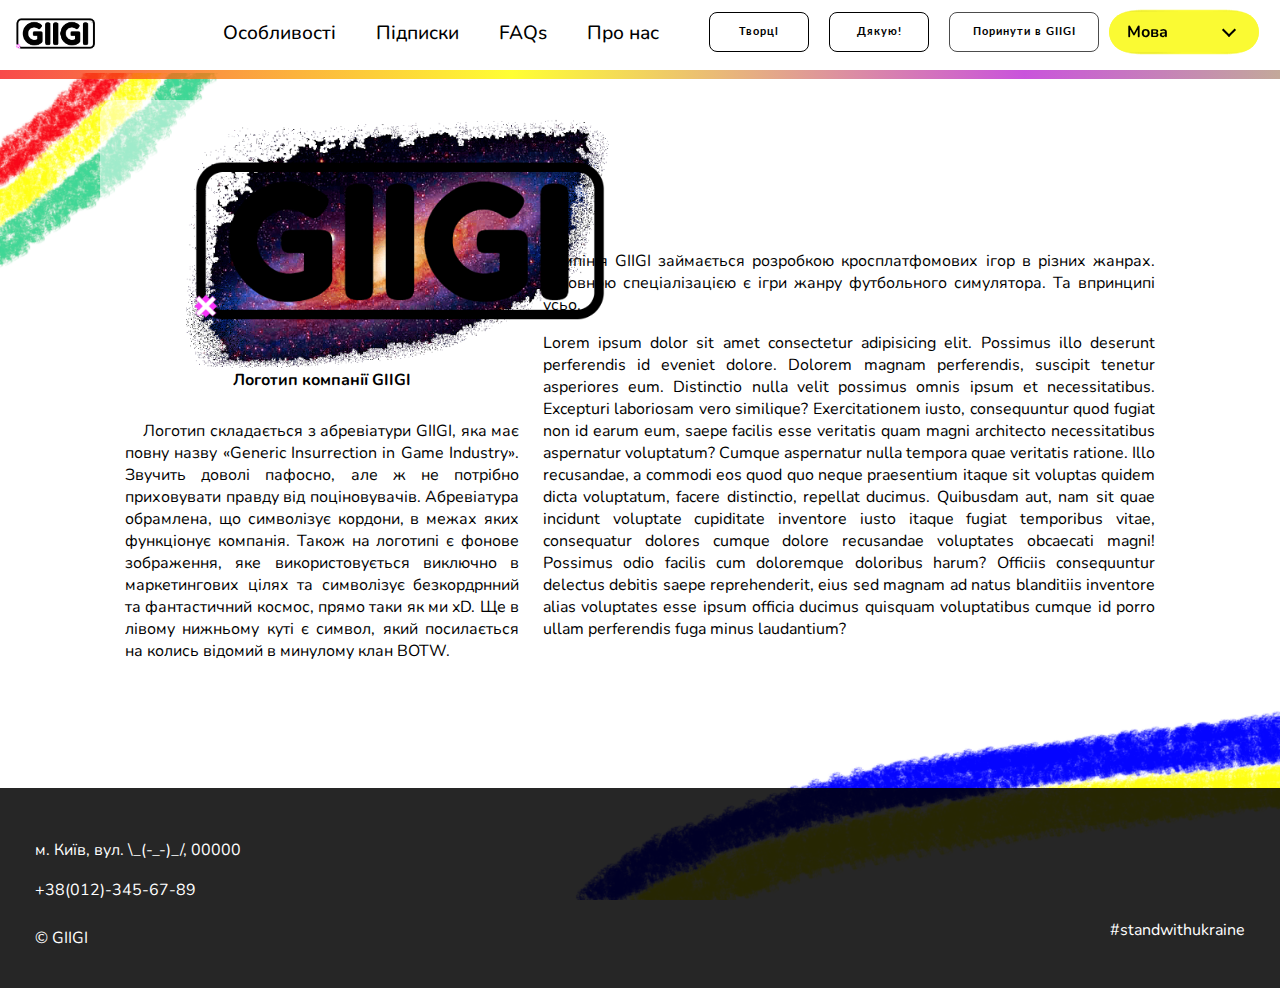
==== index.html @ 064878c0 "Update 1.1" ====
<!DOCTYPE html>
<html lang="en">

<head>
    <meta charset="UTF-8">
    <meta http-equiv="X-UA-Compatible" content="IE=edge">
    <meta name="viewport" content="width=device-width, initial-scale=1.0">
    <title>Головна сторінка</title>
    <link rel="shortcut icon" href="images/Logo.png">
    <link rel="stylesheet" href="https://maxcdn.bootstrapcdn.com/bootstrap/4.0.0/css/bootstrap.min.css"
        integrity="sha384-Gn5384xqQ1aoWXA+058RXPxPg6fy4IWvTNh0E263XmFcJlSAwiGgFAW/dAiS6JXm" crossorigin="anonymous">
    <link rel="stylesheet" href="css/style.css">
    <link rel="stylesheet" href="css/scroll_bar.css">
    <link rel="stylesheet" href="css/tnx.css">
    <link rel="stylesheet" href="css/index_reg_btn.css">
    <link rel="stylesheet" href="css/btn_log_reg.css">
    <link rel="stylesheet" href="css/log_reg_form.css">
    <link rel="stylesheet" href="css/dropdown_lg.css">
    <link rel="stylesheet" href="/css/nav_menu.css">
</head>

<body>
    <div class="wrapper">
        <!-- <div class="switch-btn"></div>
    <div class="switch-btn switch-on"></div> -->
        <header class="header">
            <div class="header__container">
                <div class="header__body">

                    <a href="#" class="header__logo">
                        <img src="images/Logo.png" alt="Logo" width="80">
                    </a>
                    <div class="header__burger" onclick="clickMenu()">
                        <span></span>

                    </div>
                    <!-- <nav class="navMenu">
                        <div class="dot"></div>
                    </nav> -->
                    <nav class="header__menu">

                        <!-- Block head -->
                        <ul class="header__list">
                            <nav class="navMenu">
                                <li>

                                    <a href="#" id="lg_features" class="underline-one">Особливості</a>
                                </li>
                                <li>
                                    <a href="#" id="lg_sub" class="underline-one">Підписки</a>

                                </li>
                                <li>
                                    <a href="#" class="underline-one">FAQs</a>

                                </li>
                                <li>
                                    <a href="#" id="lg_about" class="underline-one">Про нас</a>

                                </li>
                            </nav>
                            <!-- <li>
                                <div class="switch navig-buttons">
                                    <div id="lg_theme" class="switch-text">Switch theme</div>
                                    <label class="switch-btn">
                                        <input type="checkbox">
                                        <span class="slider round"></span>
                                    </label>
                                </div>
                            </li> -->
                            <li>
                                <a href="creators.html">
                                    <div class="button-container-2">
                                        <span id="lg_creators1" class="mas">Творці</span>
                                        <button id='work1' type="button" name="Hover" role="button"><span
                                                id="lg_creators2">Творці</span></button>
                                    </div>
                                </a>
                            </li>
                            <li>
                                <div class="button-container-3">
                                    <span id="lg_thanks1" class="mas">Дякую!</span>
                                    <button id='work1' class="modal-button" type="button" name="Hover"
                                        role="button"><span id="lg_thanks2">Дякую!</span></button>
                                </div>
                            </li>
                            <li>
                                <div class="button-container-1"><a href="#popup">
                                        <span id="lg_plunge1" class="mas">Поринути в GIIGI</span>
                                        <button id='work2' class="modal-logreg" type="button" name="Hover"
                                            role="button"><span id="lg_plunge2">Поринути в GIIGI</span></button></a>
                                </div>
                            </li>
                            <li>
                                <div class="dropdown">
                                    <input type="checkbox" id="dropdown">

                                    <label class="dropdown__face" for="dropdown">
                                        <div id="lg_lang" class="dropdown__text">Мова</div>

                                        <div class="dropdown__arrow"></div>
                                    </label>

                                    <ul class="dropdown__items">
                                        <li><a href="#ua" class="lang-btn" onclick="Rload()">УКР</a></li>
                                        <li><a href="#en" class="lang-btn" onclick="Rload()">ENG</a></li>
                                        <li></li>
                                        <li></li>
                                        <li></li>
                                        <li></li>
                                    </ul>
                                </div>

                                <svg>
                                    <filter id="goo">
                                        <feGaussianBlur in="SourceGraphic" stdDeviation="10" result="blur" />
                                        <feColorMatrix in="blur" type="matrix"
                                            values="1 0 0 0 0  0 1 0 0 0  0 0 1 0 0  0 0 0 18 -7" result="goo" />
                                        <feBlend in="SourceGraphic" in2="goo" />
                                    </filter>
                                </svg>
                            </li>


                        </ul>
                        <div class="switch__lang__mobile">
                            <a href="#ua" class="lang-btn" onclick="Rload()">УКР</a>
                            <a href="#en" class="lang-btn" onclick="Rload()">ENG</a>
                        </div>
                    </nav>

                </div>
            </div>
            <div class="header__line"></div>
        </header>

        <div class="background">
            <div class="background__container">
                <div class="row">
                    <div class="short">
                        <img src="images/Logo-info.png" alt="Logo" width="550">
                        <h6 id="lg_logo">Логотип компанії GIIGI</h6><br>
                        <p id="lg_left_text">
                            &nbsp;&nbsp;&nbsp;&nbsp;Логотип складається з абревіатури GIIGI, яка має повну назву
                            «Generic
                            Insurrection in Game Industry». Звучить доволі пафосно, але ж не потрібно приховувати правду
                            від
                            поціновувачів. Абревіатура обрамлена, що символізує кордони, в межах яких функціонує
                            компанія.
                            Також
                            на логотипі є фонове зображення, яке використовується виключно в маркетингових цілях та
                            символізує
                            безкордрнний та фантастичний космос, прямо таки як ми xD. Ще в лівому нижньому куті є
                            символ,
                            який
                            посилається на колись відомий в минулому клан BOTW.
                        </p>
                    </div>
                    <div class="content">
                        <p id="lg_right_text">
                            Компінія GIIGI займається розробкою кросплатфомових ігор в різних жанрах. Головною
                            спеціалізацією є
                            ігри жанру футбольного симулятора. Та впринципі усьо.
                        </p>
                        <p>Lorem ipsum dolor sit amet consectetur adipisicing elit. Possimus illo deserunt perferendis
                            id
                            eveniet dolore. Dolorem magnam perferendis, suscipit tenetur asperiores eum. Distinctio
                            nulla
                            velit possimus omnis ipsum et necessitatibus. Excepturi laboriosam vero similique?
                            Exercitationem iusto, consequuntur quod fugiat non id earum eum, saepe facilis esse
                            veritatis
                            quam magni architecto necessitatibus aspernatur voluptatum? Cumque aspernatur nulla tempora
                            quae
                            veritatis ratione. Illo recusandae, a commodi eos quod quo neque praesentium itaque sit
                            voluptas
                            quidem dicta voluptatum, facere distinctio, repellat ducimus. Quibusdam aut, nam sit quae
                            incidunt voluptate cupiditate inventore iusto itaque fugiat temporibus vitae, consequatur
                            dolores cumque dolore recusandae voluptates obcaecati magni! Possimus odio facilis cum
                            doloremque doloribus harum? Officiis consequuntur delectus debitis saepe reprehenderit, eius
                            sed
                            magnam ad natus blanditiis inventore alias voluptates esse ipsum officia ducimus quisquam
                            voluptatibus cumque id porro ullam perferendis fuga minus laudantium?</p>
                    </div>
                </div>
            </div>
        </div>


        <footer class="footer">
            <div class="row">
                <div class="left-footer">
                    <p id="lg_street">м. Київ, вул. \_(-_-)_/, 00000</p>
                    +38(012)-345-67-89
                    <br><br>
                    &copy; GIIGI
                </div>

                <div class="right-footer">
                    #standwithukraine
                </div>
            </div>
        </footer>
    </div>

    <!-- Tnx form -->
    <!-- <div class="tnx_container"></div> -->
    <div class="modal">
        <div class="modal-tnx_container">
            <div class="modal-left">
                <h1 id="lg_tnx_welcome" class="modal-title">Ласкаво просимо!</h1><br>
                <p id="lg_tnx_text" class="modal-desc" style="text-align: justify;">Ми раді, що ви обираєте нашу
                    платформу, і ми зробимо все від нас можливе, щоб надати вам лише позитивні емоції.</p>
                <p id="lg_tnx_text2">
                    А тепер ви можете приєднатися до нас!
                </p>
                <!-- <div class="input-block">
                    <label for="email" class="input-label">Email</label>
                    <input type="email" name="email" id="email" placeholder="Email">
                </div>
                <div class="input-block">
                    <label for="password" class="input-label">Password</label>
                    <input type="password" name="password" id="password" placeholder="Password">
                </div>
                <div class="modal-buttons">
                    <a href="" class="">Forgot your password?</a>
                    <button class="input-button">Login</button>
                </div> -->


                <!-- Button for login / registration -->
                <div class="btn-log-reg">
                    <a href="index.html" id="lg_tnx_go_btn" class="animated-button1">
                        <span></span>
                        <span></span>
                        <span></span>
                        <span></span>
                        Вперед!
                    </a>
                </div>

                <p class="c-name">Generic Insurrection in Game Industry</a></p>
            </div>
            <div class="modal-right">
                <img src="https://images.unsplash.com/photo-1512486130939-2c4f79935e4f?ixlib=rb-0.3.5&ixid=eyJhcHBfaWQiOjEyMDd9&s=dfd2ec5a01006fd8c4d7592a381d3776&auto=format&fit=crop&w=1000&q=80"
                    alt="">
            </div>
            <button class="icon-button close-button">
                <img src="/images/close_button.ico" width="28">
                <path
                    d="M 25 3 C 12.86158 3 3 12.86158 3 25 C 3 37.13842 12.86158 47 25 47 C 37.13842 47 47 37.13842 47 25 C 47 12.86158 37.13842 3 25 3 z M 25 5 C 36.05754 5 45 13.94246 45 25 C 45 36.05754 36.05754 45 25 45 C 13.94246 45 5 36.05754 5 25 C 5 13.94246 13.94246 5 25 5 z M 16.990234 15.990234 A 1.0001 1.0001 0 0 0 16.292969 17.707031 L 23.585938 25 L 16.292969 32.292969 A 1.0001 1.0001 0 1 0 17.707031 33.707031 L 25 26.414062 L 32.292969 33.707031 A 1.0001 1.0001 0 1 0 33.707031 32.292969 L 26.414062 25 L 33.707031 17.707031 A 1.0001 1.0001 0 0 0 32.980469 15.990234 A 1.0001 1.0001 0 0 0 32.292969 16.292969 L 25 23.585938 L 17.707031 16.292969 A 1.0001 1.0001 0 0 0 16.990234 15.990234 z">
                </path>
                </svg>
            </button>
        </div>
    </div>





    <!-- Registration form -->
    <!-- <div id="popup">
        <a href="#" class="popup_area"></a>
        <div class="popup_body">
            <div class="popup_content">
                <div class="container" id="container">
                    <div class="form-container sign-up-container">
                        <form action="#">
                            <h1>Create Account</h1>
                            <div class="social-container">
                                <a href="#" class="social"><i class="fab fa-facebook-f"></i></a>
                                <a href="#" class="social"><i class="fab fa-google-plus-g"></i></a>
                                <a href="#" class="social"><i class="fab fa-linkedin-in"></i></a>
                            </div>
                            <span>or use your email for registration</span>
                            <input type="text" placeholder="Name" />
                            <input type="email" placeholder="Email" />
                            <input type="password" placeholder="Password" />
                            <button>Sign Up</button>
                        </form>
                    </div>
                    <div class="form-container sign-in-container">
                        <form action="#">
                            <h1>Sign in</h1>
                            <div class="social-container">
                                <a href="#" class="social"><i class="fab fa-facebook-f"></i></a>
                                <a href="#" class="social"><i class="fab fa-google-plus-g"></i></a>
                                <a href="#" class="social"><i class="fab fa-linkedin-in"></i></a>
                            </div>
                            <span>or use your account</span>
                            <input type="email" placeholder="Email" />
                            <input type="password" placeholder="Password" />
                            <a href="#">Forgot your password?</a>
                            <button>Sign In</button>
                        </form>
                    </div>
                    <div class="overlay-container">
                        <div class="overlay">
                            <div class="overlay-panel overlay-left">
                                <h1>Welcome Back!</h1>
                                <p>To keep connected with us please login with your personal info</p>
                                <button class="ghost" id="signIn">Sign In</button>
                            </div>
                            <div class="overlay-panel overlay-right">
                                <h1>Hello, Friend!</h1>
                                <p>Enter your personal details and start journey with us</p>
                                <button class="ghost" id="signUp">Sign Up</button>
                            </div>
                        </div>
                    </div>
                </div>
            </div>
        </div>
    </div> -->











    <div id="popup1" class="popup">
        <a href="#" class="popup_area"></a>
        <div class="popup_body">
            <div class="popup_content">
                <a href="#" class="popup_close">x</a>
                <div class="popup_title">Реєстрація</div>
                <div class="popup_text">
                    <div class="register">
                        <form method="POST" action="add_info.php">
                            Введіть логін &nbsp;&nbsp;&nbsp;&nbsp;&nbsp;&nbsp;&nbsp;<input type="text" id="login_reg"
                                name="login_reg" placeholder="Введіть логін"><br>
                            Введіть пароль &nbsp;&nbsp;&nbsp;&nbsp;<input type="password" id="psswrd1" name="psswrd1"
                                placeholder="Введіть пароль"><br>
                            Повторіть пароль <input type="password" id="psswrd2" name="psswrd2"
                                placeholder="Підтвертіть пароль"><br>
                            <div class="button">
                                <center><input type="submit" class="add-btn" id="submit_reg" name="submit_reg"
                                        value="Зареєструватися"></center>
                            </div>
                        </form>
                    </div>
                </div>
            </div>
        </div>
    </div>



    <!-- Switch theme -->






    <!-- Change bg theme -->



    <script src="/scripts/tnx.js"></script>
    <script src="/scripts/log_reg_form.js"></script>
    <script src="scripts/lang.js"></script>
    <script src="/scripts/menu_burger.js"></script>

    <script src="https://code.jquery.com/jquery-3.4.1.slim.min.js"></script>
    <script src="https://cdnjs.cloudflare.com/ajax/libs/popper.js/1.12.9/umd/popper.min.js"
        integrity="sha384-ApNbgh9B+Y1QKtv3Rn7W3mgPxhU9K/ScQsAP7hUibX39j7fakFPskvXusvfa0b4Q"
        crossorigin="anonymous"></script>
    <script src="https://maxcdn.bootstrapcdn.com/bootstrap/4.0.0/js/bootstrap.min.js"
        integrity="sha384-JZR6Spejh4U02d8jOt6vLEHfe/JQGiRRSQQxSfFWpi1MquVdAyjUar5+76PVCmYl"
        crossorigin="anonymous"></script>
</body>

</html>
---- css/style.css ----
*,
*:before,
*:after {
  padding: 0;
  margin: 0;
  border: 0;
  box-sizing: border-box;
}

html,
body {
  height: 100%;
  /* Местоположение фоновой картинки */
  background-image: url(../images/White_background.png);
  /* Фоновое изображение выровнено по центру в горизонтальной и вертикальной плоскостях */
  background-position: center center;
  /* Фон не повторяется */
  background-repeat: no-repeat;
  /* Фон зафиксирован в области просмотра и потому не двигается, когда высота контента превышает высоту изображения */
  background-attachment: fixed;
  /* Это свойство заставляет фон менять масштаб при изменении размеров содержащего его контейнера*/
  background-size: cover;
  /* Цвет фона, который будет отображаться при загрузке фоновой картинки
    background-color: #464646;*/

  /*background: url(images/White_background.png) center center cover no-repeat fixed;*/


  font-family: Arial, "Helvetica Neue", Helvetica, sans-serif;
}

@media only screen and (max-width: 767px) {

  html,
  body {
    background-image: none;

    /* Здесь размер файла уменьшен на 93% чтобы  увеличить скорость загрузки страницы с мобильных устройств */
    background-image: url(../images/White_background_mobile.png);
  }
}

.wrapper {
  min-height: 100%;
  display: flex;
  flex-direction: column;
}

/* Для вирівнювання content і sidebar */
.row:after {
  visibility: hidden;
  display: block;
  font-size: 0;
  content: " ";
  clear: both;
  height: 0;
}

.row {
  display: inline-block;
}

/* start commented backslash hack \*/
* html .row {
  height: 1%;
}

.row {
  display: block;
}

/* close commented backslash hack */



/*Header*/

.header {
  position: fixed;
  top: 0;
  left: 0;
  z-index: 50;
  width: 100%;
  /* height: 80px; */
  /* background-color: rgb(255, 255, 255); */
}

.header__line {
  position: fixed;
  top: 70px;
  left: 0;
  z-index: 50;
  width: 100%;
  height: 5px;
  transition: all 0.5s ease 0s;
  position: absolute;
  background: linear-gradient(90deg, rgba(246, 29, 29, 0.8), rgba(255, 255, 0, 0.8), rgba(188, 40, 211, 0.8), rgba(172, 255, 47, 0.8), rgba(172, 255, 47, 0.8), rgba(0, 0, 0, 0.8), rgba(255, 255, 255, 0.8), rgba(0, 0, 0, 0.8), rgba(0, 0, 0, 0.8), rgba(255, 255, 255, 0.8), rgba(246, 29, 29, 0.8));

  /* animation: ticker 30s linear infinite; */
  animation: gradient 30s ease infinite;
  animation-direction: alternate;
  /* animation-play-state: paused; */

  background-size: 400% 440%;
  height: 1vh;
  /* width: 100vw; */
}


@keyframes gradient {
  0% {
    background-position: 0% 50%
  }

  50% {
    background-position: 100% 50%
  }

  100% {
    background-position: 0% 50%
  }
}

/* @keyframes ticker {
  0% {
    transform: translate(0, 0);
  }

  50% {
    transform: translate(-100%, 0);
  }

  100% {
    transform: translate(0, 0);
  }
} */

.header:before {
  content: '';
  position: absolute;
  top: 0;
  left: 0;
  width: 100%;
  height: 100%;
  background-color: rgb(255, 255, 255);
  z-index: 2;
  /* height: 70px; */
}

.header__body {
  position: relative;
  display: flex;
  justify-content: space-between;
  height: 58px;
  align-items: center;
  transition: all 0.5s ease 0s;
  margin-top: 15px;
  /* height: 60px; */
}

.header__logo {
  flex: 0 0 80px;
  margin: 0px auto auto 10px;
  float: left;
  /* width: 80px; */
  margin-left: 15px;
  position: relative;
  z-index: 3;
  /* background-color: red; */
  /* border-radius: 50%; */
  /* overflow: hidden; */
}

.header__logo img {
  /*якщо картинка буде більшою, то щоб підлаштувалася рід вказаний вище розмір*/
  max-width: 100%;
  /*якщо при border-radius: 50% незрозумілий відступ на лого*/
  display: block;
}



.header__burger {
  display: none;
}

/* .header__menu {} */


.header__list {
  display: flex;
  position: relative;
  z-index: 2;
}

.header__list li {
  list-style: none;
  margin-left: 10px;
}


@media (max-width: 1440px) {
  .header__list {
    left: -0.1%;
  }
}


/* @media (max-width: 767px) { */
@media (max-width: 1134px) {

  body.lock {
    overflow: hidden;
  }

  .header__line {
    top: 50px;
    transition: all 0.5s ease 0s;
  }

  .header__body {
    height: 38px;
    transition: all 0.5s ease 0s;
  }

  .header__logo {
    flex: 0 0 55px;
  }

  .header__burger {
    display: block;
    position: relative;
    width: 30px;
    height: 20px;
    z-index: 3;
    margin-right: 10px;
  }

  .header__burger span {
    position: absolute;
    background-color: black;
    left: 0;
    width: 100%;
    height: 2px;
    top: -3px;
    transition: all 0.3s ease 0s;
  }

  .header__burger:before,
  .header__burger:after {
    content: '';
    background-color: black;
    position: absolute;
    width: 100%;
    height: 2px;
    left: 0;
    transition: all 0.3s ease 0s;
  }

  .header__burger:before {
    top: -12px;
  }

  .header__burger.act span {
    transform: scale(0);
  }

  .header__burger:after {
    bottom: 12px;
  }

  .header__burger.act:before {
    transform: rotate(45deg);
    top: -4px;
  }

  .header__burger.act:after {
    transform: rotate(-45deg);
    bottom: 22px;
  }

  .header__menu {
    position: fixed;
    top: -100%;
    left: 0;
    width: 100%;
    height: 100%;
    overflow: auto;
    padding: 80px 0px 0px 0px;
    transition: all 0.3s ease 0s;

    background: linear-gradient(-45deg, rgba(255, 255, 0, 0.95), rgba(24, 244, 160, 0.95), rgba(0, 255, 255, 0.95));

    /* animation: ticker 30s linear infinite; */
    animation: gradient 30s ease infinite;
    animation-direction: alternate;
    /* animation-play-state: paused; */

    background-size: 1000% 1000%;
    height: 100vh;
    /* width: 100vw; */
  }


  @keyframes gradient {
    0% {
      background-position: 0% 50%
    }

    50% {
      background-position: 100% 50%
    }

    100% {
      background-position: 0% 50%
    }
  }


  .header__menu.act {
    top: 0;
  }

  .header__list {
    display: block;
  }

  .header__list li {
    margin: 0px 0px 5px 0px;
  }
}






.switch {
  /* background: green; */
  text-align: center;
  height: 40px;
  border: 2.5px solid #DFDEDE;
  border-radius: 30px;
  padding: 0 10px 0 10px;
  display: inline-block;
}

.switch:hover {
  border-color: #BFDEFF;
  transition: all 0.8s ease 0s;
}

.switch-text {
  display: inline-block;
  text-align: justify;
}

.dropdown {
  /* padding: 0px 20px; */
  /* background: #000; */
  /* float: right; */
  margin-right: 20px;
}

.dropdown__text {
  color: black;
  font-weight: bold;
  margin-left: 10px;
}

.dropdown__items li a {
  text-decoration: none;
  margin-left: 10px;
}

.lang-btn {
  color: black;
  position: relative;
}

.lang-btn:hover {
  color: rgb(0, 119, 255);
  top: -1.3px;
  font-weight: bold;
  /* background: rgba(0, 0, 0, 0.75); */
}


.search {
  float: left;
  width: 250px;
}


/*Main content*/

.background {
  flex: 1 1 auto;
  /* height: 500px; */
  margin: 100px 100px auto 100px;
  background-color: rgb(255, 255, 255, 0.5);
  border-radius: 15px;
  color: black;
  font-size: 16px;
  line-height: 22px;
}

.background__container {
  /* max-width: 1180px; */
  margin: 0px auto;
  padding: 0px 10px;
}

.short {
  float: left;
  margin: 10px;
  padding-left: 20px;
  width: 38%;
  /* background-color: aliceblue; */
}

.short h6 {
  text-align: center;
  font-weight: bold;
}

.short p {
  text-align: justify;
}

.content {
  float: right;
  margin: 10px;
  margin-top: 150px;
  padding-right: 20px;
  width: 58%;
  text-align: justify;
  /* background-color: bisque; */
}

@media (max-width: 767px) {
  .background {
    padding: 0px 0px 0px 0px;
  }
}

/*Footer*/

.footer {
  margin-top: 100px;
  position: relative;
  left: 0;
  bottom: 0;
  width: 100%;
  height: 200px;
  padding: 50px;
  background-color: rgba(0, 0, 0, .85);
  color: white;
  bottom: 0;
}

.left-footer {
  float: left;
  width: 50%;
}

.right-footer {
  float: right;
  width: 50%;
  text-align: right;
  margin-top: 80px;
}




.switch__lang__mobile a {
  margin-left: 10px;
  text-decoration: none;
  visibility: hidden;
  position: absolute;
}

/*media for lang switcher*/
@media (max-width: 1134px) {

  .dropdown {
    display: none;
  }

  .switch__lang__mobile a {
    visibility: visible;
    position: relative;
  }

  .switch__lang__mobile {
    position: absolute;
    left: 10px;
    bottom: 10px;
  }

}




/*Register*/

.popup {
  position: fixed;
  width: 100%;
  height: 100%;
  background-color: rgb(0, 0, 0, 0.6);
  top: 0;
  left: 0;
  opacity: 0;
  visibility: hidden;
  overflow-y: auto;
  overflow-x: hidden;
  transition: all 0.8s ease 0s;
}

.popup:target {
  /*.popuo:target --> .popup.open*/
  opacity: 1;
  visibility: visible;
}

.popup:target .popup_content {
  transform: perspective(600px) translate(0px, 0px) rotateX(0deg);
  /* transform: translate(0px, 0px); */
  opacity: 1;
}

.popup_area {
  position: absolute;
  width: 100%;
  height: 100%;
  top: 0;
  left: 0;
}

.popup_body {
  min-height: 100%;
  display: flex;
  align-items: center;
  justify-content: center;
  padding: 30px, 10px;
  /*зверху/знизу по 30, справа/зліва по 10 відступи*/
}

.popup_content {
  border-radius: 15px;
  border: 3px solid #2940D3;
  background-image: url(bg_reg.jpg);
  color: #fff;
  max-width: 800px;
  padding: 30px;
  position: relative;
  transition: all 0.8s ease 0s;
  opacity: 0;
  /* transform: translate(0px, -100%); */
  text-shadow: black 1px 1px 0, black -1px -1px 0,
    black -1px 1px 0, black 1px -1px 0;
}

.popup_close {
  position: absolute;
  right: 10px;
  top: 10px;
  font-size: 20px;
  color: #fff;
  text-decoration: none;
}

.popup_title {
  text-align: center;
  font-size: 40px;
  margin: 0px, 0px, 1em, 0px;
}

.popup_text {
  font-size: 18px;
  padding: 10px;
}




/*Switch theme maybe*/
/*Button*/

/* The switch - the box around the slider */
.switch-btn {
  position: relative;
  display: inline-block;
  width: 45px;
  height: 22px;
  margin-top: 10px;
}

/* Hide default HTML checkbox */
.switch-btn input {
  opacity: 0;
  width: 0;
  height: 0;
}

/* The slider */
.slider {
  position: absolute;
  cursor: pointer;
  top: 0;
  left: 0;
  right: 0;
  bottom: 0;
  background-color: #ccc;
  -webkit-transition: .4s;
  transition: .4s;
}

.slider:before {
  position: absolute;
  content: "";
  height: 14px;
  width: 14px;
  left: 4px;
  bottom: 4px;
  background-color: white;
  -webkit-transition: .4s;
  transition: .4s;
}

input:checked+.slider {
  background-color: #2196F3;
}

input:focus+.slider {
  box-shadow: 0 0 1px #2196F3;
}

input:checked+.slider:before {
  -webkit-transform: translateX(22px);
  -ms-transform: translateX(22px);
  transform: translateX(22px);
}

/* Rounded sliders */
.slider.round {
  border-radius: 34px;
}

.slider.round:before {
  border-radius: 50%;
}
---- css/scroll_bar.css ----
/*Убрать полосу прокрутки для всей страницы*/
::-webkit-scrollbar {
    width: 0;
}

html {
    overflow-y: scroll;
}

body {
    min-height: 400px;
}

::-webkit-scrollbar {
    width: 10px;
}

::-webkit-scrollbar-track {
    -webkit-box-shadow: 5px 5px 5px -5px rgba(34, 60, 80, 0.2) inset;
    box-shadow: inset 0 0 6px rgba(34, 60, 80, 0.2);
    /* <- Add this to fix. */
    background-color: #f9f9fd;
    border-radius: 10px;
}

::-webkit-scrollbar-thumb {
    border-radius: 10px;
    background: linear-gradient(180deg, #00C0FF, #F7F680);
}

@media (max-width: 1134px) {
    ::-webkit-scrollbar {
        width: 4px;
    }
}
---- css/tnx.css ----
@import url("https://fonts.googleapis.com/css?family=Nunito:400,600,700");

* {
  -webkit-box-sizing: border-box;
  box-sizing: border-box;
}

body {
  font-family: "Nunito", sans-serif;
  color: rgba(0, 0, 0, 0.7);
}

.tnx_container {
  background-size: cover;
  background-position: center;
  background-repeat: no-repeat;
}

.modal {
  position: fixed;
  left: 0;
  bottom: 0;
  width: 100%;
  height: 0px;
  visibility: visible;
  background: rgba(51, 51, 51, 0.5);
  display: -webkit-box;
  display: -ms-flexbox;
  display: flex;
  -webkit-box-orient: vertical;
  -webkit-box-direction: normal;
  -ms-flex-direction: column;
  flex-direction: column;
  -webkit-box-align: center;
  -ms-flex-align: center;
  align-items: center;
  -webkit-box-pack: center;
  -ms-flex-pack: center;
  justify-content: center;
  -webkit-transition: 0.4s;
  transition: 0.4s;
  /* CSS custom button*/
}

.modal-tnx_container {
  display: -webkit-box;
  display: -ms-flexbox;
  display: flex;
  max-width: 720px;
  width: 100%;
  border-radius: 10px;
  overflow: hidden;
  position: absolute;
  opacity: 0;
  pointer-events: none;
  -webkit-transition-duration: 0.3s;
  transition-duration: 0.3s;
  background: #fff;
  -webkit-transform: translateY(100px) scale(0.4);
  transform: translateY(100px) scale(0.4);
}

.modal-title {
  font-size: 26px;
  margin: 0;
  font-weight: 400;
  color: #55311c;
}

.modal-desc {
  margin: 6px 0 30px 0;
}

.modal-left {
  padding: 60px 30px 20px;
  background: #fff;
  -webkit-box-flex: 1.5;
  -ms-flex: 1.5;
  flex: 1.5;
  -webkit-transition-duration: 0.5s;
  transition-duration: 0.5s;
  -webkit-transform: translateY(80px);
  transform: translateY(80px);
  opacity: 0;
}

.modal-right {
  -webkit-box-flex: 2;
  -ms-flex: 2;
  flex: 2;
  font-size: 0;
  -webkit-transition: 0.3s;
  transition: 0.3s;
  overflow: hidden;
}

.modal-right img {
  width: 100%;
  height: 100%;
  -webkit-transform: scale(2);
  transform: scale(2);
  -o-object-fit: cover;
  object-fit: cover;
  -webkit-transition-duration: 1.2s;
  transition-duration: 1.2s;
}

.modal.is-open {
  height: 100%;
  background: rgba(51, 51, 51, 0.85);
}

.modal.is-open .modal-button {
  opacity: 0;
}

.modal.is-open .modal-tnx_container {
  opacity: 1;
  -webkit-transition-duration: 0.6s;
  transition-duration: 0.6s;
  pointer-events: auto;
  -webkit-transform: translateY(0) scale(1);
  transform: translateY(0) scale(1);
}

.modal.is-open .modal-right img {
  -webkit-transform: scale(1);
  transform: scale(1);
}

.modal.is-open .modal-left {
  -webkit-transform: translateY(0);
  transform: translateY(0);
  opacity: 1;
  -webkit-transition-delay: 0.1s;
  transition-delay: 0.1s;
}

.modal-buttons {
  display: -webkit-box;
  display: -ms-flexbox;
  display: flex;
  -webkit-box-pack: justify;
  -ms-flex-pack: justify;
  justify-content: space-between;
  -webkit-box-align: center;
  -ms-flex-align: center;
  align-items: center;
}

.modal-buttons a {
  color: rgba(51, 51, 51, 0.6);
  font-size: 14px;
}

.c-name {
  margin: 60px 0 0;
  font-size: 14px;
  text-align: center;
}

.c-name a {
  color: #8c7569;
}

.input-button {
  padding: 8px 12px;
  outline: none;
  border: 0;
  color: #fff;
  border-radius: 4px;
  background: #8c7569;
  font-family: "Nunito", sans-serif;
  -webkit-transition: 0.3s;
  transition: 0.3s;
  cursor: pointer;
}

.input-button:hover {
  background: #55311c;
}

.input-label {
  font-size: 11px;
  text-transform: uppercase;
  font-family: "Nunito", sans-serif;
  font-weight: 600;
  letter-spacing: 0.7px;
  color: #8c7569;
  -webkit-transition: 0.3s;
  transition: 0.3s;
}

.input-block {
  display: -webkit-box;
  display: -ms-flexbox;
  display: flex;
  -webkit-box-orient: vertical;
  -webkit-box-direction: normal;
  -ms-flex-direction: column;
  flex-direction: column;
  padding: 10px 10px 8px;
  border: 1px solid #ddd;
  border-radius: 4px;
  margin-bottom: 20px;
  -webkit-transition: 0.3s;
  transition: 0.3s;
}

.input-block input {
  outline: 0;
  border: 0;
  padding: 4px 0 0;
  font-size: 14px;
  font-family: "Nunito", sans-serif;
}

.input-block input::-webkit-input-placeholder {
  color: #ccc;
  opacity: 1;
}

.input-block input::-moz-placeholder {
  color: #ccc;
  opacity: 1;
}

.input-block input:-ms-input-placeholder {
  color: #ccc;
  opacity: 1;
}

.input-block input::-ms-input-placeholder {
  color: #ccc;
  opacity: 1;
}

.input-block input::placeholder {
  color: #ccc;
  opacity: 1;
}

.input-block:focus-within {
  border-color: #8c7569;
}

.input-block:focus-within .input-label {
  color: rgba(140, 117, 105, 0.8);
}

.icon-button {
  outline: 0;
  position: absolute;
  right: 10px;
  top: 12px;
  width: 32px;
  height: 32px;
  border: 0;
  background: 0;
  padding: 0;
  cursor: pointer;
}

/*   xD   */
.scroll-down {
  position: fixed;
  top: 50%;
  left: 50%;
  display: -webkit-box;
  display: -ms-flexbox;
  display: flex;
  -webkit-box-orient: vertical;
  -webkit-box-direction: normal;
  -ms-flex-direction: column;
  flex-direction: column;
  -webkit-box-align: center;
  -ms-flex-align: center;
  align-items: center;
  text-align: center;
  color: #7d695e;
  font-size: 32px;
  font-weight: 800;
  -webkit-transform: translate(-50%, -50%);
  transform: translate(-50%, -50%);
}

.scroll-down svg {
  margin-top: 16px;
  width: 52px;
  fill: currentColor;
}

@media (max-width: 750px) {
  .modal-tnx_container {
    width: 90%;
  }

  .modal-right {
    display: none;
  }
}
---- css/index_reg_btn.css ----
@import url("https://fonts.googleapis.com/css?family=Lato:100,300,400");
@import url("https://fonts.googleapis.com/css?family=Roboto:100");

.button-container-1 {
  display: inline-block;
  position: relative;
  width: 150px;
  height: 40px;
  margin-left: 10px;
  margin-right: auto;
  overflow: hidden;
  border: 1px solid;
  font-family: "Lato", sans-serif;
  font-weight: 300;
  font-size: 20px;
  -webkit-transition: 0.5s;
  transition: 0.5s;
  letter-spacing: 1px;
  border-radius: 8px;
}

.button-container-1 button {
  width: 101%;
  height: 100%;
  font-family: "Lato", sans-serif;
  font-weight: 300;
  font-size: 11px;
  letter-spacing: 1px;
  font-weight: bold;
  background: #000;
  -webkit-mask: url("https://raw.githubusercontent.com/robin-dela/css-mask-animation/master/img/nature-sprite.png");
  mask: url("https://raw.githubusercontent.com/robin-dela/css-mask-animation/master/img/nature-sprite.png");
  -webkit-mask-size: 2300% 100%;
  mask-size: 2300% 100%;
  border: none;
  color: #fff;
  cursor: pointer;
  -webkit-animation: ani2 0.7s steps(22) forwards;
  animation: ani2 0.7s steps(22) forwards;
}

.button-container-1 button:hover {
  -webkit-animation: ani 0.7s steps(22) forwards;
  animation: ani 0.7s steps(22) forwards;
}

.button-container-2 {
  display: inline-block;
  position: relative;
  width: 100px;
  height: 40px;
  margin-left: 10px;
  margin-right: auto;
  overflow: hidden;
  border: 1px solid #000;
  font-family: "Lato", sans-serif;
  font-weight: 300;
  -webkit-transition: 0.5s;
  transition: 0.5s;
  letter-spacing: 1px;
  border-radius: 8px;
}

.button-container-2 button {
  width: 101%;
  height: 100%;
  font-family: "Lato", sans-serif;
  font-weight: 300;
  font-size: 11px;
  letter-spacing: 1px;
  font-weight: bold;
  background: #000;
  -webkit-mask: url("https://raw.githubusercontent.com/robin-dela/css-mask-animation/master/img/urban-sprite.png");
  mask: url("https://raw.githubusercontent.com/robin-dela/css-mask-animation/master/img/urban-sprite.png");
  -webkit-mask-size: 3000% 100%;
  mask-size: 3000% 100%;
  border: none;
  color: #fff;
  cursor: pointer;
  -webkit-animation: ani2 0.7s steps(29) forwards;
  animation: ani2 0.7s steps(29) forwards;
}

.button-container-2 button:hover {
  -webkit-animation: ani 0.7s steps(29) forwards;
  animation: ani 0.7s steps(29) forwards;
}

.mas {
  position: absolute;
  color: #000;
  text-align: center;
  width: 101%;
  font-family: "Lato", sans-serif;
  font-weight: 300;
  position: absolute;
  font-size: 11px;
  margin-top: 10px;
  overflow: hidden;
  font-weight: bold;
}

@-webkit-keyframes ani {
  from {
    -webkit-mask-position: 0 0;
    mask-position: 0 0;
  }

  to {
    -webkit-mask-position: 100% 0;
    mask-position: 100% 0;
  }
}

@keyframes ani {
  from {
    -webkit-mask-position: 0 0;
    mask-position: 0 0;
  }

  to {
    -webkit-mask-position: 100% 0;
    mask-position: 100% 0;
  }
}

@-webkit-keyframes ani2 {
  from {
    -webkit-mask-position: 100% 0;
    mask-position: 100% 0;
  }

  to {
    -webkit-mask-position: 0 0;
    mask-position: 0 0;
  }
}

@keyframes ani2 {
  from {
    -webkit-mask-position: 100% 0;
    mask-position: 100% 0;
  }

  to {
    -webkit-mask-position: 0 0;
    mask-position: 0 0;
  }
}

a {
  color: #00ff95;
}

.button-container-3 {
  display: inline-block;
  position: relative;
  width: 100px;
  height: 40px;
  margin-left: 10px;
  margin-right: auto;
  overflow: hidden;
  border: 1px solid #000;
  font-family: "Lato", sans-serif;
  font-weight: 300;
  -webkit-transition: 0.5s;
  transition: 0.5s;
  letter-spacing: 1px;
  border-radius: 8px;
}

.button-container-3 button {
  width: 101%;
  height: 100%;
  font-family: "Lato", sans-serif;
  font-weight: 300;
  font-size: 11px;
  letter-spacing: 1px;
  font-weight: bold;
  background: #000;
  -webkit-mask: url("https://raw.githubusercontent.com/pizza3/asset/master/natureSmaller.png");
  mask: url("https://raw.githubusercontent.com/pizza3/asset/master/natureSmaller.png");
  -webkit-mask-size: 7100% 100%;
  mask-size: 7100% 100%;
  border: none;
  color: #fff;
  cursor: pointer;
  -webkit-animation: ani2 0.7s steps(70) forwards;
  animation: ani2 0.7s steps(70) forwards;
}

.button-container-3 button:hover {
  -webkit-animation: ani 0.7s steps(70) forwards;
  animation: ani 0.7s steps(70) forwards;
}
---- css/btn_log_reg.css ----
/*
 * Animated CSS button
 * Copyright Alexander Bodin 2019-09-07
 *
 * Useage: .class {@import button($button-size, $hue, $sat);}
 */

.btn-log-reg {
    margin-left: 55px;
}

.btn-log-reg a {
    text-decoration: none;
    width: 150px;
}

.btn-log-reg:hover a {
    color: #fff;
}

.animated-button {
    background: linear-gradient(-30deg, #0b1b3d 50%, #08142b 50%);
    padding: 20px 40px;
    margin: 12px;
    display: inline-block;
    -webkit-transform: translate(0%, 0%);
    transform: translate(0%, 0%);
    overflow: hidden;
    color: #d4e0f7;
    font-size: 20px;
    letter-spacing: 2.5px;
    text-align: center;
    text-transform: uppercase;
    text-decoration: none;
    -webkit-box-shadow: 0 20px 50px rgba(0, 0, 0, 0.5);
    box-shadow: 0 20px 50px rgba(0, 0, 0, 0.5);
}

.animated-button::before {
    content: '';
    position: absolute;
    top: 0px;
    left: 0px;
    width: 100%;
    height: 100%;
    background-color: #8592ad;
    opacity: 0;
    -webkit-transition: .2s opacity ease-in-out;
    transition: .2s opacity ease-in-out;
}

.animated-button:hover::before {
    opacity: 0.2;
}

.animated-button span {
    position: absolute;
}

.animated-button span:nth-child(1) {
    top: 0px;
    left: 0px;
    width: 100%;
    height: 2px;
    background: -webkit-gradient(linear, right top, left top, from(rgba(8, 20, 43, 0)), to(#2662d9));
    background: linear-gradient(to left, rgba(8, 20, 43, 0), #2662d9);
    -webkit-animation: 2s animateTop linear infinite;
    animation: 2s animateTop linear infinite;
}

@-webkit-keyframes animateTop {
    0% {
        -webkit-transform: translateX(100%);
        transform: translateX(100%);
    }

    100% {
        -webkit-transform: translateX(-100%);
        transform: translateX(-100%);
    }
}

@keyframes animateTop {
    0% {
        -webkit-transform: translateX(100%);
        transform: translateX(100%);
    }

    100% {
        -webkit-transform: translateX(-100%);
        transform: translateX(-100%);
    }
}

.animated-button span:nth-child(2) {
    top: 0px;
    right: 0px;
    height: 100%;
    width: 2px;
    background: -webkit-gradient(linear, left bottom, left top, from(rgba(8, 20, 43, 0)), to(#2662d9));
    background: linear-gradient(to top, rgba(8, 20, 43, 0), #2662d9);
    -webkit-animation: 2s animateRight linear -1s infinite;
    animation: 2s animateRight linear -1s infinite;
}

@-webkit-keyframes animateRight {
    0% {
        -webkit-transform: translateY(100%);
        transform: translateY(100%);
    }

    100% {
        -webkit-transform: translateY(-100%);
        transform: translateY(-100%);
    }
}

@keyframes animateRight {
    0% {
        -webkit-transform: translateY(100%);
        transform: translateY(100%);
    }

    100% {
        -webkit-transform: translateY(-100%);
        transform: translateY(-100%);
    }
}

.animated-button span:nth-child(3) {
    bottom: 0px;
    left: 0px;
    width: 100%;
    height: 2px;
    background: -webkit-gradient(linear, left top, right top, from(rgba(8, 20, 43, 0)), to(#2662d9));
    background: linear-gradient(to right, rgba(8, 20, 43, 0), #2662d9);
    -webkit-animation: 2s animateBottom linear infinite;
    animation: 2s animateBottom linear infinite;
}

@-webkit-keyframes animateBottom {
    0% {
        -webkit-transform: translateX(-100%);
        transform: translateX(-100%);
    }

    100% {
        -webkit-transform: translateX(100%);
        transform: translateX(100%);
    }
}

@keyframes animateBottom {
    0% {
        -webkit-transform: translateX(-100%);
        transform: translateX(-100%);
    }

    100% {
        -webkit-transform: translateX(100%);
        transform: translateX(100%);
    }
}

.animated-button span:nth-child(4) {
    top: 0px;
    left: 0px;
    height: 100%;
    width: 2px;
    background: -webkit-gradient(linear, left top, left bottom, from(rgba(8, 20, 43, 0)), to(#2662d9));
    background: linear-gradient(to bottom, rgba(8, 20, 43, 0), #2662d9);
    -webkit-animation: 2s animateLeft linear -1s infinite;
    animation: 2s animateLeft linear -1s infinite;
}

@-webkit-keyframes animateLeft {
    0% {
        -webkit-transform: translateY(-100%);
        transform: translateY(-100%);
    }

    100% {
        -webkit-transform: translateY(100%);
        transform: translateY(100%);
    }
}

@keyframes animateLeft {
    0% {
        -webkit-transform: translateY(-100%);
        transform: translateY(-100%);
    }

    100% {
        -webkit-transform: translateY(100%);
        transform: translateY(100%);
    }
}

.animated-button1 {
    background: linear-gradient(-30deg, #3d0b0b 50%, #2b0808 50%);
    padding: 20px 40px;
    margin: 12px;
    display: inline-block;
    -webkit-transform: translate(0%, 0%);
    transform: translate(0%, 0%);
    overflow: hidden;
    color: #f7d4d4;
    font-size: 20px;
    letter-spacing: 2.5px;
    text-align: center;
    text-transform: uppercase;
    text-decoration: none;
    -webkit-box-shadow: 0 20px 50px rgba(0, 0, 0, 0.5);
    box-shadow: 0 20px 50px rgba(0, 0, 0, 0.5);
}

.animated-button1::before {
    content: '';
    position: absolute;
    top: 0px;
    left: 0px;
    width: 100%;
    height: 100%;
    background-color: #ad8585;
    opacity: 0;
    -webkit-transition: .2s opacity ease-in-out;
    transition: .2s opacity ease-in-out;
}

.animated-button1:hover::before {
    opacity: 0.2;
    color: white;
}

.animated-button1 span {
    position: absolute;
}

.animated-button1 span:nth-child(1) {
    top: 0px;
    left: 0px;
    width: 100%;
    height: 2px;
    background: -webkit-gradient(linear, right top, left top, from(rgba(43, 8, 8, 0)), to(#d92626));
    background: linear-gradient(to left, rgba(43, 8, 8, 0), #d92626);
    -webkit-animation: 2s animateTop linear infinite;
    animation: 2s animateTop linear infinite;
}

@keyframes animateTop {
    0% {
        -webkit-transform: translateX(100%);
        transform: translateX(100%);
    }

    100% {
        -webkit-transform: translateX(-100%);
        transform: translateX(-100%);
    }
}

.animated-button1 span:nth-child(2) {
    top: 0px;
    right: 0px;
    height: 100%;
    width: 2px;
    background: -webkit-gradient(linear, left bottom, left top, from(rgba(43, 8, 8, 0)), to(#d92626));
    background: linear-gradient(to top, rgba(43, 8, 8, 0), #d92626);
    -webkit-animation: 2s animateRight linear -1s infinite;
    animation: 2s animateRight linear -1s infinite;
}

@keyframes animateRight {
    0% {
        -webkit-transform: translateY(100%);
        transform: translateY(100%);
    }

    100% {
        -webkit-transform: translateY(-100%);
        transform: translateY(-100%);
    }
}

.animated-button1 span:nth-child(3) {
    bottom: 0px;
    left: 0px;
    width: 100%;
    height: 2px;
    background: -webkit-gradient(linear, left top, right top, from(rgba(43, 8, 8, 0)), to(#d92626));
    background: linear-gradient(to right, rgba(43, 8, 8, 0), #d92626);
    -webkit-animation: 2s animateBottom linear infinite;
    animation: 2s animateBottom linear infinite;
}

@keyframes animateBottom {
    0% {
        -webkit-transform: translateX(-100%);
        transform: translateX(-100%);
    }

    100% {
        -webkit-transform: translateX(100%);
        transform: translateX(100%);
    }
}

.animated-button1 span:nth-child(4) {
    top: 0px;
    left: 0px;
    height: 100%;
    width: 2px;
    background: -webkit-gradient(linear, left top, left bottom, from(rgba(43, 8, 8, 0)), to(#d92626));
    background: linear-gradient(to bottom, rgba(43, 8, 8, 0), #d92626);
    -webkit-animation: 2s animateLeft linear -1s infinite;
    animation: 2s animateLeft linear -1s infinite;
}

@keyframes animateLeft {
    0% {
        -webkit-transform: translateY(-100%);
        transform: translateY(-100%);
    }

    100% {
        -webkit-transform: translateY(100%);
        transform: translateY(100%);
    }
}

.animated-button2 {
    background: linear-gradient(-30deg, #3d240b 50%, #2b1a08 50%);
    padding: 20px 40px;
    margin: 12px;
    display: inline-block;
    -webkit-transform: translate(0%, 0%);
    transform: translate(0%, 0%);
    overflow: hidden;
    color: #f7e6d4;
    font-size: 20px;
    letter-spacing: 2.5px;
    text-align: center;
    text-transform: uppercase;
    text-decoration: none;
    -webkit-box-shadow: 0 20px 50px rgba(0, 0, 0, 0.5);
    box-shadow: 0 20px 50px rgba(0, 0, 0, 0.5);
}

.animated-button2::before {
    content: '';
    position: absolute;
    top: 0px;
    left: 0px;
    width: 100%;
    height: 100%;
    background-color: #ad9985;
    opacity: 0;
    -webkit-transition: .2s opacity ease-in-out;
    transition: .2s opacity ease-in-out;
}

.animated-button2:hover::before {
    opacity: 0.2;
}

.animated-button2 span {
    position: absolute;
}

.animated-button2 span:nth-child(1) {
    top: 0px;
    left: 0px;
    width: 100%;
    height: 2px;
    background: -webkit-gradient(linear, right top, left top, from(rgba(43, 26, 8, 0)), to(#d98026));
    background: linear-gradient(to left, rgba(43, 26, 8, 0), #d98026);
    -webkit-animation: 2s animateTop linear infinite;
    animation: 2s animateTop linear infinite;
}

@keyframes animateTop {
    0% {
        -webkit-transform: translateX(100%);
        transform: translateX(100%);
    }

    100% {
        -webkit-transform: translateX(-100%);
        transform: translateX(-100%);
    }
}

.animated-button2 span:nth-child(2) {
    top: 0px;
    right: 0px;
    height: 100%;
    width: 2px;
    background: -webkit-gradient(linear, left bottom, left top, from(rgba(43, 26, 8, 0)), to(#d98026));
    background: linear-gradient(to top, rgba(43, 26, 8, 0), #d98026);
    -webkit-animation: 2s animateRight linear -1s infinite;
    animation: 2s animateRight linear -1s infinite;
}

@keyframes animateRight {
    0% {
        -webkit-transform: translateY(100%);
        transform: translateY(100%);
    }

    100% {
        -webkit-transform: translateY(-100%);
        transform: translateY(-100%);
    }
}

.animated-button2 span:nth-child(3) {
    bottom: 0px;
    left: 0px;
    width: 100%;
    height: 2px;
    background: -webkit-gradient(linear, left top, right top, from(rgba(43, 26, 8, 0)), to(#d98026));
    background: linear-gradient(to right, rgba(43, 26, 8, 0), #d98026);
    -webkit-animation: 2s animateBottom linear infinite;
    animation: 2s animateBottom linear infinite;
}

@keyframes animateBottom {
    0% {
        -webkit-transform: translateX(-100%);
        transform: translateX(-100%);
    }

    100% {
        -webkit-transform: translateX(100%);
        transform: translateX(100%);
    }
}

.animated-button2 span:nth-child(4) {
    top: 0px;
    left: 0px;
    height: 100%;
    width: 2px;
    background: -webkit-gradient(linear, left top, left bottom, from(rgba(43, 26, 8, 0)), to(#d98026));
    background: linear-gradient(to bottom, rgba(43, 26, 8, 0), #d98026);
    -webkit-animation: 2s animateLeft linear -1s infinite;
    animation: 2s animateLeft linear -1s infinite;
}

@keyframes animateLeft {
    0% {
        -webkit-transform: translateY(-100%);
        transform: translateY(-100%);
    }

    100% {
        -webkit-transform: translateY(100%);
        transform: translateY(100%);
    }
}

.animated-button3 {
    background: linear-gradient(-30deg, #3d3d0b 50%, #2b2b08 50%);
    padding: 20px 40px;
    margin: 12px;
    display: inline-block;
    -webkit-transform: translate(0%, 0%);
    transform: translate(0%, 0%);
    overflow: hidden;
    color: #f7f7d4;
    font-size: 20px;
    letter-spacing: 2.5px;
    text-align: center;
    text-transform: uppercase;
    text-decoration: none;
    -webkit-box-shadow: 0 20px 50px rgba(0, 0, 0, 0.5);
    box-shadow: 0 20px 50px rgba(0, 0, 0, 0.5);
}

.animated-button3::before {
    content: '';
    position: absolute;
    top: 0px;
    left: 0px;
    width: 100%;
    height: 100%;
    background-color: #adad85;
    opacity: 0;
    -webkit-transition: .2s opacity ease-in-out;
    transition: .2s opacity ease-in-out;
}

.animated-button3:hover::before {
    opacity: 0.2;
}

.animated-button3 span {
    position: absolute;
}

.animated-button3 span:nth-child(1) {
    top: 0px;
    left: 0px;
    width: 100%;
    height: 2px;
    background: -webkit-gradient(linear, right top, left top, from(rgba(43, 43, 8, 0)), to(#d9d926));
    background: linear-gradient(to left, rgba(43, 43, 8, 0), #d9d926);
    -webkit-animation: 2s animateTop linear infinite;
    animation: 2s animateTop linear infinite;
}

@keyframes animateTop {
    0% {
        -webkit-transform: translateX(100%);
        transform: translateX(100%);
    }

    100% {
        -webkit-transform: translateX(-100%);
        transform: translateX(-100%);
    }
}

.animated-button3 span:nth-child(2) {
    top: 0px;
    right: 0px;
    height: 100%;
    width: 2px;
    background: -webkit-gradient(linear, left bottom, left top, from(rgba(43, 43, 8, 0)), to(#d9d926));
    background: linear-gradient(to top, rgba(43, 43, 8, 0), #d9d926);
    -webkit-animation: 2s animateRight linear -1s infinite;
    animation: 2s animateRight linear -1s infinite;
}

@keyframes animateRight {
    0% {
        -webkit-transform: translateY(100%);
        transform: translateY(100%);
    }

    100% {
        -webkit-transform: translateY(-100%);
        transform: translateY(-100%);
    }
}

.animated-button3 span:nth-child(3) {
    bottom: 0px;
    left: 0px;
    width: 100%;
    height: 2px;
    background: -webkit-gradient(linear, left top, right top, from(rgba(43, 43, 8, 0)), to(#d9d926));
    background: linear-gradient(to right, rgba(43, 43, 8, 0), #d9d926);
    -webkit-animation: 2s animateBottom linear infinite;
    animation: 2s animateBottom linear infinite;
}

@keyframes animateBottom {
    0% {
        -webkit-transform: translateX(-100%);
        transform: translateX(-100%);
    }

    100% {
        -webkit-transform: translateX(100%);
        transform: translateX(100%);
    }
}

.animated-button3 span:nth-child(4) {
    top: 0px;
    left: 0px;
    height: 100%;
    width: 2px;
    background: -webkit-gradient(linear, left top, left bottom, from(rgba(43, 43, 8, 0)), to(#d9d926));
    background: linear-gradient(to bottom, rgba(43, 43, 8, 0), #d9d926);
    -webkit-animation: 2s animateLeft linear -1s infinite;
    animation: 2s animateLeft linear -1s infinite;
}

@keyframes animateLeft {
    0% {
        -webkit-transform: translateY(-100%);
        transform: translateY(-100%);
    }

    100% {
        -webkit-transform: translateY(100%);
        transform: translateY(100%);
    }
}

.animated-button4 {
    background: linear-gradient(-30deg, #243d0b 50%, #1a2b08 50%);
    padding: 20px 40px;
    margin: 12px;
    display: inline-block;
    -webkit-transform: translate(0%, 0%);
    transform: translate(0%, 0%);
    overflow: hidden;
    color: #e6f7d4;
    font-size: 20px;
    letter-spacing: 2.5px;
    text-align: center;
    text-transform: uppercase;
    text-decoration: none;
    -webkit-box-shadow: 0 20px 50px rgba(0, 0, 0, 0.5);
    box-shadow: 0 20px 50px rgba(0, 0, 0, 0.5);
}

.animated-button4::before {
    content: '';
    position: absolute;
    top: 0px;
    left: 0px;
    width: 100%;
    height: 100%;
    background-color: #99ad85;
    opacity: 0;
    -webkit-transition: .2s opacity ease-in-out;
    transition: .2s opacity ease-in-out;
}

.animated-button4:hover::before {
    opacity: 0.2;
}

.animated-button4 span {
    position: absolute;
}

.animated-button4 span:nth-child(1) {
    top: 0px;
    left: 0px;
    width: 100%;
    height: 2px;
    background: -webkit-gradient(linear, right top, left top, from(rgba(26, 43, 8, 0)), to(#80d926));
    background: linear-gradient(to left, rgba(26, 43, 8, 0), #80d926);
    -webkit-animation: 2s animateTop linear infinite;
    animation: 2s animateTop linear infinite;
}

@keyframes animateTop {
    0% {
        -webkit-transform: translateX(100%);
        transform: translateX(100%);
    }

    100% {
        -webkit-transform: translateX(-100%);
        transform: translateX(-100%);
    }
}

.animated-button4 span:nth-child(2) {
    top: 0px;
    right: 0px;
    height: 100%;
    width: 2px;
    background: -webkit-gradient(linear, left bottom, left top, from(rgba(26, 43, 8, 0)), to(#80d926));
    background: linear-gradient(to top, rgba(26, 43, 8, 0), #80d926);
    -webkit-animation: 2s animateRight linear -1s infinite;
    animation: 2s animateRight linear -1s infinite;
}

@keyframes animateRight {
    0% {
        -webkit-transform: translateY(100%);
        transform: translateY(100%);
    }

    100% {
        -webkit-transform: translateY(-100%);
        transform: translateY(-100%);
    }
}

.animated-button4 span:nth-child(3) {
    bottom: 0px;
    left: 0px;
    width: 100%;
    height: 2px;
    background: -webkit-gradient(linear, left top, right top, from(rgba(26, 43, 8, 0)), to(#80d926));
    background: linear-gradient(to right, rgba(26, 43, 8, 0), #80d926);
    -webkit-animation: 2s animateBottom linear infinite;
    animation: 2s animateBottom linear infinite;
}

@keyframes animateBottom {
    0% {
        -webkit-transform: translateX(-100%);
        transform: translateX(-100%);
    }

    100% {
        -webkit-transform: translateX(100%);
        transform: translateX(100%);
    }
}

.animated-button4 span:nth-child(4) {
    top: 0px;
    left: 0px;
    height: 100%;
    width: 2px;
    background: -webkit-gradient(linear, left top, left bottom, from(rgba(26, 43, 8, 0)), to(#80d926));
    background: linear-gradient(to bottom, rgba(26, 43, 8, 0), #80d926);
    -webkit-animation: 2s animateLeft linear -1s infinite;
    animation: 2s animateLeft linear -1s infinite;
}

@keyframes animateLeft {
    0% {
        -webkit-transform: translateY(-100%);
        transform: translateY(-100%);
    }

    100% {
        -webkit-transform: translateY(100%);
        transform: translateY(100%);
    }
}

.animated-button5 {
    background: linear-gradient(-30deg, #0b3d0b 50%, #082b08 50%);
    padding: 20px 40px;
    margin: 12px;
    display: inline-block;
    -webkit-transform: translate(0%, 0%);
    transform: translate(0%, 0%);
    overflow: hidden;
    color: #d4f7d4;
    font-size: 20px;
    letter-spacing: 2.5px;
    text-align: center;
    text-transform: uppercase;
    text-decoration: none;
    -webkit-box-shadow: 0 20px 50px rgba(0, 0, 0, 0.5);
    box-shadow: 0 20px 50px rgba(0, 0, 0, 0.5);
}

.animated-button5::before {
    content: '';
    position: absolute;
    top: 0px;
    left: 0px;
    width: 100%;
    height: 100%;
    background-color: #85ad85;
    opacity: 0;
    -webkit-transition: .2s opacity ease-in-out;
    transition: .2s opacity ease-in-out;
}

.animated-button5:hover::before {
    opacity: 0.2;
}

.animated-button5 span {
    position: absolute;
}

.animated-button5 span:nth-child(1) {
    top: 0px;
    left: 0px;
    width: 100%;
    height: 2px;
    background: -webkit-gradient(linear, right top, left top, from(rgba(8, 43, 8, 0)), to(#26d926));
    background: linear-gradient(to left, rgba(8, 43, 8, 0), #26d926);
    -webkit-animation: 2s animateTop linear infinite;
    animation: 2s animateTop linear infinite;
}

@keyframes animateTop {
    0% {
        -webkit-transform: translateX(100%);
        transform: translateX(100%);
    }

    100% {
        -webkit-transform: translateX(-100%);
        transform: translateX(-100%);
    }
}

.animated-button5 span:nth-child(2) {
    top: 0px;
    right: 0px;
    height: 100%;
    width: 2px;
    background: -webkit-gradient(linear, left bottom, left top, from(rgba(8, 43, 8, 0)), to(#26d926));
    background: linear-gradient(to top, rgba(8, 43, 8, 0), #26d926);
    -webkit-animation: 2s animateRight linear -1s infinite;
    animation: 2s animateRight linear -1s infinite;
}

@keyframes animateRight {
    0% {
        -webkit-transform: translateY(100%);
        transform: translateY(100%);
    }

    100% {
        -webkit-transform: translateY(-100%);
        transform: translateY(-100%);
    }
}

.animated-button5 span:nth-child(3) {
    bottom: 0px;
    left: 0px;
    width: 100%;
    height: 2px;
    background: -webkit-gradient(linear, left top, right top, from(rgba(8, 43, 8, 0)), to(#26d926));
    background: linear-gradient(to right, rgba(8, 43, 8, 0), #26d926);
    -webkit-animation: 2s animateBottom linear infinite;
    animation: 2s animateBottom linear infinite;
}

@keyframes animateBottom {
    0% {
        -webkit-transform: translateX(-100%);
        transform: translateX(-100%);
    }

    100% {
        -webkit-transform: translateX(100%);
        transform: translateX(100%);
    }
}

.animated-button5 span:nth-child(4) {
    top: 0px;
    left: 0px;
    height: 100%;
    width: 2px;
    background: -webkit-gradient(linear, left top, left bottom, from(rgba(8, 43, 8, 0)), to(#26d926));
    background: linear-gradient(to bottom, rgba(8, 43, 8, 0), #26d926);
    -webkit-animation: 2s animateLeft linear -1s infinite;
    animation: 2s animateLeft linear -1s infinite;
}

@keyframes animateLeft {
    0% {
        -webkit-transform: translateY(-100%);
        transform: translateY(-100%);
    }

    100% {
        -webkit-transform: translateY(100%);
        transform: translateY(100%);
    }
}

.animated-button6 {
    background: linear-gradient(-30deg, #0b3d24 50%, #082b1a 50%);
    padding: 20px 40px;
    margin: 12px;
    display: inline-block;
    -webkit-transform: translate(0%, 0%);
    transform: translate(0%, 0%);
    overflow: hidden;
    color: #d4f7e6;
    font-size: 20px;
    letter-spacing: 2.5px;
    text-align: center;
    text-transform: uppercase;
    text-decoration: none;
    -webkit-box-shadow: 0 20px 50px rgba(0, 0, 0, 0.5);
    box-shadow: 0 20px 50px rgba(0, 0, 0, 0.5);
}

.animated-button6::before {
    content: '';
    position: absolute;
    top: 0px;
    left: 0px;
    width: 100%;
    height: 100%;
    background-color: #85ad99;
    opacity: 0;
    -webkit-transition: .2s opacity ease-in-out;
    transition: .2s opacity ease-in-out;
}

.animated-button6:hover::before {
    opacity: 0.2;
}

.animated-button6 span {
    position: absolute;
}

.animated-button6 span:nth-child(1) {
    top: 0px;
    left: 0px;
    width: 100%;
    height: 2px;
    background: -webkit-gradient(linear, right top, left top, from(rgba(8, 43, 26, 0)), to(#26d980));
    background: linear-gradient(to left, rgba(8, 43, 26, 0), #26d980);
    -webkit-animation: 2s animateTop linear infinite;
    animation: 2s animateTop linear infinite;
}

@keyframes animateTop {
    0% {
        -webkit-transform: translateX(100%);
        transform: translateX(100%);
    }

    100% {
        -webkit-transform: translateX(-100%);
        transform: translateX(-100%);
    }
}

.animated-button6 span:nth-child(2) {
    top: 0px;
    right: 0px;
    height: 100%;
    width: 2px;
    background: -webkit-gradient(linear, left bottom, left top, from(rgba(8, 43, 26, 0)), to(#26d980));
    background: linear-gradient(to top, rgba(8, 43, 26, 0), #26d980);
    -webkit-animation: 2s animateRight linear -1s infinite;
    animation: 2s animateRight linear -1s infinite;
}

@keyframes animateRight {
    0% {
        -webkit-transform: translateY(100%);
        transform: translateY(100%);
    }

    100% {
        -webkit-transform: translateY(-100%);
        transform: translateY(-100%);
    }
}

.animated-button6 span:nth-child(3) {
    bottom: 0px;
    left: 0px;
    width: 100%;
    height: 2px;
    background: -webkit-gradient(linear, left top, right top, from(rgba(8, 43, 26, 0)), to(#26d980));
    background: linear-gradient(to right, rgba(8, 43, 26, 0), #26d980);
    -webkit-animation: 2s animateBottom linear infinite;
    animation: 2s animateBottom linear infinite;
}

@keyframes animateBottom {
    0% {
        -webkit-transform: translateX(-100%);
        transform: translateX(-100%);
    }

    100% {
        -webkit-transform: translateX(100%);
        transform: translateX(100%);
    }
}

.animated-button6 span:nth-child(4) {
    top: 0px;
    left: 0px;
    height: 100%;
    width: 2px;
    background: -webkit-gradient(linear, left top, left bottom, from(rgba(8, 43, 26, 0)), to(#26d980));
    background: linear-gradient(to bottom, rgba(8, 43, 26, 0), #26d980);
    -webkit-animation: 2s animateLeft linear -1s infinite;
    animation: 2s animateLeft linear -1s infinite;
}

@keyframes animateLeft {
    0% {
        -webkit-transform: translateY(-100%);
        transform: translateY(-100%);
    }

    100% {
        -webkit-transform: translateY(100%);
        transform: translateY(100%);
    }
}

.animated-button7 {
    background: linear-gradient(-30deg, #0b3d3d 50%, #082b2b 50%);
    padding: 20px 40px;
    margin: 12px;
    display: inline-block;
    -webkit-transform: translate(0%, 0%);
    transform: translate(0%, 0%);
    overflow: hidden;
    color: #d4f7f7;
    font-size: 20px;
    letter-spacing: 2.5px;
    text-align: center;
    text-transform: uppercase;
    text-decoration: none;
    -webkit-box-shadow: 0 20px 50px rgba(0, 0, 0, 0.5);
    box-shadow: 0 20px 50px rgba(0, 0, 0, 0.5);
}

.animated-button7::before {
    content: '';
    position: absolute;
    top: 0px;
    left: 0px;
    width: 100%;
    height: 100%;
    background-color: #85adad;
    opacity: 0;
    -webkit-transition: .2s opacity ease-in-out;
    transition: .2s opacity ease-in-out;
}

.animated-button7:hover::before {
    opacity: 0.2;
}

.animated-button7 span {
    position: absolute;
}

.animated-button7 span:nth-child(1) {
    top: 0px;
    left: 0px;
    width: 100%;
    height: 2px;
    background: -webkit-gradient(linear, right top, left top, from(rgba(8, 43, 43, 0)), to(#26d9d9));
    background: linear-gradient(to left, rgba(8, 43, 43, 0), #26d9d9);
    -webkit-animation: 2s animateTop linear infinite;
    animation: 2s animateTop linear infinite;
}

@keyframes animateTop {
    0% {
        -webkit-transform: translateX(100%);
        transform: translateX(100%);
    }

    100% {
        -webkit-transform: translateX(-100%);
        transform: translateX(-100%);
    }
}

.animated-button7 span:nth-child(2) {
    top: 0px;
    right: 0px;
    height: 100%;
    width: 2px;
    background: -webkit-gradient(linear, left bottom, left top, from(rgba(8, 43, 43, 0)), to(#26d9d9));
    background: linear-gradient(to top, rgba(8, 43, 43, 0), #26d9d9);
    -webkit-animation: 2s animateRight linear -1s infinite;
    animation: 2s animateRight linear -1s infinite;
}

@keyframes animateRight {
    0% {
        -webkit-transform: translateY(100%);
        transform: translateY(100%);
    }

    100% {
        -webkit-transform: translateY(-100%);
        transform: translateY(-100%);
    }
}

.animated-button7 span:nth-child(3) {
    bottom: 0px;
    left: 0px;
    width: 100%;
    height: 2px;
    background: -webkit-gradient(linear, left top, right top, from(rgba(8, 43, 43, 0)), to(#26d9d9));
    background: linear-gradient(to right, rgba(8, 43, 43, 0), #26d9d9);
    -webkit-animation: 2s animateBottom linear infinite;
    animation: 2s animateBottom linear infinite;
}

@keyframes animateBottom {
    0% {
        -webkit-transform: translateX(-100%);
        transform: translateX(-100%);
    }

    100% {
        -webkit-transform: translateX(100%);
        transform: translateX(100%);
    }
}

.animated-button7 span:nth-child(4) {
    top: 0px;
    left: 0px;
    height: 100%;
    width: 2px;
    background: -webkit-gradient(linear, left top, left bottom, from(rgba(8, 43, 43, 0)), to(#26d9d9));
    background: linear-gradient(to bottom, rgba(8, 43, 43, 0), #26d9d9);
    -webkit-animation: 2s animateLeft linear -1s infinite;
    animation: 2s animateLeft linear -1s infinite;
}

@keyframes animateLeft {
    0% {
        -webkit-transform: translateY(-100%);
        transform: translateY(-100%);
    }

    100% {
        -webkit-transform: translateY(100%);
        transform: translateY(100%);
    }
}

.animated-button8 {
    background: linear-gradient(-30deg, #0b243d 50%, #081a2b 50%);
    padding: 20px 40px;
    margin: 12px;
    display: inline-block;
    -webkit-transform: translate(0%, 0%);
    transform: translate(0%, 0%);
    overflow: hidden;
    color: #d4e6f7;
    font-size: 20px;
    letter-spacing: 2.5px;
    text-align: center;
    text-transform: uppercase;
    text-decoration: none;
    -webkit-box-shadow: 0 20px 50px rgba(0, 0, 0, 0.5);
    box-shadow: 0 20px 50px rgba(0, 0, 0, 0.5);
}

.animated-button8::before {
    content: '';
    position: absolute;
    top: 0px;
    left: 0px;
    width: 100%;
    height: 100%;
    background-color: #8599ad;
    opacity: 0;
    -webkit-transition: .2s opacity ease-in-out;
    transition: .2s opacity ease-in-out;
}

.animated-button8:hover::before {
    opacity: 0.2;
}

.animated-button8 span {
    position: absolute;
}

.animated-button8 span:nth-child(1) {
    top: 0px;
    left: 0px;
    width: 100%;
    height: 2px;
    background: -webkit-gradient(linear, right top, left top, from(rgba(8, 26, 43, 0)), to(#2680d9));
    background: linear-gradient(to left, rgba(8, 26, 43, 0), #2680d9);
    -webkit-animation: 2s animateTop linear infinite;
    animation: 2s animateTop linear infinite;
}

@keyframes animateTop {
    0% {
        -webkit-transform: translateX(100%);
        transform: translateX(100%);
    }

    100% {
        -webkit-transform: translateX(-100%);
        transform: translateX(-100%);
    }
}

.animated-button8 span:nth-child(2) {
    top: 0px;
    right: 0px;
    height: 100%;
    width: 2px;
    background: -webkit-gradient(linear, left bottom, left top, from(rgba(8, 26, 43, 0)), to(#2680d9));
    background: linear-gradient(to top, rgba(8, 26, 43, 0), #2680d9);
    -webkit-animation: 2s animateRight linear -1s infinite;
    animation: 2s animateRight linear -1s infinite;
}

@keyframes animateRight {
    0% {
        -webkit-transform: translateY(100%);
        transform: translateY(100%);
    }

    100% {
        -webkit-transform: translateY(-100%);
        transform: translateY(-100%);
    }
}

.animated-button8 span:nth-child(3) {
    bottom: 0px;
    left: 0px;
    width: 100%;
    height: 2px;
    background: -webkit-gradient(linear, left top, right top, from(rgba(8, 26, 43, 0)), to(#2680d9));
    background: linear-gradient(to right, rgba(8, 26, 43, 0), #2680d9);
    -webkit-animation: 2s animateBottom linear infinite;
    animation: 2s animateBottom linear infinite;
}

@keyframes animateBottom {
    0% {
        -webkit-transform: translateX(-100%);
        transform: translateX(-100%);
    }

    100% {
        -webkit-transform: translateX(100%);
        transform: translateX(100%);
    }
}

.animated-button8 span:nth-child(4) {
    top: 0px;
    left: 0px;
    height: 100%;
    width: 2px;
    background: -webkit-gradient(linear, left top, left bottom, from(rgba(8, 26, 43, 0)), to(#2680d9));
    background: linear-gradient(to bottom, rgba(8, 26, 43, 0), #2680d9);
    -webkit-animation: 2s animateLeft linear -1s infinite;
    animation: 2s animateLeft linear -1s infinite;
}

@keyframes animateLeft {
    0% {
        -webkit-transform: translateY(-100%);
        transform: translateY(-100%);
    }

    100% {
        -webkit-transform: translateY(100%);
        transform: translateY(100%);
    }
}

.animated-button9 {
    background: linear-gradient(-30deg, #0b0b3d 50%, #08082b 50%);
    padding: 20px 40px;
    margin: 12px;
    display: inline-block;
    -webkit-transform: translate(0%, 0%);
    transform: translate(0%, 0%);
    overflow: hidden;
    color: #d4d4f7;
    font-size: 20px;
    letter-spacing: 2.5px;
    text-align: center;
    text-transform: uppercase;
    text-decoration: none;
    -webkit-box-shadow: 0 20px 50px rgba(0, 0, 0, 0.5);
    box-shadow: 0 20px 50px rgba(0, 0, 0, 0.5);
}

.animated-button9::before {
    content: '';
    position: absolute;
    top: 0px;
    left: 0px;
    width: 100%;
    height: 100%;
    background-color: #8585ad;
    opacity: 0;
    -webkit-transition: .2s opacity ease-in-out;
    transition: .2s opacity ease-in-out;
}

.animated-button9:hover::before {
    opacity: 0.2;
}

.animated-button9 span {
    position: absolute;
}

.animated-button9 span:nth-child(1) {
    top: 0px;
    left: 0px;
    width: 100%;
    height: 2px;
    background: -webkit-gradient(linear, right top, left top, from(rgba(8, 8, 43, 0)), to(#2626d9));
    background: linear-gradient(to left, rgba(8, 8, 43, 0), #2626d9);
    -webkit-animation: 2s animateTop linear infinite;
    animation: 2s animateTop linear infinite;
}

@keyframes animateTop {
    0% {
        -webkit-transform: translateX(100%);
        transform: translateX(100%);
    }

    100% {
        -webkit-transform: translateX(-100%);
        transform: translateX(-100%);
    }
}

.animated-button9 span:nth-child(2) {
    top: 0px;
    right: 0px;
    height: 100%;
    width: 2px;
    background: -webkit-gradient(linear, left bottom, left top, from(rgba(8, 8, 43, 0)), to(#2626d9));
    background: linear-gradient(to top, rgba(8, 8, 43, 0), #2626d9);
    -webkit-animation: 2s animateRight linear -1s infinite;
    animation: 2s animateRight linear -1s infinite;
}

@keyframes animateRight {
    0% {
        -webkit-transform: translateY(100%);
        transform: translateY(100%);
    }

    100% {
        -webkit-transform: translateY(-100%);
        transform: translateY(-100%);
    }
}

.animated-button9 span:nth-child(3) {
    bottom: 0px;
    left: 0px;
    width: 100%;
    height: 2px;
    background: -webkit-gradient(linear, left top, right top, from(rgba(8, 8, 43, 0)), to(#2626d9));
    background: linear-gradient(to right, rgba(8, 8, 43, 0), #2626d9);
    -webkit-animation: 2s animateBottom linear infinite;
    animation: 2s animateBottom linear infinite;
}

@keyframes animateBottom {
    0% {
        -webkit-transform: translateX(-100%);
        transform: translateX(-100%);
    }

    100% {
        -webkit-transform: translateX(100%);
        transform: translateX(100%);
    }
}

.animated-button9 span:nth-child(4) {
    top: 0px;
    left: 0px;
    height: 100%;
    width: 2px;
    background: -webkit-gradient(linear, left top, left bottom, from(rgba(8, 8, 43, 0)), to(#2626d9));
    background: linear-gradient(to bottom, rgba(8, 8, 43, 0), #2626d9);
    -webkit-animation: 2s animateLeft linear -1s infinite;
    animation: 2s animateLeft linear -1s infinite;
}

@keyframes animateLeft {
    0% {
        -webkit-transform: translateY(-100%);
        transform: translateY(-100%);
    }

    100% {
        -webkit-transform: translateY(100%);
        transform: translateY(100%);
    }
}

.animated-button10 {
    background: linear-gradient(-30deg, #240b3d 50%, #1a082b 50%);
    padding: 20px 40px;
    margin: 12px;
    display: inline-block;
    -webkit-transform: translate(0%, 0%);
    transform: translate(0%, 0%);
    overflow: hidden;
    color: #e6d4f7;
    font-size: 20px;
    letter-spacing: 2.5px;
    text-align: center;
    text-transform: uppercase;
    text-decoration: none;
    -webkit-box-shadow: 0 20px 50px rgba(0, 0, 0, 0.5);
    box-shadow: 0 20px 50px rgba(0, 0, 0, 0.5);
}

.animated-button10::before {
    content: '';
    position: absolute;
    top: 0px;
    left: 0px;
    width: 100%;
    height: 100%;
    background-color: #9985ad;
    opacity: 0;
    -webkit-transition: .2s opacity ease-in-out;
    transition: .2s opacity ease-in-out;
}

.animated-button10:hover::before {
    opacity: 0.2;
}

.animated-button10 span {
    position: absolute;
}

.animated-button10 span:nth-child(1) {
    top: 0px;
    left: 0px;
    width: 100%;
    height: 2px;
    background: -webkit-gradient(linear, right top, left top, from(rgba(26, 8, 43, 0)), to(#8026d9));
    background: linear-gradient(to left, rgba(26, 8, 43, 0), #8026d9);
    -webkit-animation: 2s animateTop linear infinite;
    animation: 2s animateTop linear infinite;
}

@keyframes animateTop {
    0% {
        -webkit-transform: translateX(100%);
        transform: translateX(100%);
    }

    100% {
        -webkit-transform: translateX(-100%);
        transform: translateX(-100%);
    }
}

.animated-button10 span:nth-child(2) {
    top: 0px;
    right: 0px;
    height: 100%;
    width: 2px;
    background: -webkit-gradient(linear, left bottom, left top, from(rgba(26, 8, 43, 0)), to(#8026d9));
    background: linear-gradient(to top, rgba(26, 8, 43, 0), #8026d9);
    -webkit-animation: 2s animateRight linear -1s infinite;
    animation: 2s animateRight linear -1s infinite;
}

@keyframes animateRight {
    0% {
        -webkit-transform: translateY(100%);
        transform: translateY(100%);
    }

    100% {
        -webkit-transform: translateY(-100%);
        transform: translateY(-100%);
    }
}

.animated-button10 span:nth-child(3) {
    bottom: 0px;
    left: 0px;
    width: 100%;
    height: 2px;
    background: -webkit-gradient(linear, left top, right top, from(rgba(26, 8, 43, 0)), to(#8026d9));
    background: linear-gradient(to right, rgba(26, 8, 43, 0), #8026d9);
    -webkit-animation: 2s animateBottom linear infinite;
    animation: 2s animateBottom linear infinite;
}

@keyframes animateBottom {
    0% {
        -webkit-transform: translateX(-100%);
        transform: translateX(-100%);
    }

    100% {
        -webkit-transform: translateX(100%);
        transform: translateX(100%);
    }
}

.animated-button10 span:nth-child(4) {
    top: 0px;
    left: 0px;
    height: 100%;
    width: 2px;
    background: -webkit-gradient(linear, left top, left bottom, from(rgba(26, 8, 43, 0)), to(#8026d9));
    background: linear-gradient(to bottom, rgba(26, 8, 43, 0), #8026d9);
    -webkit-animation: 2s animateLeft linear -1s infinite;
    animation: 2s animateLeft linear -1s infinite;
}

@keyframes animateLeft {
    0% {
        -webkit-transform: translateY(-100%);
        transform: translateY(-100%);
    }

    100% {
        -webkit-transform: translateY(100%);
        transform: translateY(100%);
    }
}

.animated-button11 {
    background: linear-gradient(-30deg, #3d0b3d 50%, #2b082b 50%);
    padding: 20px 40px;
    margin: 12px;
    display: inline-block;
    -webkit-transform: translate(0%, 0%);
    transform: translate(0%, 0%);
    overflow: hidden;
    color: #f7d4f7;
    font-size: 20px;
    letter-spacing: 2.5px;
    text-align: center;
    text-transform: uppercase;
    text-decoration: none;
    -webkit-box-shadow: 0 20px 50px rgba(0, 0, 0, 0.5);
    box-shadow: 0 20px 50px rgba(0, 0, 0, 0.5);
}

.animated-button11::before {
    content: '';
    position: absolute;
    top: 0px;
    left: 0px;
    width: 100%;
    height: 100%;
    background-color: #ad85ad;
    opacity: 0;
    -webkit-transition: .2s opacity ease-in-out;
    transition: .2s opacity ease-in-out;
}

.animated-button11:hover::before {
    opacity: 0.2;
}

.animated-button11 span {
    position: absolute;
}

.animated-button11 span:nth-child(1) {
    top: 0px;
    left: 0px;
    width: 100%;
    height: 2px;
    background: -webkit-gradient(linear, right top, left top, from(rgba(43, 8, 43, 0)), to(#d926d9));
    background: linear-gradient(to left, rgba(43, 8, 43, 0), #d926d9);
    -webkit-animation: 2s animateTop linear infinite;
    animation: 2s animateTop linear infinite;
}

@keyframes animateTop {
    0% {
        -webkit-transform: translateX(100%);
        transform: translateX(100%);
    }

    100% {
        -webkit-transform: translateX(-100%);
        transform: translateX(-100%);
    }
}

.animated-button11 span:nth-child(2) {
    top: 0px;
    right: 0px;
    height: 100%;
    width: 2px;
    background: -webkit-gradient(linear, left bottom, left top, from(rgba(43, 8, 43, 0)), to(#d926d9));
    background: linear-gradient(to top, rgba(43, 8, 43, 0), #d926d9);
    -webkit-animation: 2s animateRight linear -1s infinite;
    animation: 2s animateRight linear -1s infinite;
}

@keyframes animateRight {
    0% {
        -webkit-transform: translateY(100%);
        transform: translateY(100%);
    }

    100% {
        -webkit-transform: translateY(-100%);
        transform: translateY(-100%);
    }
}

.animated-button11 span:nth-child(3) {
    bottom: 0px;
    left: 0px;
    width: 100%;
    height: 2px;
    background: -webkit-gradient(linear, left top, right top, from(rgba(43, 8, 43, 0)), to(#d926d9));
    background: linear-gradient(to right, rgba(43, 8, 43, 0), #d926d9);
    -webkit-animation: 2s animateBottom linear infinite;
    animation: 2s animateBottom linear infinite;
}

@keyframes animateBottom {
    0% {
        -webkit-transform: translateX(-100%);
        transform: translateX(-100%);
    }

    100% {
        -webkit-transform: translateX(100%);
        transform: translateX(100%);
    }
}

.animated-button11 span:nth-child(4) {
    top: 0px;
    left: 0px;
    height: 100%;
    width: 2px;
    background: -webkit-gradient(linear, left top, left bottom, from(rgba(43, 8, 43, 0)), to(#d926d9));
    background: linear-gradient(to bottom, rgba(43, 8, 43, 0), #d926d9);
    -webkit-animation: 2s animateLeft linear -1s infinite;
    animation: 2s animateLeft linear -1s infinite;
}

@keyframes animateLeft {
    0% {
        -webkit-transform: translateY(-100%);
        transform: translateY(-100%);
    }

    100% {
        -webkit-transform: translateY(100%);
        transform: translateY(100%);
    }
}

.animated-button12 {
    background: linear-gradient(-30deg, #3d0b24 50%, #2b081a 50%);
    padding: 20px 40px;
    margin: 12px;
    display: inline-block;
    -webkit-transform: translate(0%, 0%);
    transform: translate(0%, 0%);
    overflow: hidden;
    color: #f7d4e6;
    font-size: 20px;
    letter-spacing: 2.5px;
    text-align: center;
    text-transform: uppercase;
    text-decoration: none;
    -webkit-box-shadow: 0 20px 50px rgba(0, 0, 0, 0.5);
    box-shadow: 0 20px 50px rgba(0, 0, 0, 0.5);
}

.animated-button12::before {
    content: '';
    position: absolute;
    top: 0px;
    left: 0px;
    width: 100%;
    height: 100%;
    background-color: #ad8599;
    opacity: 0;
    -webkit-transition: .2s opacity ease-in-out;
    transition: .2s opacity ease-in-out;
}

.animated-button12:hover::before {
    opacity: 0.2;
}

.animated-button12 span {
    position: absolute;
}

.animated-button12 span:nth-child(1) {
    top: 0px;
    left: 0px;
    width: 100%;
    height: 2px;
    background: -webkit-gradient(linear, right top, left top, from(rgba(43, 8, 26, 0)), to(#d92680));
    background: linear-gradient(to left, rgba(43, 8, 26, 0), #d92680);
    -webkit-animation: 2s animateTop linear infinite;
    animation: 2s animateTop linear infinite;
}

@keyframes animateTop {
    0% {
        -webkit-transform: translateX(100%);
        transform: translateX(100%);
    }

    100% {
        -webkit-transform: translateX(-100%);
        transform: translateX(-100%);
    }
}

.animated-button12 span:nth-child(2) {
    top: 0px;
    right: 0px;
    height: 100%;
    width: 2px;
    background: -webkit-gradient(linear, left bottom, left top, from(rgba(43, 8, 26, 0)), to(#d92680));
    background: linear-gradient(to top, rgba(43, 8, 26, 0), #d92680);
    -webkit-animation: 2s animateRight linear -1s infinite;
    animation: 2s animateRight linear -1s infinite;
}

@keyframes animateRight {
    0% {
        -webkit-transform: translateY(100%);
        transform: translateY(100%);
    }

    100% {
        -webkit-transform: translateY(-100%);
        transform: translateY(-100%);
    }
}

.animated-button12 span:nth-child(3) {
    bottom: 0px;
    left: 0px;
    width: 100%;
    height: 2px;
    background: -webkit-gradient(linear, left top, right top, from(rgba(43, 8, 26, 0)), to(#d92680));
    background: linear-gradient(to right, rgba(43, 8, 26, 0), #d92680);
    -webkit-animation: 2s animateBottom linear infinite;
    animation: 2s animateBottom linear infinite;
}

@keyframes animateBottom {
    0% {
        -webkit-transform: translateX(-100%);
        transform: translateX(-100%);
    }

    100% {
        -webkit-transform: translateX(100%);
        transform: translateX(100%);
    }
}

.animated-button12 span:nth-child(4) {
    top: 0px;
    left: 0px;
    height: 100%;
    width: 2px;
    background: -webkit-gradient(linear, left top, left bottom, from(rgba(43, 8, 26, 0)), to(#d92680));
    background: linear-gradient(to bottom, rgba(43, 8, 26, 0), #d92680);
    -webkit-animation: 2s animateLeft linear -1s infinite;
    animation: 2s animateLeft linear -1s infinite;
}

@keyframes animateLeft {
    0% {
        -webkit-transform: translateY(-100%);
        transform: translateY(-100%);
    }

    100% {
        -webkit-transform: translateY(100%);
        transform: translateY(100%);
    }
}
---- css/log_reg_form.css ----
@import url('https://fonts.googleapis.com/css?family=Montserrat:400,800');

.container h1 {
  font-weight: bold;
  margin: 0;
}

.container h2 {
  text-align: center;
}

.container p {
  font-size: 14px;
  font-weight: 100;
  line-height: 20px;
  letter-spacing: 0.5px;
  margin: 20px 0 30px;
}

.container span {
  font-size: 12px;
}

.container a {
  color: #333;
  font-size: 14px;
  text-decoration: none;
  margin: 15px 0;
}

.container button {
  border-radius: 20px;
  border: 1px solid #FF4B2B;
  background-color: #FF4B2B;
  color: #FFFFFF;
  font-size: 12px;
  font-weight: bold;
  padding: 12px 45px;
  letter-spacing: 1px;
  text-transform: uppercase;
  transition: transform 80ms ease-in;
}

.container button:active {
  transform: scale(0.95);
}

.container button:focus {
  outline: none;
}

.container button.ghost {
  background-color: transparent;
  border-color: #FFFFFF;
}

.container form {
  background-color: #FFFFFF;
  display: flex;
  align-items: center;
  justify-content: center;
  flex-direction: column;
  padding: 0 50px;
  height: 100%;
  text-align: center;
}

.container input {
  background-color: #eee;
  border: none;
  padding: 12px 15px;
  margin: 8px 0;
  width: 100%;
}

.container {
  background-color: #fff;
  border-radius: 10px;
  box-shadow: 0 14px 28px rgba(0, 0, 0, 0.25),
    0 10px 10px rgba(0, 0, 0, 0.22);
  position: relative;
  overflow: hidden;
  width: 768px;
  max-width: 100%;
  min-height: 480px;
}

.form-container {
  position: absolute;
  top: 0;
  height: 100%;
  transition: all 0.6s ease-in-out;
}

.sign-in-container {
  left: 0;
  width: 50%;
  z-index: 2;
}

.container.right-panel-active .sign-in-container {
  transform: translateX(100%);
}

.sign-up-container {
  left: 0;
  width: 50%;
  opacity: 0;
  z-index: 1;
}

.container.right-panel-active .sign-up-container {
  transform: translateX(100%);
  opacity: 1;
  z-index: 5;
  animation: show 0.6s;
}

@keyframes show {

  0%,
  49.99% {
    opacity: 0;
    z-index: 1;
  }

  50%,
  100% {
    opacity: 1;
    z-index: 5;
  }
}

.overlay-container {
  position: absolute;
  top: 0;
  left: 50%;
  width: 50%;
  height: 100%;
  overflow: hidden;
  transition: transform 0.6s ease-in-out;
  z-index: 100;
}

.container.right-panel-active .overlay-container {
  transform: translateX(-100%);
}

.overlay {
  background: #FF416C;
  background: -webkit-linear-gradient(to right, #FF4B2B, #FF416C);
  background: linear-gradient(to right, #FF4B2B, #FF416C);
  background-repeat: no-repeat;
  background-size: cover;
  background-position: 0 0;
  color: #FFFFFF;
  position: relative;
  left: -100%;
  height: 100%;
  width: 200%;
  transform: translateX(0);
  transition: transform 0.6s ease-in-out;
}

.container.right-panel-active .overlay {
  transform: translateX(50%);
}

.overlay-panel {
  position: absolute;
  display: flex;
  align-items: center;
  justify-content: center;
  flex-direction: column;
  padding: 0 40px;
  text-align: center;
  top: 0;
  height: 100%;
  width: 50%;
  transform: translateX(0);
  transition: transform 0.6s ease-in-out;
}

.overlay-left {
  transform: translateX(-20%);
}

.container.right-panel-active .overlay-left {
  transform: translateX(0);
}

.overlay-right {
  right: 0;
  transform: translateX(0);
}

.container.right-panel-active .overlay-right {
  transform: translateX(20%);
}

.social-container {
  margin: 20px 0;
}

.social-container a {
  border: 1px solid #DDDDDD;
  border-radius: 50%;
  display: inline-flex;
  justify-content: center;
  align-items: center;
  margin: 0 5px;
  height: 40px;
  width: 40px;
}
---- css/dropdown_lg.css ----
.dropdown {
    position: relative;
    width: 150px;
    filter: url(#goo);
}

.dropdown__face,
.dropdown__items {
    background-color: rgb(250, 250, 51);
    padding: 8px;
    border-radius: 25px;
}

.dropdown__face {
    display: block;
    position: relative;
}

.dropdown__items {
    margin: 0;
    position: absolute;
    right: 0;
    top: 50%;
    width: 100%;
    list-style: none;
    list-style-type: none;
    display: flex;
    justify-content: space-between;
    visibility: hidden;
    z-index: -1;
    opacity: 0;
    transition: all 0.4s cubic-bezier(0.93, 0.88, 0.1, 0.8);
}

.dropdown__items::before {
    content: "";
    background-color: rgb(250, 250, 51);
    position: absolute;
    bottom: 100%;
    right: 20%;
    height: 40px;
    width: 20px;
}

.dropdown__arrow {
    border-bottom: 2px solid #000;
    border-right: 2px solid #000;
    position: absolute;
    top: 50%;
    right: 30px;
    width: 10px;
    height: 10px;
    transform: rotate(45deg) translateY(-50%);
    transform-origin: right;
}

.dropdown input {
    display: none;
}

.dropdown input:checked~.dropdown__items {
    top: calc(100% + 25px);
    visibility: visible;
    opacity: 1;
}



svg {
    display: none;
}
---- css/nav_menu.css ----
@import url("https://fonts.googleapis.com/css2?family=Montserrat:wght@400;500;600;700&display=swap");


/* .navMenu {
    position: absolute;
    top: 40%;
    left: 24%;
    -webkit-transform: translate(-50%, -50%);
    transform: translate(-50%, -50%);
    z-index: 10;
} */


.navMenu {
    margin: 7px 320px 0px 0px;
    display: flex;
    position: relative;
    white-space: nowrap;
}

@media (max-width: 1440px) {
    .navMenu {
        margin: 7px 10px 0px 10px;
    }
}

@media (max-width: 1134px) {
    .navMenu {
        display: block;
    }
}

.navMenu a {
    margin-right: 10px;
    color: black;
    text-decoration: none;
    font-size: 1.2em;
    /* text-transform: uppercase; */
    font-weight: 500;
    display: inline-block;
    /* width: 100px; */
    -webkit-transition: all 0.2s ease-in-out;
    transition: all 0.2s ease-in-out;
}

.navMenu a:hover {
    color: rgb(241, 229, 7);
    /* background-color: rgba(250, 250, 51, 0.3); */
    /* border: 1px solid black; */
    /* border-radius: 5px; */
    /* font-weight: bold; */
}

.navMenu .dot {
    width: 6.5px;
    height: 6.5px;
    background: #fddb3a;
    border-radius: 50%;
    opacity: 0;
    -webkit-transform: translateX(56px);
    transform: translateX(56px);
    -webkit-transition: all 0.2s ease-in-out;
    transition: all 0.2s ease-in-out;
}

.navMenu a:nth-child(1):hover~.dot {
    -webkit-transform: translateX(56px);
    transform: translateX(56px);
    -webkit-transition: all 0.2s ease-in-out;
    transition: all 0.2s ease-in-out;
    opacity: 1;
}

.navMenu a:nth-child(2):hover~.dot {
    -webkit-transform: translateX(176px);
    transform: translateX(176px);
    -webkit-transition: all 0.2s ease-in-out;
    transition: all 0.2s ease-in-out;
    opacity: 1;
}

.navMenu a:nth-child(3):hover~.dot {
    -webkit-transform: translateX(263px);
    transform: translateX(263px);
    -webkit-transition: all 0.2s ease-in-out;
    transition: all 0.2s ease-in-out;
    opacity: 1;
}

.navMenu a:nth-child(4):hover~.dot {
    -webkit-transform: translateX(349px);
    transform: translateX(349px);
    -webkit-transition: all 0.2s ease-in-out;
    transition: all 0.2s ease-in-out;
    opacity: 1;
}



.underline-one {
    color: #00bfff;
    /* Цвет обычной ссылки */
    position: relative;
    cursor: pointer;
    text-decoration: none;
    /* Убираем подчеркивание */
}

.underline-one:after {
    content: "";
    display: block;
    position: absolute;
    right: 0;
    bottom: -3px;
    width: 0;
    height: 3px;
    /* Высота линии */
    background-color: black;
    /* Цвет подчеркивания при исчезании линии*/
    transition: width 0.5s;
    /* Время эффекта */
}

.underline-one:hover:after {
    content: "";
    width: 100%;
    display: block;
    position: absolute;
    left: 0;
    bottom: -3px;
    height: 3px;
    /* Высота линии */
    background-color: #FAFA33;
    /* Цвет подчеркивания при появлении линии*/
    transition: width 0.5s;
    /* Время эффекта */
}

:root {
    --mainColor: black;
}

.navMenu a {
    padding: 0px 10px;
    border-radius: 20px 5px;
    background:
        linear-gradient(to bottom,
            var(--mainColor) 0%,
            var(--mainColor) 100%);
    background-position: 0 100%;
    background-repeat: repeat-x;
    background-size: 0px 0px;
    color: #000;
    text-decoration: none;
    transition: background-size 1s;
}

.navMenu a:hover {
    transition-delay: 0.5s;
    background-size: 4px 50px;
}
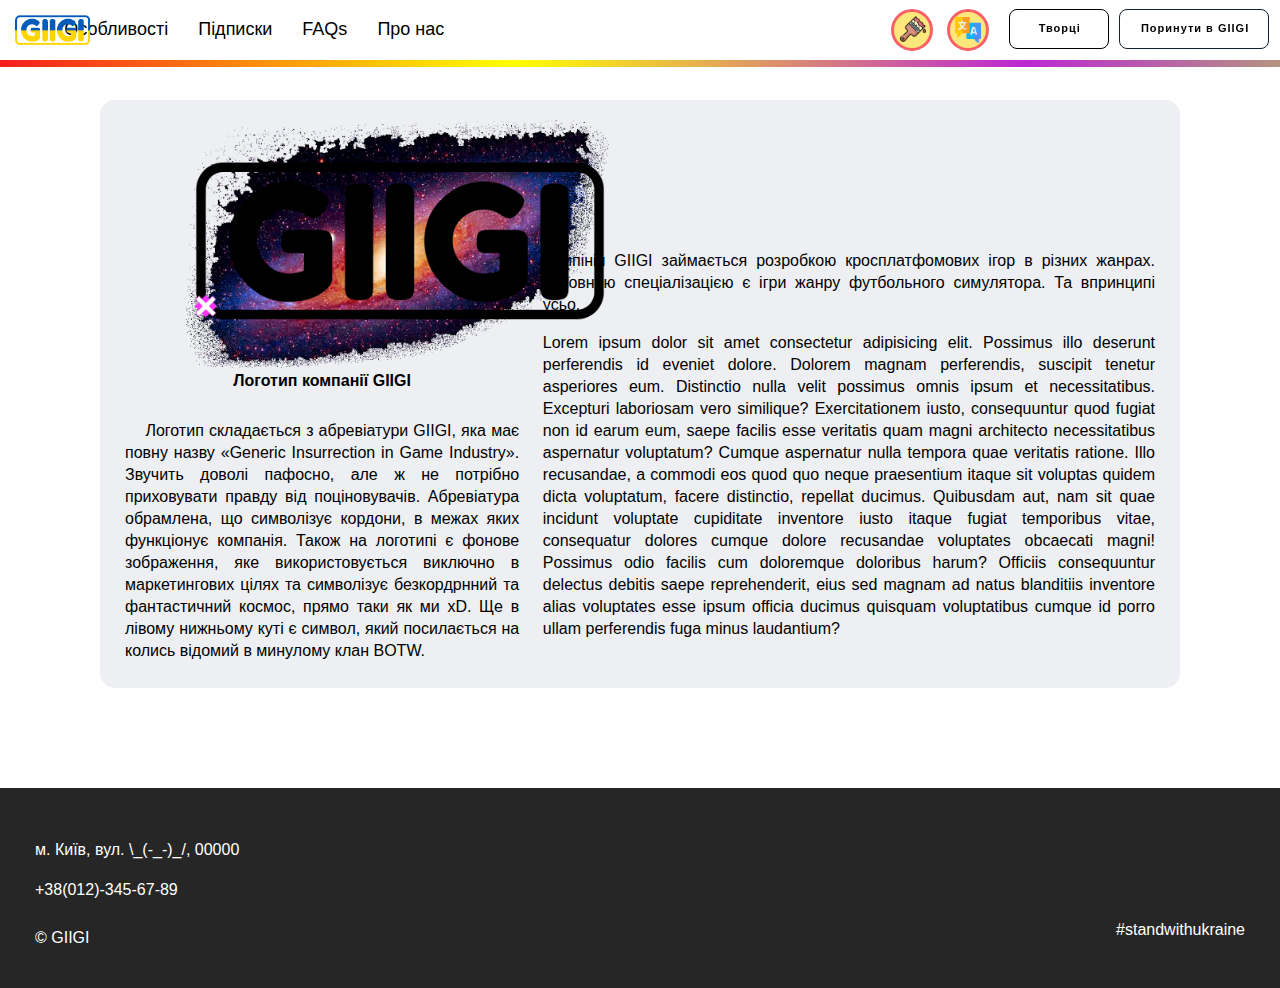
==== commit b758a762: "Update 1.2" ====
--- a/index.html
+++ b/index.html
@@ -5,8 +5,8 @@
     <meta charset="UTF-8">
     <meta http-equiv="X-UA-Compatible" content="IE=edge">
     <meta name="viewport" content="width=device-width, initial-scale=1.0">
-    <title>Головна сторінка</title>
-    <link rel="shortcut icon" href="images/Logo.png">
+    <title>Main page</title>
+    <link rel="shortcut icon" href="images/GI.png">
     <link rel="stylesheet" href="https://maxcdn.bootstrapcdn.com/bootstrap/4.0.0/css/bootstrap.min.css"
         integrity="sha384-Gn5384xqQ1aoWXA+058RXPxPg6fy4IWvTNh0E263XmFcJlSAwiGgFAW/dAiS6JXm" crossorigin="anonymous">
     <link rel="stylesheet" href="css/style.css">
@@ -15,11 +15,23 @@
     <link rel="stylesheet" href="css/index_reg_btn.css">
     <link rel="stylesheet" href="css/btn_log_reg.css">
     <link rel="stylesheet" href="css/log_reg_form.css">
-    <link rel="stylesheet" href="css/dropdown_lg.css">
-    <link rel="stylesheet" href="/css/nav_menu.css">
+    <link rel="stylesheet" href="css/theme.css">
+    <link rel="stylesheet" href="css/theme1.css">
+    <link rel="stylesheet" href="css/nav_menu.css">
+    <link rel="stylesheet" href="css/sidebar.css">
+    <link rel="stylesheet" href="css/preloader.css">
+    <link rel="stylesheet" href="css/language_dropdown.css">
+    <link rel="stylesheet" href="css/theme_dropdown.css">
+    <link rel="stylesheet" href="css/switch_theme.css">
+    <!-- <link rel="stylesheet" href="css/lang_switch.css"> -->
+    <!-- <link rel="stylesheet" href="css/lang_dropdown.css"> -->
+    <!-- <link rel="stylesheet" href="css/preloader.css"> -->
 </head>
 
 <body>
+    <div class="preloader" id="preloader">
+        <div class="loader" id="loader">loading</div>
+    </div>
     <div class="wrapper">
         <!-- <div class="switch-btn"></div>
     <div class="switch-btn switch-on"></div> -->
@@ -28,7 +40,7 @@
                 <div class="header__body">
 
                     <a href="#" class="header__logo">
-                        <img src="images/Logo.png" alt="Logo" width="80">
+                        <img src="images/GIIGI_logo_ukraine.png" alt="Logo">
                     </a>
                     <div class="header__burger" onclick="clickMenu()">
                         <span></span>
@@ -68,9 +80,66 @@
                                     </label>
                                 </div>
                             </li> -->
+
+
+                            <div id="theme-dropdown">
+                                <img id="img-theme" src="images/themes.png">
+
+                                <a onclick="themeSwitch('light')">
+                                    <div class="white-theme" value="light"></div>
+                                </a>
+
+
+                                <a onclick="themeSwitch('dark')">
+                                    <div class="black-theme"></div>
+                                </a>
+
+                                <a onclick="themeSwitch('red')">
+                                    <div class="red-theme"></div>
+                                </a>
+
+                                <a onclick="themeSwitch('yellow')">
+                                    <div class="yellow-theme"></div>
+                                </a>
+
+                                <a onclick="themeSwitch('green')">
+                                    <div class="green-theme"></div>
+                                </a>
+
+                                <a onclick="themeSwitch('violet')">
+                                    <div class="violet-theme"></div>
+                                </a>
+
+                                <a onclick="themeSwitch('blue')">
+                                    <div class="blue-theme"></div>
+                                </a>
+
+
+                            </div>
+
+
+
+
+                            <li>
+                                <div class="language-dropdown">
+
+                                    <label for="touch"><span id="lg_lang"><img id="img-language"
+                                                src="images/translation.png" alt="Language"></span></label>
+                                    <input type="checkbox" id="touch">
+
+                                    <ul class="slide">
+                                        <li><img src="images/ukraine.png" alt="Ukraine" width="20"><a href="#ua"
+                                                class="lang-btn" onclick="Rload()">Українська</a></li>
+                                        <li><img src="images/united-kingdom.png" alt="Great Britain" width="20"><a
+                                                href="#en" class="lang-btn" onclick="Rload()">English</a>
+                                        </li>
+                                    </ul>
+
+                                </div>
+                            </li>
                             <li>
                                 <a href="creators.html">
-                                    <div class="button-container-2">
+                                    <div class="button-container-3">
                                         <span id="lg_creators1" class="mas">Творці</span>
                                         <button id='work1' type="button" name="Hover" role="button"><span
                                                 id="lg_creators2">Творці</span></button>
@@ -78,61 +147,27 @@
                                 </a>
                             </li>
                             <li>
-                                <div class="button-container-3">
-                                    <span id="lg_thanks1" class="mas">Дякую!</span>
-                                    <button id='work1' class="modal-button" type="button" name="Hover"
-                                        role="button"><span id="lg_thanks2">Дякую!</span></button>
+                                <div class="button-container-1">
+                                    <span id="lg_plunge1" class="mas">Поринути в GIIGI</span>
+                                    <button id='work2' class="modal-button" type="button" name="Hover"
+                                        role="button"><span id="lg_plunge2">Поринути в GIIGI</span></button>
                                 </div>
                             </li>
-                            <li>
-                                <div class="button-container-1"><a href="#popup">
-                                        <span id="lg_plunge1" class="mas">Поринути в GIIGI</span>
-                                        <button id='work2' class="modal-logreg" type="button" name="Hover"
-                                            role="button"><span id="lg_plunge2">Поринути в GIIGI</span></button></a>
+
+                            <!-- <li>
+                                <div class="switch__lang__mobile">
+                                    <a href="#ua" class="lang-btn-mobile" onclick="Rload()">УКР</a>
+                                    <a href="#en" class="lang-btn-mobile" onclick="Rload()">ENG</a>
                                 </div>
-                            </li>
-                            <li>
-                                <div class="dropdown">
-                                    <input type="checkbox" id="dropdown">
-
-                                    <label class="dropdown__face" for="dropdown">
-                                        <div id="lg_lang" class="dropdown__text">Мова</div>
-
-                                        <div class="dropdown__arrow"></div>
-                                    </label>
-
-                                    <ul class="dropdown__items">
-                                        <li><a href="#ua" class="lang-btn" onclick="Rload()">УКР</a></li>
-                                        <li><a href="#en" class="lang-btn" onclick="Rload()">ENG</a></li>
-                                        <li></li>
-                                        <li></li>
-                                        <li></li>
-                                        <li></li>
-                                    </ul>
-                                </div>
-
-                                <svg>
-                                    <filter id="goo">
-                                        <feGaussianBlur in="SourceGraphic" stdDeviation="10" result="blur" />
-                                        <feColorMatrix in="blur" type="matrix"
-                                            values="1 0 0 0 0  0 1 0 0 0  0 0 1 0 0  0 0 0 18 -7" result="goo" />
-                                        <feBlend in="SourceGraphic" in2="goo" />
-                                    </filter>
-                                </svg>
-                            </li>
-
-
+                            </li> -->
                         </ul>
-                        <div class="switch__lang__mobile">
-                            <a href="#ua" class="lang-btn" onclick="Rload()">УКР</a>
-                            <a href="#en" class="lang-btn" onclick="Rload()">ENG</a>
-                        </div>
                     </nav>
 
                 </div>
             </div>
             <div class="header__line"></div>
         </header>
+
 
         <div class="background">
             <div class="background__container">
@@ -185,7 +220,6 @@
             </div>
         </div>
 
-
         <footer class="footer">
             <div class="row">
                 <div class="left-footer">
@@ -194,7 +228,6 @@
                     <br><br>
                     &copy; GIIGI
                 </div>
-
                 <div class="right-footer">
                     #standwithukraine
                 </div>
@@ -202,50 +235,69 @@
         </footer>
     </div>
 
-    <!-- Tnx form -->
-    <!-- <div class="tnx_container"></div> -->
+
+
+
+    <!-- Registration form -->
     <div class="modal">
         <div class="modal-tnx_container">
-            <div class="modal-left">
-                <h1 id="lg_tnx_welcome" class="modal-title">Ласкаво просимо!</h1><br>
-                <p id="lg_tnx_text" class="modal-desc" style="text-align: justify;">Ми раді, що ви обираєте нашу
-                    платформу, і ми зробимо все від нас можливе, щоб надати вам лише позитивні емоції.</p>
-                <p id="lg_tnx_text2">
-                    А тепер ви можете приєднатися до нас!
-                </p>
-                <!-- <div class="input-block">
-                    <label for="email" class="input-label">Email</label>
-                    <input type="email" name="email" id="email" placeholder="Email">
-                </div>
-                <div class="input-block">
-                    <label for="password" class="input-label">Password</label>
-                    <input type="password" name="password" id="password" placeholder="Password">
-                </div>
-                <div class="modal-buttons">
-                    <a href="" class="">Forgot your password?</a>
-                    <button class="input-button">Login</button>
-                </div> -->
-
-
-                <!-- Button for login / registration -->
-                <div class="btn-log-reg">
-                    <a href="index.html" id="lg_tnx_go_btn" class="animated-button1">
-                        <span></span>
-                        <span></span>
-                        <span></span>
-                        <span></span>
-                        Вперед!
-                    </a>
-                </div>
-
-                <p class="c-name">Generic Insurrection in Game Industry</a></p>
-            </div>
-            <div class="modal-right">
-                <img src="https://images.unsplash.com/photo-1512486130939-2c4f79935e4f?ixlib=rb-0.3.5&ixid=eyJhcHBfaWQiOjEyMDd9&s=dfd2ec5a01006fd8c4d7592a381d3776&auto=format&fit=crop&w=1000&q=80"
-                    alt="">
-            </div>
+
+
+            <div class="container" id="container">
+                <div class="form-container sign-up-container">
+                    <form action="cabinet.html">
+                        <h1 id="lg_create_account">Створити акаунт</h1>
+                        <!-- <div class="social-container">
+                            <a href="#" class="social"><i class="fab fa-facebook-f"></i></a>
+                            <a href="#" class="social"><i class="fab fa-google-plus-g"></i></a>
+                            <a href="#" class="social"><i class="fab fa-linkedin-in"></i></a>
+                        </div> -->
+                        <!-- <span id="lg_reg">або використайте свій email для реєстрації</span> -->
+                        <br>
+                        <input type="text" placeholder="Name" />
+                        <input type="email" placeholder="Email" />
+                        <input type="password" placeholder="Password" />
+                        <input type="password" placeholder="Reenter password" />
+                        <br>
+                        <button id="lg_sign_up1">Зареєструватися</button>
+                    </form>
+                </div>
+                <div class="form-container sign-in-container">
+                    <form action="cabinet.html">
+                        <h1 id="lg_sign_in0">Увійти</h1>
+                        <!-- <div class="social-container">
+                            <a href="#" class="social"><i class="fab fa-facebook-f"></i></a>
+                            <a href="#" class="social"><i class="fab fa-google-plus-g"></i></a>
+                            <a href="#" class="social"><i class="fab fa-linkedin-in"></i></a>
+                        </div> -->
+                        <!-- <span id="lg_log">або скористайтеся своїм облікомим записом</span> -->
+                        <br>
+                        <input type="email" placeholder="Email" />
+                        <input type="password" placeholder="Password" />
+                        <a href="#" id="lg_forgot">Забули свій пароль?</a>
+                        <br>
+                        <button id="lg_sign_in1">Увійти</button>
+                    </form>
+                </div>
+                <div class="overlay-container">
+                    <div class="overlay">
+                        <div class="overlay-panel overlay-left">
+                            <h1 id="lg_welcome">З поверненням!</h1>
+                            <p id="lg_log_info">Щоб залишатися з нами на зв'язку, будь ласка, увійдіть використовуючи
+                                свою особисту інформацію</p>
+                            <button class="ghost" id="lg_sign_in2">Увійти</button>
+                        </div>
+                        <div class="overlay-panel overlay-right">
+                            <h1 id="lg_friend">Привіт, друже!</h1>
+                            <p id="lg_sign_info">Введіть свої особисті дані та почніть подорож разом з нами</p>
+                            <button class="ghost" id="lg_sign_up2">Зареєструватися</button>
+                        </div>
+                    </div>
+                </div>
+            </div>
+
             <button class="icon-button close-button">
-                <img src="/images/close_button.ico" width="28">
+                <img src="images/close_button.ico" width="28">
                 <path
                     d="M 25 3 C 12.86158 3 3 12.86158 3 25 C 3 37.13842 12.86158 47 25 47 C 37.13842 47 47 37.13842 47 25 C 47 12.86158 37.13842 3 25 3 z M 25 5 C 36.05754 5 45 13.94246 45 25 C 45 36.05754 36.05754 45 25 45 C 13.94246 45 5 36.05754 5 25 C 5 13.94246 13.94246 5 25 5 z M 16.990234 15.990234 A 1.0001 1.0001 0 0 0 16.292969 17.707031 L 23.585938 25 L 16.292969 32.292969 A 1.0001 1.0001 0 1 0 17.707031 33.707031 L 25 26.414062 L 32.292969 33.707031 A 1.0001 1.0001 0 1 0 33.707031 32.292969 L 26.414062 25 L 33.707031 17.707031 A 1.0001 1.0001 0 0 0 32.980469 15.990234 A 1.0001 1.0001 0 0 0 32.292969 16.292969 L 25 23.585938 L 17.707031 16.292969 A 1.0001 1.0001 0 0 0 16.990234 15.990234 z">
                 </path>
@@ -258,80 +310,24 @@
 
 
 
-    <!-- Registration form -->
-    <!-- <div id="popup">
-        <a href="#" class="popup_area"></a>
-        <div class="popup_body">
-            <div class="popup_content">
-                <div class="container" id="container">
-                    <div class="form-container sign-up-container">
-                        <form action="#">
-                            <h1>Create Account</h1>
-                            <div class="social-container">
-                                <a href="#" class="social"><i class="fab fa-facebook-f"></i></a>
-                                <a href="#" class="social"><i class="fab fa-google-plus-g"></i></a>
-                                <a href="#" class="social"><i class="fab fa-linkedin-in"></i></a>
-                            </div>
-                            <span>or use your email for registration</span>
-                            <input type="text" placeholder="Name" />
-                            <input type="email" placeholder="Email" />
-                            <input type="password" placeholder="Password" />
-                            <button>Sign Up</button>
-                        </form>
-                    </div>
-                    <div class="form-container sign-in-container">
-                        <form action="#">
-                            <h1>Sign in</h1>
-                            <div class="social-container">
-                                <a href="#" class="social"><i class="fab fa-facebook-f"></i></a>
-                                <a href="#" class="social"><i class="fab fa-google-plus-g"></i></a>
-                                <a href="#" class="social"><i class="fab fa-linkedin-in"></i></a>
-                            </div>
-                            <span>or use your account</span>
-                            <input type="email" placeholder="Email" />
-                            <input type="password" placeholder="Password" />
-                            <a href="#">Forgot your password?</a>
-                            <button>Sign In</button>
-                        </form>
-                    </div>
-                    <div class="overlay-container">
-                        <div class="overlay">
-                            <div class="overlay-panel overlay-left">
-                                <h1>Welcome Back!</h1>
-                                <p>To keep connected with us please login with your personal info</p>
-                                <button class="ghost" id="signIn">Sign In</button>
-                            </div>
-                            <div class="overlay-panel overlay-right">
-                                <h1>Hello, Friend!</h1>
-                                <p>Enter your personal details and start journey with us</p>
-                                <button class="ghost" id="signUp">Sign Up</button>
-                            </div>
-                        </div>
-                    </div>
-                </div>
-            </div>
-        </div>
-    </div> -->
-
-
-
-
-
-
-
-
-
-
-
-    <div id="popup1" class="popup">
+
+
+
+
+
+
+    <a id="surprise" href="#popup"></a>
+
+    <div id="popup" class="popup">
         <a href="#" class="popup_area"></a>
         <div class="popup_body">
             <div class="popup_content">
                 <a href="#" class="popup_close">x</a>
-                <div class="popup_title">Реєстрація</div>
+                <div class="popup_title">СОРЯН</div>
                 <div class="popup_text">
                     <div class="register">
-                        <form method="POST" action="add_info.php">
+                        <h2 style="text-align:center;">xD</h2>
+                        <!-- <form method="POST" action="add_info.php">
                             Введіть логін &nbsp;&nbsp;&nbsp;&nbsp;&nbsp;&nbsp;&nbsp;<input type="text" id="login_reg"
                                 name="login_reg" placeholder="Введіть логін"><br>
                             Введіть пароль &nbsp;&nbsp;&nbsp;&nbsp;<input type="password" id="psswrd1" name="psswrd1"
@@ -342,7 +338,7 @@
                                 <center><input type="submit" class="add-btn" id="submit_reg" name="submit_reg"
                                         value="Зареєструватися"></center>
                             </div>
-                        </form>
+                        </form> -->
                     </div>
                 </div>
             </div>
@@ -362,10 +358,15 @@
 
 
 
-    <script src="/scripts/tnx.js"></script>
-    <script src="/scripts/log_reg_form.js"></script>
+    <!-- <script src="scripts/tnx.js"></script> -->
+    <script src="scripts/log_reg_form.js"></script>
     <script src="scripts/lang.js"></script>
-    <script src="/scripts/menu_burger.js"></script>
+    <script src="scripts/menu_burger.js"></script>
+    <script src="scripts/preloader.js"></script>
+    <script src="scripts/theme_switcher_script.js"></script>
+    <script src="scripts/hotkeys.js"></script>
+    <!-- <script src="scripts/switch_theme.js"></script> -->
+    <!-- <script src="scripts/switch_theme.js"></script> -->
 
     <script src="https://code.jquery.com/jquery-3.4.1.slim.min.js"></script>
     <script src="https://cdnjs.cloudflare.com/ajax/libs/popper.js/1.12.9/umd/popper.min.js"
@@ -374,6 +375,13 @@
     <script src="https://maxcdn.bootstrapcdn.com/bootstrap/4.0.0/js/bootstrap.min.js"
         integrity="sha384-JZR6Spejh4U02d8jOt6vLEHfe/JQGiRRSQQxSfFWpi1MquVdAyjUar5+76PVCmYl"
         crossorigin="anonymous"></script>
+    <!-- <script>
+        const setTheme = theme => document.documentElement.className = theme;
+
+        document.getElementById('theme-select').addEventListener('change', function () {
+            setTheme(this.value);
+        });
+    </script> -->
 </body>
 
 </html>--- a/css/style.css
+++ b/css/style.css
@@ -7,11 +7,14 @@
   box-sizing: border-box;
 }
 
+
+
 html,
 body {
   height: 100%;
   /* Местоположение фоновой картинки */
-  background-image: url(../images/White_background.png);
+  /* background-image: url(../images/White_background.png); */
+  background: #fff;
   /* Фоновое изображение выровнено по центру в горизонтальной и вертикальной плоскостях */
   background-position: center center;
   /* Фон не повторяется */
@@ -36,7 +39,8 @@
     background-image: none;
 
     /* Здесь размер файла уменьшен на 93% чтобы  увеличить скорость загрузки страницы с мобильных устройств */
-    background-image: url(../images/White_background_mobile.png);
+    /* background-image: url(../images/White_background_mobile.png); */
+    background: #fff;
   }
 }
 
@@ -87,14 +91,14 @@
 
 .header__line {
   position: fixed;
-  top: 70px;
+  top: 58px;
   left: 0;
-  z-index: 50;
+  z-index: 0;
   width: 100%;
-  height: 5px;
+  height: 10px;
   transition: all 0.5s ease 0s;
   position: absolute;
-  background: linear-gradient(90deg, rgba(246, 29, 29, 0.8), rgba(255, 255, 0, 0.8), rgba(188, 40, 211, 0.8), rgba(172, 255, 47, 0.8), rgba(172, 255, 47, 0.8), rgba(0, 0, 0, 0.8), rgba(255, 255, 255, 0.8), rgba(0, 0, 0, 0.8), rgba(0, 0, 0, 0.8), rgba(255, 255, 255, 0.8), rgba(246, 29, 29, 0.8));
+  background: linear-gradient(90deg, rgba(246, 29, 29, 1), rgba(255, 255, 0, 1), rgba(188, 40, 211, 1), rgba(172, 255, 47, 1), rgba(172, 255, 47, 1), rgba(0, 0, 0, 1), rgba(255, 255, 255, 1), rgba(0, 0, 0, 1), rgba(0, 0, 0, 1), rgba(255, 255, 255, 1), rgba(246, 29, 29, 1));
 
   /* animation: ticker 30s linear infinite; */
   animation: gradient 30s ease infinite;
@@ -151,19 +155,20 @@
   position: relative;
   display: flex;
   justify-content: space-between;
-  height: 58px;
+  height: 40px;
   align-items: center;
   transition: all 0.5s ease 0s;
-  margin-top: 15px;
+  margin-top: 20px;
   /* height: 60px; */
 }
 
 .header__logo {
-  flex: 0 0 80px;
+  flex: 0 0 75px;
   margin: 0px auto auto 10px;
   float: left;
   /* width: 80px; */
   margin-left: 15px;
+  margin-bottom: 20px;
   position: relative;
   z-index: 3;
   /* background-color: red; */
@@ -191,11 +196,12 @@
   display: flex;
   position: relative;
   z-index: 2;
+  margin-right: 10px;
 }
 
 .header__list li {
   list-style: none;
-  margin-left: 10px;
+  /* margin-left: 10px; */
 }
 
 
@@ -214,12 +220,12 @@
   }
 
   .header__line {
-    top: 50px;
+    top: 43px;
     transition: all 0.5s ease 0s;
   }
 
   .header__body {
-    height: 38px;
+    height: 25px;
     transition: all 0.5s ease 0s;
   }
 
@@ -334,51 +340,26 @@
 
 
 
-
-.switch {
-  /* background: green; */
-  text-align: center;
-  height: 40px;
-  border: 2.5px solid #DFDEDE;
-  border-radius: 30px;
-  padding: 0 10px 0 10px;
-  display: inline-block;
-}
-
-.switch:hover {
-  border-color: #BFDEFF;
-  transition: all 0.8s ease 0s;
-}
-
-.switch-text {
-  display: inline-block;
-  text-align: justify;
-}
-
-.dropdown {
-  /* padding: 0px 20px; */
-  /* background: #000; */
-  /* float: right; */
-  margin-right: 20px;
-}
-
-.dropdown__text {
+.lang-btn {
+  margin-left: 10px;
   color: black;
-  font-weight: bold;
-  margin-left: 10px;
-}
-
-.dropdown__items li a {
-  text-decoration: none;
-  margin-left: 10px;
-}
-
-.lang-btn {
+  position: relative;
+}
+
+.lang-btn:hover {
+  /* color: rgb(0, 119, 255); */
+  /* top: -1.3px; */
+  /* font-weight: bold; */
+  /* background: rgba(0, 0, 0, 0.75); */
   color: black;
-  position: relative;
-}
-
-.lang-btn:hover {
+}
+
+.lang-btn-mobile {
+  color: black;
+  position: relative;
+}
+
+.lang-btn-mobile:hover {
   color: rgb(0, 119, 255);
   top: -1.3px;
   font-weight: bold;
@@ -386,10 +367,9 @@
 }
 
 
-.search {
-  float: left;
-  width: 250px;
-}
+
+
+
 
 
 /*Main content*/
@@ -447,6 +427,7 @@
 /*Footer*/
 
 .footer {
+  z-index: 50;
   margin-top: 100px;
   position: relative;
   left: 0;
@@ -454,7 +435,7 @@
   width: 100%;
   height: 200px;
   padding: 50px;
-  background-color: rgba(0, 0, 0, .85);
+  background: #262626;
   color: white;
   bottom: 0;
 }
@@ -527,8 +508,8 @@
 }
 
 .popup:target .popup_content {
-  transform: perspective(600px) translate(0px, 0px) rotateX(0deg);
-  /* transform: translate(0px, 0px); */
+  /* transform: perspective(600px) translate(0px, 0px) rotateX(0deg); */
+  transform: translate(0px, 0px);
   opacity: 1;
 }
 
@@ -552,14 +533,15 @@
 .popup_content {
   border-radius: 15px;
   border: 3px solid #2940D3;
-  background-image: url(bg_reg.jpg);
+  /* background-image: url(bg_reg.jpg); */
+  background: black;
   color: #fff;
   max-width: 800px;
   padding: 30px;
   position: relative;
   transition: all 0.8s ease 0s;
   opacity: 0;
-  /* transform: translate(0px, -100%); */
+  transform: translate(0px, -100%);
   text-shadow: black 1px 1px 0, black -1px -1px 0,
     black -1px 1px 0, black 1px -1px 0;
 }
@@ -591,23 +573,23 @@
 /*Button*/
 
 /* The switch - the box around the slider */
-.switch-btn {
+/* .switch-btn {
   position: relative;
   display: inline-block;
   width: 45px;
   height: 22px;
   margin-top: 10px;
-}
+} */
 
 /* Hide default HTML checkbox */
-.switch-btn input {
+/* .switch-btn input {
   opacity: 0;
   width: 0;
   height: 0;
-}
+} */
 
 /* The slider */
-.slider {
+/* .slider {
   position: absolute;
   cursor: pointer;
   top: 0;
@@ -646,10 +628,11 @@
 }
 
 /* Rounded sliders */
-.slider.round {
+/* .slider.round {
   border-radius: 34px;
 }
 
 .slider.round:before {
   border-radius: 50%;
-}+}
+ */--- a/css/tnx.css
+++ b/css/tnx.css
@@ -5,10 +5,10 @@
   box-sizing: border-box;
 }
 
-body {
+/* body {
   font-family: "Nunito", sans-serif;
   color: rgba(0, 0, 0, 0.7);
-}
+} */
 
 .tnx_container {
   background-size: cover;
@@ -259,6 +259,7 @@
   background: 0;
   padding: 0;
   cursor: pointer;
+  z-index: 100;
 }
 
 /*   xD   */
--- a/css/index_reg_btn.css
+++ b/css/index_reg_btn.css
@@ -1,5 +1,9 @@
 @import url("https://fonts.googleapis.com/css?family=Lato:100,300,400");
 @import url("https://fonts.googleapis.com/css?family=Roboto:100");
+
+body {
+  font-family: Arial, "Helvetica Neue", Helvetica, sans-serif;
+}
 
 .button-container-1 {
   display: inline-block;
@@ -10,7 +14,7 @@
   margin-right: auto;
   overflow: hidden;
   border: 1px solid;
-  font-family: "Lato", sans-serif;
+  /* font-family: "Lato", sans-serif; */
   font-weight: 300;
   font-size: 20px;
   -webkit-transition: 0.5s;
@@ -22,7 +26,7 @@
 .button-container-1 button {
   width: 101%;
   height: 100%;
-  font-family: "Lato", sans-serif;
+  /* font-family: "Lato", sans-serif; */
   font-weight: 300;
   font-size: 11px;
   letter-spacing: 1px;
@@ -53,7 +57,7 @@
   margin-right: auto;
   overflow: hidden;
   border: 1px solid #000;
-  font-family: "Lato", sans-serif;
+  /* font-family: "Lato", sans-serif; */
   font-weight: 300;
   -webkit-transition: 0.5s;
   transition: 0.5s;
@@ -64,7 +68,7 @@
 .button-container-2 button {
   width: 101%;
   height: 100%;
-  font-family: "Lato", sans-serif;
+  /* font-family: "Lato", sans-serif; */
   font-weight: 300;
   font-size: 11px;
   letter-spacing: 1px;
@@ -91,7 +95,7 @@
   color: #000;
   text-align: center;
   width: 101%;
-  font-family: "Lato", sans-serif;
+  /* font-family: "Lato", sans-serif; */
   font-weight: 300;
   position: absolute;
   font-size: 11px;
@@ -161,7 +165,7 @@
   margin-right: auto;
   overflow: hidden;
   border: 1px solid #000;
-  font-family: "Lato", sans-serif;
+  /* font-family: "Lato", sans-serif; */
   font-weight: 300;
   -webkit-transition: 0.5s;
   transition: 0.5s;
@@ -172,7 +176,7 @@
 .button-container-3 button {
   width: 101%;
   height: 100%;
-  font-family: "Lato", sans-serif;
+  /* font-family: "Lato", sans-serif; */
   font-weight: 300;
   font-size: 11px;
   letter-spacing: 1px;
--- a/css/log_reg_form.css
+++ b/css/log_reg_form.css
@@ -1,4 +1,65 @@
 @import url('https://fonts.googleapis.com/css?family=Montserrat:400,800');
+
+
+
+
+.tnx_container {
+  background-size: cover;
+  background-position: center;
+  background-repeat: no-repeat;
+}
+
+.modal {
+  position: fixed;
+  left: 0;
+  bottom: 0;
+  width: 100%;
+  height: 0px;
+  visibility: visible;
+  background: rgba(51, 51, 51, 0.5);
+  display: -webkit-box;
+  display: -ms-flexbox;
+  display: flex;
+  -webkit-box-orient: vertical;
+  -webkit-box-direction: normal;
+  -ms-flex-direction: column;
+  flex-direction: column;
+  -webkit-box-align: center;
+  -ms-flex-align: center;
+  align-items: center;
+  -webkit-box-pack: center;
+  -ms-flex-pack: center;
+  justify-content: center;
+  -webkit-transition: 0.4s;
+  transition: 0.4s;
+  /* CSS custom button*/
+}
+
+.modal-tnx_container {
+  display: -webkit-box;
+  display: -ms-flexbox;
+  display: flex;
+  max-width: 720px;
+  width: 100%;
+  border-radius: 10px;
+  overflow: hidden;
+  position: absolute;
+  opacity: 0;
+  pointer-events: none;
+  -webkit-transition-duration: 0.3s;
+  transition-duration: 0.3s;
+  background: #fff;
+  -webkit-transform: translateY(100px) scale(0.4);
+  transform: translateY(100px) scale(0.4);
+}
+
+
+
+
+
+
+
+
 
 .container h1 {
   font-weight: bold;
--- a/css/nav_menu.css
+++ b/css/nav_menu.css
@@ -12,7 +12,9 @@
 
 
 .navMenu {
-    margin: 7px 320px 0px 0px;
+    /* float: left; */
+    margin: 7px 0px 0px 0px;
+    left: -75%;
     display: flex;
     position: relative;
     white-space: nowrap;
@@ -32,9 +34,10 @@
 
 .navMenu a {
     margin-right: 10px;
+    padding: 0 10px;
     color: black;
     text-decoration: none;
-    font-size: 1.2em;
+    font-size: 18px;
     /* text-transform: uppercase; */
     font-weight: 500;
     display: inline-block;
@@ -136,7 +139,7 @@
     /* Время эффекта */
 }
 
-:root {
+/* :root {
     --mainColor: black;
 }
 
@@ -158,4 +161,4 @@
 .navMenu a:hover {
     transition-delay: 0.5s;
     background-size: 4px 50px;
-}+} */--- a/css/preloader.css
+++ b/css/preloader.css
@@ -0,0 +1,95 @@
+.preloader {
+    /*we add this*/
+    position: fixed;
+    background-color: #fff;
+    z-index: 1000;
+    display: flex;
+    align-items: center;
+    justify-content: center;
+    height: 100%;
+    width: 100%;
+    /* overflow: hidden; */
+    overflow: hidden;
+
+}
+
+.loader {
+    color: Turquoise;
+    font-size: 90px;
+    text-indent: -9999em;
+    /* overflow: hidden; */
+    width: 1em;
+    height: 1em;
+    border-radius: 50%;
+    margin: 250px auto;
+    position: relative;
+    -webkit-transform: translateZ(0);
+    -ms-transform: translateZ(0);
+    transform: translateZ(0);
+    -webkit-animation: load6 1.7s infinite ease;
+    animation: load6 1.7s infinite ease;
+}
+
+@-webkit-keyframes load6 {
+    0% {
+        -webkit-transform: rotate(0deg);
+        transform: rotate(0deg);
+        box-shadow: 0 -0.83em 0 -0.4em, 0 -0.83em 0 -0.42em, 0 -0.83em 0 -0.44em, 0 -0.83em 0 -0.46em, 0 -0.83em 0 -0.477em;
+    }
+
+    5%,
+    95% {
+        box-shadow: 0 -0.83em 0 -0.4em, 0 -0.83em 0 -0.42em, 0 -0.83em 0 -0.44em, 0 -0.83em 0 -0.46em, 0 -0.83em 0 -0.477em;
+    }
+
+    10%,
+    59% {
+        box-shadow: 0 -0.83em 0 -0.4em, -0.087em -0.825em 0 -0.42em, -0.173em -0.812em 0 -0.44em, -0.256em -0.789em 0 -0.46em, -0.297em -0.775em 0 -0.477em;
+    }
+
+    20% {
+        box-shadow: 0 -0.83em 0 -0.4em, -0.338em -0.758em 0 -0.42em, -0.555em -0.617em 0 -0.44em, -0.671em -0.488em 0 -0.46em, -0.749em -0.34em 0 -0.477em;
+    }
+
+    38% {
+        box-shadow: 0 -0.83em 0 -0.4em, -0.377em -0.74em 0 -0.42em, -0.645em -0.522em 0 -0.44em, -0.775em -0.297em 0 -0.46em, -0.82em -0.09em 0 -0.477em;
+    }
+
+    100% {
+        -webkit-transform: rotate(360deg);
+        transform: rotate(360deg);
+        box-shadow: 0 -0.83em 0 -0.4em, 0 -0.83em 0 -0.42em, 0 -0.83em 0 -0.44em, 0 -0.83em 0 -0.46em, 0 -0.83em 0 -0.477em;
+    }
+}
+
+@keyframes load6 {
+    0% {
+        -webkit-transform: rotate(0deg);
+        transform: rotate(0deg);
+        box-shadow: 0 -0.83em 0 -0.4em, 0 -0.83em 0 -0.42em, 0 -0.83em 0 -0.44em, 0 -0.83em 0 -0.46em, 0 -0.83em 0 -0.477em;
+    }
+
+    5%,
+    95% {
+        box-shadow: 0 -0.83em 0 -0.4em, 0 -0.83em 0 -0.42em, 0 -0.83em 0 -0.44em, 0 -0.83em 0 -0.46em, 0 -0.83em 0 -0.477em;
+    }
+
+    10%,
+    59% {
+        box-shadow: 0 -0.83em 0 -0.4em, -0.087em -0.825em 0 -0.42em, -0.173em -0.812em 0 -0.44em, -0.256em -0.789em 0 -0.46em, -0.297em -0.775em 0 -0.477em;
+    }
+
+    20% {
+        box-shadow: 0 -0.83em 0 -0.4em, -0.338em -0.758em 0 -0.42em, -0.555em -0.617em 0 -0.44em, -0.671em -0.488em 0 -0.46em, -0.749em -0.34em 0 -0.477em;
+    }
+
+    38% {
+        box-shadow: 0 -0.83em 0 -0.4em, -0.377em -0.74em 0 -0.42em, -0.645em -0.522em 0 -0.44em, -0.775em -0.297em 0 -0.46em, -0.82em -0.09em 0 -0.477em;
+    }
+
+    100% {
+        -webkit-transform: rotate(360deg);
+        transform: rotate(360deg);
+        box-shadow: 0 -0.83em 0 -0.4em, 0 -0.83em 0 -0.42em, 0 -0.83em 0 -0.44em, 0 -0.83em 0 -0.46em, 0 -0.83em 0 -0.477em;
+    }
+}--- a/css/language_dropdown.css
+++ b/css/language_dropdown.css
@@ -0,0 +1,118 @@
+body {
+    /* background-color: #ededed; */
+    font-family: Arial, "Helvetica Neue", Helvetica, sans-serif;
+}
+
+/* h1 {
+    padding: 40px;
+    text-align: center;
+    font-size: 1.5em;
+} */
+
+.language-dropdown label {
+    height: 32px;
+
+}
+
+.language-dropdown li a {
+    text-decoration: none;
+    color: #2d2f31;
+}
+
+.language-dropdown ul li {
+    list-style: none;
+    height: 40px;
+}
+
+.language-dropdown ul li a {
+    float: left;
+
+}
+
+.language-dropdown ul li img {
+    float: left;
+
+}
+
+
+
+.language-dropdown {
+    margin-left: 10px;
+    position: absolute;
+    right: 40%;
+    /* width: 50px; */
+    /* background: #d9d9d9; */
+    /* margin-right: 100px; */
+    /* margin: 40px auto; */
+    /* height: 400px; */
+    /* border-radius: 8px; */
+    border: 2px bold black;
+    border-radius: 50%;
+}
+
+#img-language {
+    position: absolute;
+    width: 26px;
+    left: 8px;
+    top: 8px;
+}
+
+.language-dropdown span {
+    height: 42px;
+    width: 42px;
+    padding: 10px;
+    background: #FCE77D;
+    color: white;
+    font-size: 14px;
+    font-weight: bold;
+    font-variant: small-caps;
+    cursor: pointer;
+    display: block;
+    border-radius: 50%;
+    border: 3px solid #F96167;
+
+}
+
+.language-dropdown span::after {
+    float: right;
+    right: 10%;
+    /* content: "⮟"; */
+}
+
+
+
+.slide {
+    clear: both;
+    width: 100%;
+    height: 0px;
+    overflow: hidden;
+    text-align: center;
+    transition: height .4s ease;
+    width: 150px;
+    background: #d9d9d9;
+    position: absolute;
+    border-radius: 8px;
+    right: -130%;
+    top: 50px;
+}
+
+.slide li {
+    padding: 10px;
+    width: 100%;
+}
+
+.slide li:hover {
+    background: rgb(198, 198, 198);
+    border-radius: 8px;
+    padding: 10px;
+}
+
+#touch {
+    position: absolute;
+    opacity: 0;
+    height: 0px;
+}
+
+#touch:checked+.slide {
+    height: 80px;
+}--- a/css/theme_dropdown.css
+++ b/css/theme_dropdown.css
@@ -0,0 +1,234 @@
+#img-theme {
+    position: absolute;
+    left: 6px;
+    top: 4px;
+    width: 26px;
+}
+
+#theme-dropdown {
+    position: absolute;
+    right: 48%;
+    width: 42px;
+    height: 42px;
+    border: 3px solid #F96167;
+    border-radius: 100px;
+    background: #FCE77D;
+    transition: .6s;
+}
+
+#theme-dropdown:hover {
+    height: 300px;
+}
+
+
+/* .theme-white {
+    position: absolute;
+    top: 0px;
+    background: transparent;
+    width: 75px;
+    color: transparent;
+    padding-top: 5px;
+    padding-bottom: 5px;
+    font-family: Georgia, serif;
+    font-size: 15px;
+    border: 2.5px solid transparent;
+    border-radius: 100px;
+    cursor: pointer;
+    transition: .6s;
+} */
+
+/* #theme-dropdown:hover>.theme {
+    top: 90px;
+    color: black;
+    background: dimgrey;
+    padding-bottom: 5px;
+} */
+
+
+
+/* #theme-dropdown:hover>#theme {
+    top: 90px;
+    color: black;
+    background: dimgrey;
+    padding-bottom: 5px;
+} */
+
+
+
+/* #theme-dropdown:hover>.theme {
+    top: 140px;
+    color: black;
+    background: dimgrey;
+    padding-bottom: 5px;
+}
+
+.theme {
+    position: absolute;
+    top: 0px;
+    background: transparent;
+    width: 75px;
+    color: transparent;
+    padding-top: 5px;
+    padding-bottom: 5px;
+    font-family: Georgia, serif;
+    font-size: 15px;
+    border: 2.5px solid transparent;
+    border-radius: 100px;
+    cursor: pointer;
+    transition: .6s;
+} */
+
+/* #theme-dropdown:hover>.theme {
+    top: 140px;
+    color: black;
+    background: dimgrey;
+    padding-bottom: 5px;
+} */
+
+.white-theme,
+.black-theme,
+.red-theme,
+.yellow-theme,
+.green-theme,
+.violet-theme,
+.blue-theme {
+    width: 25px;
+    height: 25px;
+    border-radius: 50%;
+    margin: 10px auto;
+    transition: all 0.3s ease 0s;
+}
+
+.white-theme:hover,
+.black-theme:hover,
+.red-theme:hover,
+.yellow-theme:hover,
+.green-theme:hover,
+.violet-theme:hover,
+.blue-theme:hover {
+    width: 30px;
+    height: 30px;
+    cursor: pointer;
+    transition: all 0.01s ease 0s;
+}
+
+.white-theme {
+    background: white;
+    opacity: 0;
+    margin-top: 50px;
+    /* width: 80%; */
+    /* max-width: 550px; */
+    /* margin: 2em auto; */
+    /* padding: 4em; */
+    box-shadow:
+        0 1px 4px rgba(0, 0, 0, .3),
+        -23px 0 20px -23px rgba(0, 0, 0, .8),
+        23px 0 20px -23px rgba(0, 0, 0, .8),
+        0 0 40px rgba(0, 0, 0, .1) inset;
+
+}
+
+.black-theme {
+    background: black;
+    opacity: 0;
+    box-shadow:
+        0 1px 4px rgba(255, 255, 255, 0.3),
+        -23px 0 20px -23px rgba(255, 255, 255, 0.8),
+        23px 0 20px -23px rgba(255, 255, 255, 0.8),
+        0 0 40px rgba(255, 255, 255, 0.1) inset;
+
+}
+
+
+.red-theme {
+    background: red;
+    opacity: 0;
+    box-shadow:
+        0 1px 4px rgba(0, 0, 0, .3),
+        -23px 0 20px -23px rgba(0, 0, 0, .8),
+        23px 0 20px -23px rgba(0, 0, 0, .8),
+        0 0 40px rgba(0, 0, 0, .1) inset;
+}
+
+.yellow-theme {
+    background: yellow;
+    opacity: 0;
+    box-shadow:
+        0 1px 4px rgba(0, 0, 0, .3),
+        -23px 0 20px -23px rgba(0, 0, 0, .8),
+        23px 0 20px -23px rgba(0, 0, 0, .8),
+        0 0 40px rgba(0, 0, 0, .1) inset;
+}
+
+.green-theme {
+    background: #6FB98F;
+    opacity: 0;
+    box-shadow:
+        0 1px 4px rgba(0, 0, 0, .3),
+        -23px 0 20px -23px rgba(0, 0, 0, .8),
+        23px 0 20px -23px rgba(0, 0, 0, .8),
+        0 0 40px rgba(0, 0, 0, .1) inset;
+}
+
+.violet-theme {
+    background: violet;
+    opacity: 0;
+    box-shadow:
+        0 1px 4px rgba(0, 0, 0, .3),
+        -23px 0 20px -23px rgba(0, 0, 0, .8),
+        23px 0 20px -23px rgba(0, 0, 0, .8),
+        0 0 40px rgba(0, 0, 0, .1) inset;
+}
+
+.blue-theme {
+    background: blue;
+    opacity: 0;
+    box-shadow:
+        0 1px 4px rgba(0, 0, 0, .3),
+        -23px 0 20px -23px rgba(0, 0, 0, .8),
+        23px 0 20px -23px rgba(0, 0, 0, .8),
+        0 0 40px rgba(0, 0, 0, .1) inset;
+}
+
+
+
+
+
+#theme-dropdown:hover .white-theme {
+    transition: all 0.5s ease 0.15s;
+    opacity: 1;
+
+}
+
+#theme-dropdown:hover .black-theme {
+    transition: all 0.5s ease 0.2s;
+    opacity: 1;
+
+}
+
+
+
+#theme-dropdown:hover .red-theme {
+    transition: all 0.5s ease 0.25s;
+    opacity: 1;
+}
+
+#theme-dropdown:hover .yellow-theme {
+    transition: all 0.5s ease 0.3s;
+    opacity: 1;
+}
+
+#theme-dropdown:hover .green-theme {
+    transition: all 0.5s ease 0.35s;
+    opacity: 1;
+}
+
+#theme-dropdown:hover .violet-theme {
+    transition: all 0.5s ease 0.4s;
+    opacity: 1;
+}
+
+#theme-dropdown:hover .blue-theme {
+    transition: all 0.5s ease 0.45s;
+    opacity: 1;
+}--- a/css/switch_theme.css
+++ b/css/switch_theme.css
@@ -0,0 +1,247 @@
+html,
+body {
+    background: var(--bg-color);
+    color: var(--text-color);
+}
+
+.preloader {
+    background-color: var(--preloader);
+}
+
+.loader {
+    color: var(--preloader_c);
+}
+
+.header::before {
+    background-color: var(--header_before);
+}
+
+.background {
+    background-color: var(--background);
+    color: var(--background_c);
+}
+
+.footer {
+    background: var(--footer);
+    color: var(--footer_c);
+}
+
+
+
+
+
+.navMenu a {
+    color: var(--navMenu);
+}
+
+.navMenu a:hover {
+    color: var(--navMenu_h);
+}
+
+.underline-one:after {
+    /*after*/
+    background-color: var(--underline_after);
+}
+
+.underline-one:hover:after {
+    /*before*/
+    background-color: var(--underline_before);
+}
+
+
+
+
+
+/* .button-container-1{} */
+.button-container-1 button {
+    background: var(--button_container);
+    color: var(--button_container_c);
+}
+
+.button-container-2 {
+    border-color: var(--border_c);
+}
+
+.button-container-2 button {
+    background: var(--button_container);
+    color: var(--button_container_c);
+}
+
+.button-container-3 {
+    border-color: var(--border_c);
+}
+
+.button-container-3 button {
+    background: var(--button_container);
+    color: var(--button_container_c);
+}
+
+.mas {
+    color: var(--mas_c);
+}
+
+
+
+
+
+:root,
+:root.light {
+    --preloader: #fff;
+    --preloader_c: Turquoise;
+    --bg-color: #fff;
+    --text-color: #123;
+    --header_before: rgb(255, 255, 255);
+    --background: rgba(77, 100, 141, 0.1);
+    --background_c: black;
+    --footer: #262626;
+    --footer_c: white;
+
+    --navMenu: black;
+    --navMenu_h: #4D648D;
+    --underline_after: black;
+    --underline_before: #4D648D;
+
+    --button_container: #000;
+    --button_container_c: #fff;
+    --border_c: #000;
+    --mas_c: #000;
+}
+
+:root.dark {
+    --preloader: #000;
+    --preloader_c: Turquoise;
+    --bg-color: #121212;
+    --text-color: #696d7d;
+    --header_before: rgb(0, 0, 0);
+    --background: rgb(0, 0, 0, 0.9);
+    --background_c: white;
+    --footer: #262626;
+    --footer_c: white;
+
+    --navMenu: white;
+    --navMenu_h: rgb(241, 229, 7);
+    --underline_after: white;
+    --underline_before: #FAFA33;
+
+    --button_container: #fff;
+    --button_container_c: #000;
+    --border_c: #fff;
+    --mas_c: #fff;
+}
+
+:root.red {
+    --preloader: rgb(255, 0, 0);
+    --preloader_c: rgba(237, 216, 55, 0.9);
+    --bg-color: #f51b1b;
+    --text-color: #080808;
+    --header_before: rgb(243, 69, 30);
+    --background: rgba(237, 216, 55, 0.9);
+    --background_c: rgb(20, 20, 20);
+    --footer: rgba(237, 216, 55, 0.9);
+    --footer_c: rgb(18, 18, 18);
+
+    --navMenu: rgb(50, 50, 50);
+    --navMenu_h: rgb(241, 229, 7);
+    --underline_after: rgb(0, 0, 0);
+    --underline_before: #FAFA33;
+
+    --button_container: rgb(228, 248, 9);
+    --button_container_c: rgb(0, 0, 0);
+    --border_c: rgb(0, 0, 0);
+    --mas_c: rgb(0, 0, 0);
+}
+
+:root.yellow {
+    --preloader: rgb(217, 255, 0);
+    --preloader_c: rgba(30, 119, 244, 0.9);
+    --bg-color: rgb(217, 255, 0);
+    --text-color: rgb(0, 0, 0);
+    --header_before: rgba(30, 119, 244, 1);
+    --background: rgb(233, 255, 111);
+    --background_c: rgb(20, 20, 20);
+    --footer: rgba(30, 119, 244, 1);
+    --footer_c: rgb(0, 0, 0);
+
+    --navMenu: rgb(0, 242, 255);
+    --navMenu_h: rgb(241, 229, 7);
+    --underline_after: rgb(19, 100, 213);
+    --underline_before: #FAFA33;
+
+    --button_container: rgb(228, 248, 9);
+    --button_container_c: rgb(0, 0, 0);
+    --border_c: rgb(0, 0, 0);
+    --mas_c: rgb(255, 255, 255);
+}
+
+:root.green {
+    --preloader: #004445;
+    --preloader_c: #2C7873;
+    --bg-color: linear-gradient(90deg, #2C7873, #6FB98F 70%);
+    --text-color: rgb(0, 0, 0);
+    --header_before: #004445;
+    --background: rgba(124, 210, 161, 0.5);
+    --background_c: #021C1E;
+    --footer: #004445;
+    --footer_c: rgb(255, 255, 255);
+
+    --navMenu: rgb(255, 255, 255);
+    --navMenu_h: rgb(19, 100, 213);
+    --underline_after: rgb(19, 100, 213);
+    --underline_before: #FAFA33;
+
+    --button_container: rgb(228, 248, 9);
+    --button_container_c: rgb(0, 0, 0);
+    --border_c: rgb(0, 0, 0);
+    --mas_c: rgb(255, 255, 255);
+}
+
+:root.violet {
+    --preloader: #B721FF;
+    --preloader_c: #FBDA61;
+    --bg-color: linear-gradient(19deg, #B721FF, #B721FF);
+    --text-color: rgb(255, 255, 255);
+    --header_before: #961bcf;
+    --background: rgba(84, 225, 225, 0.5);
+    --background_c: rgb(255, 255, 255);
+    --footer: #cc1bcf;
+    --footer_c: rgb(255, 255, 255);
+
+    --navMenu: rgb(255, 255, 255);
+    --navMenu_h: #FAFA33;
+    --underline_after: rgb(255, 255, 255);
+    --underline_before: #FAFA33;
+
+    --button_container: #cd20f8;
+    --button_container_c: rgb(36, 36, 36);
+    --border_c: rgb(0, 0, 0);
+    --mas_c: rgb(255, 255, 255);
+}
+
+:root.blue {
+    --preloader: #297ef6;
+    --preloader_c: #065df4;
+    --bg-color: rgb(68, 68, 249);
+    --text-color: rgb(244, 244, 244);
+    --header_before: rgb(85, 85, 255);
+    --background: rgba(109, 229, 229, 0.5);
+    --background_c: rgb(255, 255, 255);
+    --footer: rgb(85, 85, 255);
+    --footer_c: rgb(255, 255, 255);
+
+    --navMenu: rgb(255, 255, 255);
+    --navMenu_h: #FAFA33;
+    --underline_after: rgb(255, 255, 255);
+    --underline_before: #FAFA33;
+
+    --button_container: rgb(17, 17, 222);
+    --button_container_c: rgb(255, 255, 255);
+    --border_c: rgb(0, 0, 0);
+    --mas_c: rgb(255, 255, 255);
+}
+
+@media (prefers-color-scheme: dark) {
+    :root {
+        --bg-color: #121212;
+        --text-color: #45ADFE;
+    }
+}--- a/css/preloader.css
+++ b/css/preloader.css
@@ -0,0 +1,95 @@
+.preloader {
+    /*we add this*/
+    position: fixed;
+    background-color: #fff;
+    z-index: 1000;
+    display: flex;
+    align-items: center;
+    justify-content: center;
+    height: 100%;
+    width: 100%;
+    /* overflow: hidden; */
+    overflow: hidden;
+
+}
+
+.loader {
+    color: Turquoise;
+    font-size: 90px;
+    text-indent: -9999em;
+    /* overflow: hidden; */
+    width: 1em;
+    height: 1em;
+    border-radius: 50%;
+    margin: 250px auto;
+    position: relative;
+    -webkit-transform: translateZ(0);
+    -ms-transform: translateZ(0);
+    transform: translateZ(0);
+    -webkit-animation: load6 1.7s infinite ease;
+    animation: load6 1.7s infinite ease;
+}
+
+@-webkit-keyframes load6 {
+    0% {
+        -webkit-transform: rotate(0deg);
+        transform: rotate(0deg);
+        box-shadow: 0 -0.83em 0 -0.4em, 0 -0.83em 0 -0.42em, 0 -0.83em 0 -0.44em, 0 -0.83em 0 -0.46em, 0 -0.83em 0 -0.477em;
+    }
+
+    5%,
+    95% {
+        box-shadow: 0 -0.83em 0 -0.4em, 0 -0.83em 0 -0.42em, 0 -0.83em 0 -0.44em, 0 -0.83em 0 -0.46em, 0 -0.83em 0 -0.477em;
+    }
+
+    10%,
+    59% {
+        box-shadow: 0 -0.83em 0 -0.4em, -0.087em -0.825em 0 -0.42em, -0.173em -0.812em 0 -0.44em, -0.256em -0.789em 0 -0.46em, -0.297em -0.775em 0 -0.477em;
+    }
+
+    20% {
+        box-shadow: 0 -0.83em 0 -0.4em, -0.338em -0.758em 0 -0.42em, -0.555em -0.617em 0 -0.44em, -0.671em -0.488em 0 -0.46em, -0.749em -0.34em 0 -0.477em;
+    }
+
+    38% {
+        box-shadow: 0 -0.83em 0 -0.4em, -0.377em -0.74em 0 -0.42em, -0.645em -0.522em 0 -0.44em, -0.775em -0.297em 0 -0.46em, -0.82em -0.09em 0 -0.477em;
+    }
+
+    100% {
+        -webkit-transform: rotate(360deg);
+        transform: rotate(360deg);
+        box-shadow: 0 -0.83em 0 -0.4em, 0 -0.83em 0 -0.42em, 0 -0.83em 0 -0.44em, 0 -0.83em 0 -0.46em, 0 -0.83em 0 -0.477em;
+    }
+}
+
+@keyframes load6 {
+    0% {
+        -webkit-transform: rotate(0deg);
+        transform: rotate(0deg);
+        box-shadow: 0 -0.83em 0 -0.4em, 0 -0.83em 0 -0.42em, 0 -0.83em 0 -0.44em, 0 -0.83em 0 -0.46em, 0 -0.83em 0 -0.477em;
+    }
+
+    5%,
+    95% {
+        box-shadow: 0 -0.83em 0 -0.4em, 0 -0.83em 0 -0.42em, 0 -0.83em 0 -0.44em, 0 -0.83em 0 -0.46em, 0 -0.83em 0 -0.477em;
+    }
+
+    10%,
+    59% {
+        box-shadow: 0 -0.83em 0 -0.4em, -0.087em -0.825em 0 -0.42em, -0.173em -0.812em 0 -0.44em, -0.256em -0.789em 0 -0.46em, -0.297em -0.775em 0 -0.477em;
+    }
+
+    20% {
+        box-shadow: 0 -0.83em 0 -0.4em, -0.338em -0.758em 0 -0.42em, -0.555em -0.617em 0 -0.44em, -0.671em -0.488em 0 -0.46em, -0.749em -0.34em 0 -0.477em;
+    }
+
+    38% {
+        box-shadow: 0 -0.83em 0 -0.4em, -0.377em -0.74em 0 -0.42em, -0.645em -0.522em 0 -0.44em, -0.775em -0.297em 0 -0.46em, -0.82em -0.09em 0 -0.477em;
+    }
+
+    100% {
+        -webkit-transform: rotate(360deg);
+        transform: rotate(360deg);
+        box-shadow: 0 -0.83em 0 -0.4em, 0 -0.83em 0 -0.42em, 0 -0.83em 0 -0.44em, 0 -0.83em 0 -0.46em, 0 -0.83em 0 -0.477em;
+    }
+}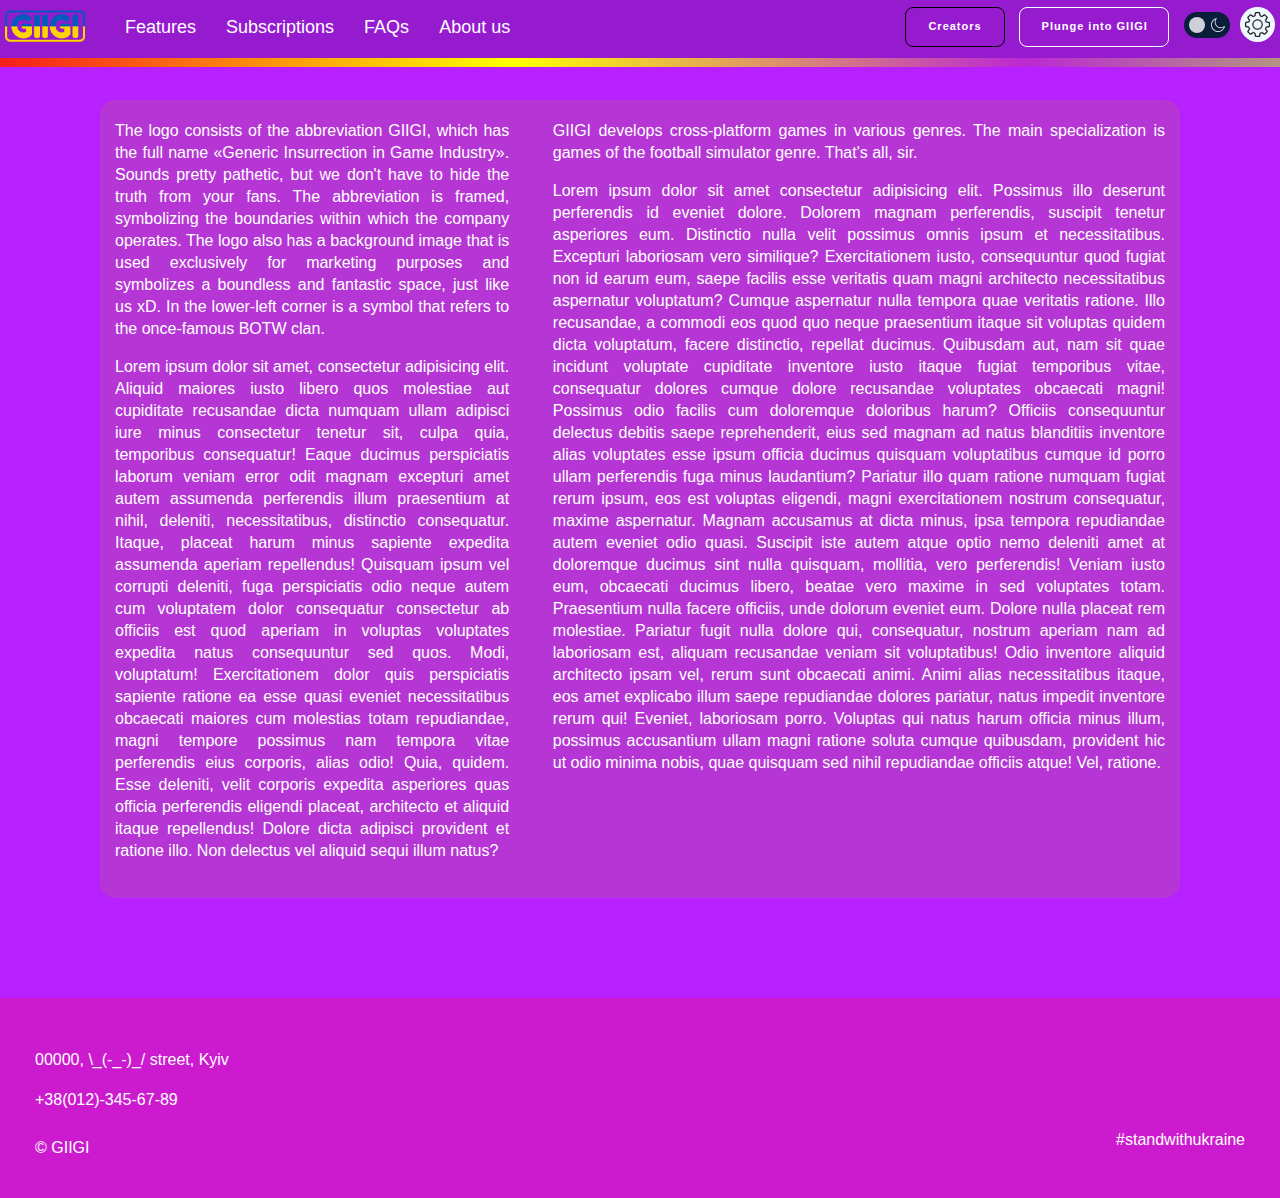
==== commit ac7fd7a3: "Add files via upload" ====
--- a/index.html
+++ b/index.html
@@ -10,11 +10,13 @@
     <link rel="stylesheet" href="https://maxcdn.bootstrapcdn.com/bootstrap/4.0.0/css/bootstrap.min.css"
         integrity="sha384-Gn5384xqQ1aoWXA+058RXPxPg6fy4IWvTNh0E263XmFcJlSAwiGgFAW/dAiS6JXm" crossorigin="anonymous">
     <link rel="stylesheet" href="css/style.css">
+    <!-- <link rel="stylesheet" href="css/adaptive.css"> -->
     <link rel="stylesheet" href="css/scroll_bar.css">
     <link rel="stylesheet" href="css/tnx.css">
     <link rel="stylesheet" href="css/index_reg_btn.css">
     <link rel="stylesheet" href="css/btn_log_reg.css">
     <link rel="stylesheet" href="css/log_reg_form.css">
+    <link rel="stylesheet" href="css/log_reg_mobile.css">
     <link rel="stylesheet" href="css/theme.css">
     <link rel="stylesheet" href="css/theme1.css">
     <link rel="stylesheet" href="css/nav_menu.css">
@@ -22,7 +24,12 @@
     <link rel="stylesheet" href="css/preloader.css">
     <link rel="stylesheet" href="css/language_dropdown.css">
     <link rel="stylesheet" href="css/theme_dropdown.css">
+    <link rel="stylesheet" href="css/popup_settings.css">
+    <link rel="stylesheet" href="css/menu_burger.css">
+
+
     <link rel="stylesheet" href="css/switch_theme.css">
+    <link rel="stylesheet" href="css/theme_switch_btn.css">
     <!-- <link rel="stylesheet" href="css/lang_switch.css"> -->
     <!-- <link rel="stylesheet" href="css/lang_dropdown.css"> -->
     <!-- <link rel="stylesheet" href="css/preloader.css"> -->
@@ -35,161 +42,142 @@
     <div class="wrapper">
         <!-- <div class="switch-btn"></div>
     <div class="switch-btn switch-on"></div> -->
+
         <header class="header">
-            <div class="header__container">
-                <div class="header__body">
-
-                    <a href="#" class="header__logo">
-                        <img src="images/GIIGI_logo_ukraine.png" alt="Logo">
-                    </a>
-                    <div class="header__burger" onclick="clickMenu()">
+
+
+            <!-- <div class="header__burger" onclick="clickMenu()">
                         <span></span>
 
-                    </div>
-                    <!-- <nav class="navMenu">
+                    </div> -->
+            <!-- <nav class="navMenu">
                         <div class="dot"></div>
                     </nav> -->
-                    <nav class="header__menu">
-
-                        <!-- Block head -->
-                        <ul class="header__list">
-                            <nav class="navMenu">
-                                <li>
-
-                                    <a href="#" id="lg_features" class="underline-one">Особливості</a>
-                                </li>
-                                <li>
-                                    <a href="#" id="lg_sub" class="underline-one">Підписки</a>
-
-                                </li>
-                                <li>
-                                    <a href="#" class="underline-one">FAQs</a>
-
-                                </li>
-                                <li>
-                                    <a href="#" id="lg_about" class="underline-one">Про нас</a>
-
-                                </li>
-                            </nav>
-                            <!-- <li>
-                                <div class="switch navig-buttons">
-                                    <div id="lg_theme" class="switch-text">Switch theme</div>
-                                    <label class="switch-btn">
-                                        <input type="checkbox">
-                                        <span class="slider round"></span>
-                                    </label>
-                                </div>
-                            </li> -->
-
-
-                            <div id="theme-dropdown">
-                                <img id="img-theme" src="images/themes.png">
-
-                                <a onclick="themeSwitch('light')">
-                                    <div class="white-theme" value="light"></div>
-                                </a>
-
-
-                                <a onclick="themeSwitch('dark')">
-                                    <div class="black-theme"></div>
-                                </a>
-
-                                <a onclick="themeSwitch('red')">
-                                    <div class="red-theme"></div>
-                                </a>
-
-                                <a onclick="themeSwitch('yellow')">
-                                    <div class="yellow-theme"></div>
-                                </a>
-
-                                <a onclick="themeSwitch('green')">
-                                    <div class="green-theme"></div>
-                                </a>
-
-                                <a onclick="themeSwitch('violet')">
-                                    <div class="violet-theme"></div>
-                                </a>
-
-                                <a onclick="themeSwitch('blue')">
-                                    <div class="blue-theme"></div>
-                                </a>
-
-
-                            </div>
-
-
-
+            <div class="header_block">
+                <div class="row">
+                    <div class="left_header">
+                        <a href="#" class="header__logo">
+                            <img src="images/GIIGI_logo_ukraine.png" alt="Logo">
+                        </a>
+                        <nav class="navMenu">
 
                             <li>
-                                <div class="language-dropdown">
-
-                                    <label for="touch"><span id="lg_lang"><img id="img-language"
-                                                src="images/translation.png" alt="Language"></span></label>
-                                    <input type="checkbox" id="touch">
-
-                                    <ul class="slide">
-                                        <li><img src="images/ukraine.png" alt="Ukraine" width="20"><a href="#ua"
-                                                class="lang-btn" onclick="Rload()">Українська</a></li>
-                                        <li><img src="images/united-kingdom.png" alt="Great Britain" width="20"><a
-                                                href="#en" class="lang-btn" onclick="Rload()">English</a>
-                                        </li>
-                                    </ul>
-
-                                </div>
+
+                                <a href="#" id="lg_features" class="underline-one">Особливості</a>
                             </li>
                             <li>
-                                <a href="creators.html">
-                                    <div class="button-container-3">
-                                        <span id="lg_creators1" class="mas">Творці</span>
-                                        <button id='work1' type="button" name="Hover" role="button"><span
-                                                id="lg_creators2">Творці</span></button>
-                                    </div>
-                                </a>
+                                <a href="#" id="lg_sub" class="underline-one">Підписки</a>
+
                             </li>
                             <li>
-                                <div class="button-container-1">
-                                    <span id="lg_plunge1" class="mas">Поринути в GIIGI</span>
-                                    <button id='work2' class="modal-button" type="button" name="Hover"
-                                        role="button"><span id="lg_plunge2">Поринути в GIIGI</span></button>
+                                <a href="#" class="underline-one">FAQs</a>
+
+                            </li>
+                            <li>
+                                <a href="#" id="lg_about" class="underline-one">Про нас</a>
+
+                            </li>
+
+                        </nav>
+                    </div>
+                    <div class="right_header">
+
+                        <div class="right_header_container">
+
+
+                            <a href="creators.html">
+                                <div class="button-container-3">
+                                    <span id="lg_creators1" class="mas">Творці</span>
+                                    <button id='work1' type="button" name="Hover" role="button"><span
+                                            id="lg_creators2">Творці</span></button>
                                 </div>
-                            </li>
-
-                            <!-- <li>
-                                <div class="switch__lang__mobile">
-                                    <a href="#ua" class="lang-btn-mobile" onclick="Rload()">УКР</a>
-                                    <a href="#en" class="lang-btn-mobile" onclick="Rload()">ENG</a>
+                            </a>
+
+                            <div class="button-container-1">
+                                <span id="lg_plunge1" class="mas">Поринути в GIIGI</span>
+                                <button id='work2' class="modal-button" type="button" name="Hover" role="button"><span
+                                        id="lg_plunge2">Поринути в GIIGI</span></button>
+                            </div>
+                        </div>
+
+
+                        <div class="theme" style="margin-left:10px">
+                            <div class="theme__switcher">
+                                <div class="checkbox">
+                                    <input type="checkbox" id="theme_switcher" checked>
+                                    <label for="theme_switcher"></label>
                                 </div>
-                            </li> -->
-                        </ul>
-                    </nav>
-
-                </div>
-            </div>
+                            </div>
+                        </div>
+
+
+                        <div class="settings"><a id="settings-btn" href="#settings"></a></div>
+
+
+
+
+
+                    </div>
+                    <div class="menuBurger-btn">
+                        <a onclick="menu()" id="menuBurger-btn">
+                            <div id="nav-icon">
+                                <span></span>
+                                <span></span>
+                                <span></span>
+                                <span></span>
+                            </div>
+                        </a>
+                    </div>
+                </div>
+
+
+
+
+
+
+            </div>
+
+
+
+
             <div class="header__line"></div>
+
         </header>
+        <div class="menuBurger-list"></div>
 
 
         <div class="background">
             <div class="background__container">
                 <div class="row">
                     <div class="short">
-                        <img src="images/Logo-info.png" alt="Logo" width="550">
-                        <h6 id="lg_logo">Логотип компанії GIIGI</h6><br>
+
                         <p id="lg_left_text">
-                            &nbsp;&nbsp;&nbsp;&nbsp;Логотип складається з абревіатури GIIGI, яка має повну назву
+                            Логотип складається з абревіатури GIIGI, яка має повну назву
                             «Generic
                             Insurrection in Game Industry». Звучить доволі пафосно, але ж не потрібно приховувати правду
                             від
                             поціновувачів. Абревіатура обрамлена, що символізує кордони, в межах яких функціонує
                             компанія.
-                            Також
-                            на логотипі є фонове зображення, яке використовується виключно в маркетингових цілях та
-                            символізує
-                            безкордрнний та фантастичний космос, прямо таки як ми xD. Ще в лівому нижньому куті є
-                            символ,
-                            який
-                            посилається на колись відомий в минулому клан BOTW.
                         </p>
+
+                        <p>
+                            Lorem ipsum dolor sit amet, consectetur adipisicing elit. Aliquid maiores iusto libero quos
+                            molestiae aut cupiditate recusandae dicta numquam ullam adipisci iure minus consectetur
+                            tenetur sit, culpa quia, temporibus consequatur!
+                            Eaque ducimus perspiciatis laborum veniam error odit magnam excepturi amet autem assumenda
+                            perferendis illum praesentium at nihil, deleniti, necessitatibus, distinctio consequatur.
+                            Itaque, placeat harum minus sapiente expedita assumenda aperiam repellendus!
+                            Quisquam ipsum vel corrupti deleniti, fuga perspiciatis odio neque autem cum voluptatem
+                            dolor consequatur consectetur ab officiis est quod aperiam in voluptas voluptates expedita
+                            natus consequuntur sed quos. Modi, voluptatum!
+                            Exercitationem dolor quis perspiciatis sapiente ratione ea esse quasi eveniet necessitatibus
+                            obcaecati maiores cum molestias totam repudiandae, magni tempore possimus nam tempora vitae
+                            perferendis eius corporis, alias odio! Quia, quidem.
+                            Esse deleniti, velit corporis expedita asperiores quas officia perferendis eligendi placeat,
+                            architecto et aliquid itaque repellendus! Dolore dicta adipisci provident et ratione illo.
+                            Non delectus vel aliquid sequi illum natus?
+                        </p>
+
                     </div>
                     <div class="content">
                         <p id="lg_right_text">
@@ -214,7 +202,23 @@
                             doloremque doloribus harum? Officiis consequuntur delectus debitis saepe reprehenderit, eius
                             sed
                             magnam ad natus blanditiis inventore alias voluptates esse ipsum officia ducimus quisquam
-                            voluptatibus cumque id porro ullam perferendis fuga minus laudantium?</p>
+                            voluptatibus cumque id porro ullam perferendis fuga minus laudantium?
+
+                            Pariatur illo quam ratione numquam fugiat rerum ipsum, eos est voluptas eligendi, magni
+                            exercitationem nostrum consequatur, maxime aspernatur. Magnam accusamus at dicta minus, ipsa
+                            tempora repudiandae autem eveniet odio quasi.
+                            Suscipit iste autem atque optio nemo deleniti amet at doloremque ducimus sint nulla
+                            quisquam, mollitia, vero perferendis! Veniam iusto eum, obcaecati ducimus libero, beatae
+                            vero maxime in sed voluptates totam.
+                            Praesentium nulla facere officiis, unde dolorum eveniet eum. Dolore nulla placeat rem
+                            molestiae. Pariatur fugit nulla dolore qui, consequatur, nostrum aperiam nam ad laboriosam
+                            est, aliquam recusandae veniam sit voluptatibus!
+                            Odio inventore aliquid architecto ipsam vel, rerum sunt obcaecati animi. Animi alias
+                            necessitatibus itaque, eos amet explicabo illum saepe repudiandae dolores pariatur, natus
+                            impedit inventore rerum qui! Eveniet, laboriosam porro.
+                            Voluptas qui natus harum officia minus illum, possimus accusantium ullam magni ratione
+                            soluta cumque quibusdam, provident hic ut odio minima nobis, quae quisquam sed nihil
+                            repudiandae officiis atque! Vel, ratione.</p>
                     </div>
                 </div>
             </div>
@@ -254,10 +258,10 @@
                         </div> -->
                         <!-- <span id="lg_reg">або використайте свій email для реєстрації</span> -->
                         <br>
-                        <input type="text" placeholder="Name" />
-                        <input type="email" placeholder="Email" />
-                        <input type="password" placeholder="Password" />
-                        <input type="password" placeholder="Reenter password" />
+                        <input type="text" placeholder="Name" required="">
+                        <input type="email" placeholder="Email" required="">
+                        <input type="password" placeholder="Password" required="">
+                        <input type="password" placeholder="Reenter password" required="">
                         <br>
                         <button id="lg_sign_up1">Зареєструватися</button>
                     </form>
@@ -272,8 +276,8 @@
                         </div> -->
                         <!-- <span id="lg_log">або скористайтеся своїм облікомим записом</span> -->
                         <br>
-                        <input type="email" placeholder="Email" />
-                        <input type="password" placeholder="Password" />
+                        <input type="email" placeholder="Email" required="">
+                        <input type="password" placeholder="Password" required="">
                         <a href="#" id="lg_forgot">Забули свій пароль?</a>
                         <br>
                         <button id="lg_sign_in1">Увійти</button>
@@ -298,10 +302,10 @@
 
             <button class="icon-button close-button">
                 <img src="images/close_button.ico" width="28">
-                <path
+                <!-- <path
                     d="M 25 3 C 12.86158 3 3 12.86158 3 25 C 3 37.13842 12.86158 47 25 47 C 37.13842 47 47 37.13842 47 25 C 47 12.86158 37.13842 3 25 3 z M 25 5 C 36.05754 5 45 13.94246 45 25 C 45 36.05754 36.05754 45 25 45 C 13.94246 45 5 36.05754 5 25 C 5 13.94246 13.94246 5 25 5 z M 16.990234 15.990234 A 1.0001 1.0001 0 0 0 16.292969 17.707031 L 23.585938 25 L 16.292969 32.292969 A 1.0001 1.0001 0 1 0 17.707031 33.707031 L 25 26.414062 L 32.292969 33.707031 A 1.0001 1.0001 0 1 0 33.707031 32.292969 L 26.414062 25 L 33.707031 17.707031 A 1.0001 1.0001 0 0 0 32.980469 15.990234 A 1.0001 1.0001 0 0 0 32.292969 16.292969 L 25 23.585938 L 17.707031 16.292969 A 1.0001 1.0001 0 0 0 16.990234 15.990234 z">
                 </path>
-                </svg>
+                </svg> -->
             </button>
         </div>
     </div>
@@ -309,6 +313,86 @@
 
 
 
+
+
+    <div class="log_reg_mobile">
+        <div class="log_reg_mobile_form">
+            <input type="checkbox" id="chk" aria-hidden="true">
+
+            <div class="signup_mobile">
+                <form>
+                    <label for="chk" aria-hidden="true">Sign up</label>
+                    <div class="input_mobile_form">
+                        <input type="text" name="txt" placeholder="User name" required="">
+                        <input type="email" name="email" placeholder="Email" required="">
+                        <input type="password" name="pswd" placeholder="Password" required="">
+                        <button>Sign up</button>
+                    </div>
+                </form>
+            </div>
+
+            <div class="login_mobile">
+                <form>
+                    <label for="chk" aria-hidden="true">Login</label>
+                    <div class="input_mobile_form">
+                        <input type="email" name="email" placeholder="Email" required="">
+                        <input type="password" name="pswd" placeholder="Password" required="">
+                        <button>Login</button>
+                    </div>
+                </form>
+            </div>
+        </div>
+
+        <button class="icon-button mobile-close">
+            <a onclick="lrMobile(0)"><img src="images/close_button.ico" width="28"></a>
+            <!-- <path
+                    d="M 25 3 C 12.86158 3 3 12.86158 3 25 C 3 37.13842 12.86158 47 25 47 C 37.13842 47 47 37.13842 47 25 C 47 12.86158 37.13842 3 25 3 z M 25 5 C 36.05754 5 45 13.94246 45 25 C 45 36.05754 36.05754 45 25 45 C 13.94246 45 5 36.05754 5 25 C 5 13.94246 13.94246 5 25 5 z M 16.990234 15.990234 A 1.0001 1.0001 0 0 0 16.292969 17.707031 L 23.585938 25 L 16.292969 32.292969 A 1.0001 1.0001 0 1 0 17.707031 33.707031 L 25 26.414062 L 32.292969 33.707031 A 1.0001 1.0001 0 1 0 33.707031 32.292969 L 26.414062 25 L 33.707031 17.707031 A 1.0001 1.0001 0 0 0 32.980469 15.990234 A 1.0001 1.0001 0 0 0 32.292969 16.292969 L 25 23.585938 L 17.707031 16.292969 A 1.0001 1.0001 0 0 0 16.990234 15.990234 z">
+                </path>
+                </svg> -->
+        </button>
+    </div>
+
+
+
+
+
+
+    <!-- Settings -->
+    <div id="settings" class="popup_settings">
+        <!-- <a href="#" class="popup_settings_area"></a> -->
+        <div class="popup_settings_body">
+            <div class="popup_settings_content">
+                <a href="#" class="popup_settings_close"><img src="images/close_button.ico" width="25"></a>
+                <div class="popup_settings_title" id="lg_settings">Налаштування
+                </div>
+                <hr>
+
+                <div class="popup_settings_text">
+                    <!-- <div class="register"> -->
+                    <div class="language">
+                        <p id="lg_lang" style="margin-right: 20px;">Мова</p>
+                        <div class="lang-UA"><a id="ua" onclick="Rload('ua')"><img src="images/ukraine.png"
+                                    alt="Ukraine" width="25"></a></div>
+                        <div class="lang-EN"><a id="en" onclick="Rload('en')"><img src="images/united-kingdom.png"
+                                    alt="Great Britain" width="25"></a></div>
+                    </div>
+                    <!-- <form method="POST" action="add_info.php">
+                            Введіть логін &nbsp;&nbsp;&nbsp;&nbsp;&nbsp;&nbsp;&nbsp;<input type="text" id="login_reg"
+                                name="login_reg" placeholder="Введіть логін"><br>
+                            Введіть пароль &nbsp;&nbsp;&nbsp;&nbsp;<input type="password" id="psswrd1" name="psswrd1"
+                                placeholder="Введіть пароль"><br>
+                            Повторіть пароль <input type="password" id="psswrd2" name="psswrd2"
+                                placeholder="Підтвертіть пароль"><br>
+                            <div class="button">
+                                <center><input type="submit" class="add-btn" id="submit_reg" name="submit_reg"
+                                        value="Зареєструватися"></center>
+                            </div>
+                        </form> -->
+                    <!-- </div> -->
+                </div>
+            </div>
+        </div>
+    </div>
 
 
 
@@ -357,17 +441,6 @@
     <!-- Change bg theme -->
 
 
-
-    <!-- <script src="scripts/tnx.js"></script> -->
-    <script src="scripts/log_reg_form.js"></script>
-    <script src="scripts/lang.js"></script>
-    <script src="scripts/menu_burger.js"></script>
-    <script src="scripts/preloader.js"></script>
-    <script src="scripts/theme_switcher_script.js"></script>
-    <script src="scripts/hotkeys.js"></script>
-    <!-- <script src="scripts/switch_theme.js"></script> -->
-    <!-- <script src="scripts/switch_theme.js"></script> -->
-
     <script src="https://code.jquery.com/jquery-3.4.1.slim.min.js"></script>
     <script src="https://cdnjs.cloudflare.com/ajax/libs/popper.js/1.12.9/umd/popper.min.js"
         integrity="sha384-ApNbgh9B+Y1QKtv3Rn7W3mgPxhU9K/ScQsAP7hUibX39j7fakFPskvXusvfa0b4Q"
@@ -375,13 +448,22 @@
     <script src="https://maxcdn.bootstrapcdn.com/bootstrap/4.0.0/js/bootstrap.min.js"
         integrity="sha384-JZR6Spejh4U02d8jOt6vLEHfe/JQGiRRSQQxSfFWpi1MquVdAyjUar5+76PVCmYl"
         crossorigin="anonymous"></script>
-    <!-- <script>
-        const setTheme = theme => document.documentElement.className = theme;
-
-        document.getElementById('theme-select').addEventListener('change', function () {
-            setTheme(this.value);
-        });
-    </script> -->
+
+
+
+
+    <!-- <script src="scripts/tnx.js"></script> -->
+    <script src="scripts/lang.js"></script>
+    <script src="scripts/load_theme_script.js"></script>
+    <script src="scripts/log_reg_form.js"></script>
+    <script src="scripts/log_reg_mobile.js"></script>
+    <script src="scripts/menu_burger.js"></script>
+    <script src="scripts/preloader.js"></script>
+    <script src="scripts/hotkeys.js"></script>
+    <script src="scripts/switch_theme.js"></script>
+    <script src="scripts/not_scroll_popup.js"></script>
+    <!-- <script src="scripts/switch_theme.js"></script> -->
+
 </body>
 
 </html>--- a/css/style.css
+++ b/css/style.css
@@ -7,14 +7,12 @@
   box-sizing: border-box;
 }
 
-
-
 html,
 body {
   height: 100%;
   /* Местоположение фоновой картинки */
-  /* background-image: url(../images/White_background.png); */
-  background: #fff;
+  background-image: url(../images/GIIGI-background-white.png);
+  /* background: #fff; */
   /* Фоновое изображение выровнено по центру в горизонтальной и вертикальной плоскостях */
   background-position: center center;
   /* Фон не повторяется */
@@ -23,8 +21,8 @@
   background-attachment: fixed;
   /* Это свойство заставляет фон менять масштаб при изменении размеров содержащего его контейнера*/
   background-size: cover;
-  /* Цвет фона, который будет отображаться при загрузке фоновой картинки
-    background-color: #464646;*/
+  /* Цвет фона, который будет отображаться при загрузке фоновой картинки*/
+  /* background-color: #464646; */
 
   /*background: url(images/White_background.png) center center cover no-repeat fixed;*/
 
@@ -32,7 +30,13 @@
   font-family: Arial, "Helvetica Neue", Helvetica, sans-serif;
 }
 
-@media only screen and (max-width: 767px) {
+
+body {
+  overflow: auto;
+}
+
+
+@media only screen and (max-width: 800px) {
 
   html,
   body {
@@ -77,6 +81,37 @@
 
 
 
+/* Language */
+
+.language {
+  /* background-color: black; */
+  width: 60px;
+  height: 30px;
+  margin: 5px 10px 0 0;
+
+  display: flex;
+}
+
+.language img {
+  margin: 0 5px;
+}
+
+.lang-UA,
+.lang-EN {
+  position: relative;
+
+}
+
+
+.lang-UA:hover,
+.lang-EN:hover {
+  top: -1px;
+}
+
+
+
+
+
 /*Header*/
 
 .header {
@@ -85,20 +120,72 @@
   left: 0;
   z-index: 50;
   width: 100%;
-  /* height: 80px; */
-  /* background-color: rgb(255, 255, 255); */
-}
+  height: 60px;
+  background-color: rgb(255, 255, 255);
+  transition: all 0.5s ease 0s;
+}
+
+
+.left_header {
+  float: left;
+  width: 51%;
+  height: 60px;
+  /* background-color: blue; */
+
+  padding-top: 7px;
+  display: flex;
+  list-style: none;
+
+  /* z-index: 50; */
+
+
+}
+
+.right_header {
+  float: right;
+  width: 49%;
+  height: 60px;
+  /* background-color: aqua; */
+
+  padding-top: 7px;
+  display: flex;
+  list-style: none;
+
+  /* z-index: 50; */
+
+
+}
+
+.right_header_container {
+  /* background-color: red; */
+  margin: 0 5px 0 auto;
+  /* z-index: 50; */
+
+}
+
+
+.left_header img {
+  width: 80px;
+  margin: 0 20px 0 20px;
+  /* z-index: 50; */
+}
+
+
+
+
+
 
 .header__line {
   position: fixed;
   top: 58px;
   left: 0;
-  z-index: 0;
+  z-index: 50;
   width: 100%;
-  height: 10px;
   transition: all 0.5s ease 0s;
   position: absolute;
   background: linear-gradient(90deg, rgba(246, 29, 29, 1), rgba(255, 255, 0, 1), rgba(188, 40, 211, 1), rgba(172, 255, 47, 1), rgba(172, 255, 47, 1), rgba(0, 0, 0, 1), rgba(255, 255, 255, 1), rgba(0, 0, 0, 1), rgba(0, 0, 0, 1), rgba(255, 255, 255, 1), rgba(246, 29, 29, 1));
+
+  /* z-index: 51; */
 
   /* animation: ticker 30s linear infinite; */
   animation: gradient 30s ease infinite;
@@ -139,202 +226,55 @@
   }
 } */
 
-.header:before {
-  content: '';
-  position: absolute;
-  top: 0;
-  left: 0;
-  width: 100%;
-  height: 100%;
-  background-color: rgb(255, 255, 255);
-  z-index: 2;
-  /* height: 70px; */
-}
-
-.header__body {
-  position: relative;
-  display: flex;
-  justify-content: space-between;
-  height: 40px;
-  align-items: center;
-  transition: all 0.5s ease 0s;
-  margin-top: 20px;
-  /* height: 60px; */
-}
-
-.header__logo {
-  flex: 0 0 75px;
-  margin: 0px auto auto 10px;
-  float: left;
-  /* width: 80px; */
-  margin-left: 15px;
-  margin-bottom: 20px;
-  position: relative;
-  z-index: 3;
-  /* background-color: red; */
-  /* border-radius: 50%; */
-  /* overflow: hidden; */
-}
-
-.header__logo img {
-  /*якщо картинка буде більшою, то щоб підлаштувалася рід вказаний вище розмір*/
-  max-width: 100%;
-  /*якщо при border-radius: 50% незрозумілий відступ на лого*/
-  display: block;
-}
-
-
-
-.header__burger {
-  display: none;
-}
-
-/* .header__menu {} */
-
-
-.header__list {
-  display: flex;
-  position: relative;
-  z-index: 2;
-  margin-right: 10px;
-}
-
-.header__list li {
-  list-style: none;
-  /* margin-left: 10px; */
-}
-
-
-@media (max-width: 1440px) {
-  .header__list {
-    left: -0.1%;
-  }
-}
-
-
-/* @media (max-width: 767px) { */
-@media (max-width: 1134px) {
+
+/* Header adaptive */
+
+@media (max-width: 888px) {
+
+  .left_header img {
+    margin-right: 0px;
+  }
+
+}
+
+
+@media (max-width: 800px) {
+
 
   body.lock {
     overflow: hidden;
   }
 
+
+
+
+  .left_header img {
+    width: 60px;
+  }
+
+  .header {
+    height: 45px;
+    transition: all 0.5s ease 0s;
+  }
+
   .header__line {
     top: 43px;
+    height: 0.5vh;
     transition: all 0.5s ease 0s;
   }
 
-  .header__body {
-    height: 25px;
-    transition: all 0.5s ease 0s;
-  }
-
-  .header__logo {
-    flex: 0 0 55px;
-  }
-
-  .header__burger {
-    display: block;
-    position: relative;
-    width: 30px;
-    height: 20px;
-    z-index: 3;
-    margin-right: 10px;
-  }
-
-  .header__burger span {
-    position: absolute;
-    background-color: black;
-    left: 0;
-    width: 100%;
-    height: 2px;
-    top: -3px;
-    transition: all 0.3s ease 0s;
-  }
-
-  .header__burger:before,
-  .header__burger:after {
-    content: '';
-    background-color: black;
-    position: absolute;
-    width: 100%;
-    height: 2px;
-    left: 0;
-    transition: all 0.3s ease 0s;
-  }
-
-  .header__burger:before {
-    top: -12px;
-  }
-
-  .header__burger.act span {
-    transform: scale(0);
-  }
-
-  .header__burger:after {
-    bottom: 12px;
-  }
-
-  .header__burger.act:before {
-    transform: rotate(45deg);
-    top: -4px;
-  }
-
-  .header__burger.act:after {
-    transform: rotate(-45deg);
-    bottom: 22px;
-  }
-
-  .header__menu {
-    position: fixed;
-    top: -100%;
-    left: 0;
-    width: 100%;
-    height: 100%;
-    overflow: auto;
-    padding: 80px 0px 0px 0px;
-    transition: all 0.3s ease 0s;
-
-    background: linear-gradient(-45deg, rgba(255, 255, 0, 0.95), rgba(24, 244, 160, 0.95), rgba(0, 255, 255, 0.95));
-
-    /* animation: ticker 30s linear infinite; */
-    animation: gradient 30s ease infinite;
-    animation-direction: alternate;
-    /* animation-play-state: paused; */
-
-    background-size: 1000% 1000%;
-    height: 100vh;
-    /* width: 100vw; */
-  }
-
-
-  @keyframes gradient {
-    0% {
-      background-position: 0% 50%
-    }
-
-    50% {
-      background-position: 100% 50%
-    }
-
-    100% {
-      background-position: 0% 50%
-    }
-  }
-
-
-  .header__menu.act {
-    top: 0;
-  }
-
-  .header__list {
-    display: block;
-  }
-
-  .header__list li {
-    margin: 0px 0px 5px 0px;
-  }
-}
+
+
+
+  .right_header {
+    opacity: 0;
+    visibility: hidden;
+  }
+
+
+}
+
+
 
 
 
@@ -378,7 +318,7 @@
   flex: 1 1 auto;
   /* height: 500px; */
   margin: 100px 100px auto 100px;
-  background-color: rgb(255, 255, 255, 0.5);
+  background-color: rgb(255, 255, 255, 0.7);
   border-radius: 15px;
   color: black;
   font-size: 16px;
@@ -393,41 +333,69 @@
 
 .short {
   float: left;
-  margin: 10px;
-  padding-left: 20px;
+  /* margin: 10px; */
+  padding: 20px 0px 20px 20px;
   width: 38%;
   /* background-color: aliceblue; */
 }
 
-.short h6 {
-  text-align: center;
-  font-weight: bold;
-}
-
 .short p {
   text-align: justify;
 }
 
 .content {
   float: right;
-  margin: 10px;
-  margin-top: 150px;
-  padding-right: 20px;
+  /* margin: 10px; */
+  /* margin-top: 150px; */
+  padding: 20px 20px 20px 0px;
   width: 58%;
   text-align: justify;
   /* background-color: bisque; */
 }
 
-@media (max-width: 767px) {
+
+/* Adaptive content(background) */
+
+@media (max-width: 1200px) {
+
+
+
+  .short {
+    /* float: left; */
+    /* margin: 10px; */
+    padding: 20px;
+    width: 100%;
+    /* background-color: aliceblue; */
+  }
+
+
+  .content {
+    /* float: right; */
+    /* margin: 10px; */
+    /* margin-top: 150px; */
+    padding: 20px;
+    width: 100%;
+    /* text-align: justify; */
+    /* background-color: bisque; */
+  }
+}
+
+
+
+
+
+
+
+@media (max-width: 800px) {
   .background {
-    padding: 0px 0px 0px 0px;
+    margin: 80px 15px auto 15px;
   }
 }
 
 /*Footer*/
 
 .footer {
-  z-index: 50;
+  z-index: 10;
   margin-top: 100px;
   position: relative;
   left: 0;
@@ -451,6 +419,17 @@
   text-align: right;
   margin-top: 80px;
 }
+
+
+@media (max-width: 800px) {
+  .footer {
+    margin-top: 20px;
+  }
+}
+
+
+
+
 
 
 
@@ -569,6 +548,7 @@
 
 
 
+
 /*Switch theme maybe*/
 /*Button*/
 
--- a/css/adaptive.css
+++ b/css/adaptive.css
@@ -0,0 +1,200 @@
+.header:before {
+    content: '';
+    position: absolute;
+    top: 0;
+    left: 0;
+    width: 100%;
+    height: 100%;
+    background-color: rgb(255, 255, 255);
+    z-index: 2;
+    /* height: 70px; */
+}
+
+.header__body {
+    position: relative;
+    display: flex;
+    justify-content: space-between;
+    height: 40px;
+    align-items: center;
+    transition: all 0.5s ease 0s;
+    margin-top: 20px;
+    /* height: 60px; */
+}
+
+.header__logo {
+    flex: 0 0 75px;
+    margin: 0px auto auto 10px;
+    float: left;
+    /* width: 80px; */
+    margin-left: 15px;
+    margin-bottom: 20px;
+    position: relative;
+    z-index: 3;
+    /* background-color: red; */
+    /* border-radius: 50%; */
+    /* overflow: hidden; */
+}
+
+.header__logo img {
+    /*якщо картинка буде більшою, то щоб підлаштувалася рід вказаний вище розмір*/
+    max-width: 100%;
+    /*якщо при border-radius: 50% незрозумілий відступ на лого*/
+    display: block;
+}
+
+
+
+.header__burger {
+    display: none;
+}
+
+/* .header__menu {} */
+
+
+.header__list {
+    display: flex;
+    position: relative;
+    z-index: 2;
+    margin-right: 10px;
+}
+
+.header__list li {
+    list-style: none;
+    /* margin-left: 10px; */
+}
+
+
+@media (max-width: 1440px) {
+    .header__list {
+        left: -0.1%;
+    }
+}
+
+
+/* @media (max-width: 767px) { */
+@media (max-width: 1134px) {
+
+    body.lock {
+        overflow: hidden;
+    }
+
+    .header__line {
+        top: 43px;
+        transition: all 0.5s ease 0s;
+    }
+
+    .header__body {
+        height: 25px;
+        transition: all 0.5s ease 0s;
+    }
+
+    .header__logo {
+        flex: 0 0 55px;
+    }
+
+    .header__burger {
+        display: block;
+        position: relative;
+        width: 30px;
+        height: 20px;
+        z-index: 3;
+        margin-right: 10px;
+    }
+
+    .header__burger span {
+        position: absolute;
+        background-color: black;
+        left: 0;
+        width: 100%;
+        height: 2px;
+        top: -3px;
+        transition: all 0.3s ease 0s;
+    }
+
+    .header__burger:before,
+    .header__burger:after {
+        content: '';
+        background-color: black;
+        position: absolute;
+        width: 100%;
+        height: 2px;
+        left: 0;
+        transition: all 0.3s ease 0s;
+    }
+
+    .header__burger:before {
+        top: -12px;
+    }
+
+    .header__burger.act span {
+        transform: scale(0);
+    }
+
+    .header__burger:after {
+        bottom: 12px;
+    }
+
+    .header__burger.act:before {
+        transform: rotate(45deg);
+        top: -4px;
+    }
+
+    .header__burger.act:after {
+        transform: rotate(-45deg);
+        bottom: 22px;
+    }
+
+    .header__menu {
+        position: fixed;
+        top: -100%;
+        left: 0;
+        width: 100%;
+        height: 100%;
+        overflow: auto;
+        padding: 80px 0px 0px 0px;
+        transition: all 0.3s ease 0s;
+
+        background: linear-gradient(-45deg, rgba(255, 255, 0, 0.95), rgba(24, 244, 160, 0.95), rgba(0, 255, 255, 0.95));
+
+        /* animation: ticker 30s linear infinite; */
+        animation: gradient 30s ease infinite;
+        animation-direction: alternate;
+        /* animation-play-state: paused; */
+
+        background-size: 1000% 1000%;
+        height: 100vh;
+        /* width: 100vw; */
+    }
+
+
+    @keyframes gradient {
+        0% {
+            background-position: 0% 50%
+        }
+
+        50% {
+            background-position: 100% 50%
+        }
+
+        100% {
+            background-position: 0% 50%
+        }
+    }
+
+
+    .header__menu.act {
+        top: 0;
+    }
+
+    .header__list {
+        display: block;
+    }
+
+    .header__list li {
+        margin: 0px 0px 5px 0px;
+    }
+}
+
+
+
+< !-- <nav class="header__menu">< !- Block head -><nav class="navMenu"><li><a href="#" id="lg_features" class="underline-one">Особливості</a></li><li><a href="#" id="lg_sub" class="underline-one">Підписки</a></li><li><a href="#" class="underline-one">FAQs</a></li><li><a href="#" id="lg_about" class="underline-one">Про нас</a></li></nav><ul class="header__list"><li><a href="creators.html"><div class="button-container-3"><span id="lg_creators1" class="mas">Творці</span><button id='work1' type="button" name="Hover" role="button"><span id="lg_creators2">Творці</span></button></div></a></li><li><div class="button-container-1"><span id="lg_plunge1" class="mas">Поринути в GIIGI</span><button id='work2' class="modal-button" type="button" name="Hover" role="button"><span id="lg_plunge2">Поринути в GIIGI</span></button></div></li>< !- <li><div class="switch__lang__mobile"><a href="#ua" class="lang-btn-mobile" onclick="Rload()">УКР</a><a href="#en" class="lang-btn-mobile" onclick="Rload()">ENG</a></div></li>-><li><div class="theme" style="margin-left:10px"><div class="theme__switcher"><div class="checkbox"><input type="checkbox" id="theme_switcher" checked><label for="theme_switcher"></label></div></div></div></li><li><div class="settings"><a id="settings-btn" href="#settings"></a></div></li></ul></nav>-->--- a/css/scroll_bar.css
+++ b/css/scroll_bar.css
@@ -28,8 +28,8 @@
     background: linear-gradient(180deg, #00C0FF, #F7F680);
 }
 
-@media (max-width: 1134px) {
+@media (max-width: 888px) {
     ::-webkit-scrollbar {
-        width: 4px;
+        width: 6px;
     }
 }--- a/css/log_reg_mobile.css
+++ b/css/log_reg_mobile.css
@@ -0,0 +1,140 @@
+@import url('https://fonts.googleapis.com/css?family=Montserrat:400,800');
+
+
+.log_reg_mobile {
+    z-index: 30;
+    top: 70px;
+    left: calc(50% - 350px/2);
+    margin: 0 auto;
+    position: absolute;
+    /* background: black; */
+    width: 350px;
+    height: 500px;
+
+    transition: all 1.0s ease 0s;
+    transform: translate(0px, -132%);
+
+
+    visibility: hidden;
+    /* opacity: 0; */
+}
+
+.mobile-close {
+    border-radius: 50%;
+}
+
+
+
+
+
+
+
+
+.log_reg_mobile_form {
+    width: 350px;
+    height: 500px;
+    background: linear-gradient(to bottom, #0f0c29, #302b63, #24243e);
+    /* background: red; */
+    overflow: hidden;
+    /* background: url("https://doc-08-2c-docs.googleusercontent.com/docs/securesc/68c90smiglihng9534mvqmq1946dmis5/fo0picsp1nhiucmc0l25s29respgpr4j/1631524275000/03522360960922298374/03522360960922298374/1Sx0jhdpEpnNIydS4rnN4kHSJtU1EyWka?e=view&authuser=0&nonce=gcrocepgbb17m&user=03522360960922298374&hash=tfhgbs86ka6divo3llbvp93mg4csvb38") no-repeat center/ cover; */
+    border-radius: 10px;
+    box-shadow: 5px 20px 50px #000;
+}
+
+#chk {
+    display: none;
+}
+
+.signup_mobile {
+    position: relative;
+    width: 100%;
+    height: 100%;
+    /* background: white; */
+}
+
+
+.input_mobile_form {
+    /* background: white; */
+    width: 70%;
+    margin: 0 auto;
+    text-align: center;
+}
+
+
+.log_reg_mobile_form label {
+    color: #fff;
+    font-size: 2.3em;
+    justify-content: center;
+    display: flex;
+    margin: 60px;
+    font-weight: bold;
+    cursor: pointer;
+    transition: .5s ease-in-out;
+}
+
+.log_reg_mobile_form input {
+    height: 30px;
+    background-color: #eee;
+    border: none;
+    padding: 12px 15px;
+    margin: 8px 0;
+    width: 100%;
+}
+
+.signup_mobile button,
+.login_mobile button {
+    border-radius: 20px;
+    border: 1px solid #FF4B2B;
+    background-color: #FF4B2B;
+    color: #FFFFFF;
+    font-size: 12px;
+    font-weight: bold;
+    padding: 12px 45px;
+    margin-top: 20px;
+    letter-spacing: 1px;
+    text-transform: uppercase;
+    transition: transform 80ms ease-in;
+    cursor: pointer;
+}
+
+
+
+.signup_mobile button:active,
+.login_mobile button:active {
+    transform: scale(0.95);
+}
+
+.signup_mobile button:focus,
+.login_mobile button:focus {
+    outline: none;
+}
+
+/* .signup_mobile button:hover,
+.login_mobile button :hover {
+    background: #6d44b8;
+} */
+
+.login_mobile {
+    height: 460px;
+    background: #eee;
+    border-radius: 60% / 10%;
+    transform: translateY(-180px);
+    transition: .8s ease-in-out;
+}
+
+.login_mobile label {
+    color: #573b8a;
+    transform: scale(.6);
+}
+
+#chk:checked~.login_mobile {
+    transform: translateY(-500px);
+}
+
+#chk:checked~.login_mobile label {
+    transform: scale(1);
+}
+
+#chk:checked~.signup_mobile label {
+    transform: scale(.6);
+}--- a/css/nav_menu.css
+++ b/css/nav_menu.css
@@ -11,16 +11,22 @@
 } */
 
 
+
+
 .navMenu {
+    /* width: 40%; */
     /* float: left; */
-    margin: 7px 0px 0px 0px;
-    left: -75%;
+    margin: 7px 0px 0px 10px;
+    /* float: left; */
+    /* left: -95%; */
     display: flex;
     position: relative;
     white-space: nowrap;
+
+    z-index: 10;
 }
 
-@media (max-width: 1440px) {
+/* @media (max-width: 1440px) {
     .navMenu {
         margin: 7px 10px 0px 10px;
     }
@@ -30,7 +36,7 @@
     .navMenu {
         display: block;
     }
-}
+} */
 
 .navMenu a {
     margin-right: 10px;
@@ -45,6 +51,28 @@
     -webkit-transition: all 0.2s ease-in-out;
     transition: all 0.2s ease-in-out;
 }
+
+
+@media (max-width: 888px) {
+
+
+    .navMenu a {
+        margin-right: 0px;
+        padding: 0 5px;
+    }
+}
+
+
+@media (max-width: 800px) {
+
+
+    .navMenu {
+        opacity: 0;
+        visibility: hidden;
+    }
+}
+
+
 
 .navMenu a:hover {
     color: rgb(241, 229, 7);
--- a/css/popup_settings.css
+++ b/css/popup_settings.css
@@ -0,0 +1,116 @@
+.popup_settings {
+    position: fixed;
+    width: 100%;
+    height: 100%;
+    background-color: rgb(0, 0, 0, 0.4);
+    top: 0;
+    left: 0;
+    opacity: 0;
+    visibility: hidden;
+    overflow-y: auto;
+    overflow-x: hidden;
+    transition: all 0.8s ease 0s;
+}
+
+.popup_settings:target {
+    /*.popup:target --> .popup.open*/
+    opacity: 1;
+    visibility: visible;
+}
+
+
+.popup_settings:target .popup_settings_content {
+    /* transform: perspective(600px) translate(0px, 0px) rotateX(0deg); */
+    transform: translate(0px, 0px);
+    opacity: 1;
+}
+
+.popup_settings_area {
+    position: absolute;
+    width: 100%;
+    height: 100%;
+    top: 0;
+    left: 0;
+
+}
+
+.popup_settings_body {
+    min-height: 100%;
+    display: flex;
+    align-items: center;
+    justify-content: center;
+    padding: 30px, 10px;
+    /*зверху/знизу по 30, справа/зліва по 10 відступи*/
+}
+
+.popup_settings_content {
+    border-radius: 15px;
+    /* border: 3px solid #2940D3; */
+    /* background-image: url(bg_reg.jpg); */
+    background: rgb(255, 255, 255);
+    color: rgb(0, 0, 0);
+    max-width: 800px;
+    padding: 30px;
+    position: relative;
+    transition: all 0.8s ease 0s;
+    opacity: 0;
+    transform: translate(0px, -100%);
+
+    width: 500px;
+    height: 500px;
+
+
+    box-shadow: 0px 0px 10px 1px;
+}
+
+.popup_settings_close {
+    position: absolute;
+    right: 10px;
+    top: 10px;
+    font-size: 20px;
+    color: #fff;
+    text-decoration: none;
+}
+
+.popup_settings_title {
+    text-align: center;
+    font-size: 40px;
+    margin: 0px, 0px, 1em, 0px;
+    text-shadow: black 1px 1px 0, black -1px -1px 0,
+        black -1px 1px 0, black 1px -1px 0;
+}
+
+.popup_settings_text {
+    font-size: 18px;
+    padding: 10px;
+}
+
+
+
+
+/* Settings */
+.settings {
+    background-color: aliceblue;
+    width: 35px;
+    height: 35px;
+    border-radius: 50%;
+    margin: 0 20px 0 10px;
+}
+
+.settings img {
+    margin: 5px;
+    transition: transform 1.7s ease-in-out;
+}
+
+.settings img:hover {
+    transform: rotate(360deg);
+}
+
+
+
+
+/* Inside settings*/
+
+.language img {
+    cursor: pointer;
+}--- a/css/menu_burger.css
+++ b/css/menu_burger.css
@@ -0,0 +1,181 @@
+.menuBurger-btn {
+
+    position: absolute;
+
+    /* background: black; */
+    width: 30px;
+    height: 30px;
+
+    right: 0;
+    opacity: 0;
+    visibility: hidden;
+    margin: 9px 10px 0 0;
+}
+
+
+.menuBurger-list {
+    position: fixed;
+    background: rgb(0, 0, 0);
+
+    z-index: 20;
+
+    width: 100%;
+    height: 100vh;
+    transition: all 0.8s ease 0s;
+    transform: translate(0px, -100%);
+
+    overflow: auto;
+
+
+
+    -ms-overflow-style: none;
+    /* Internet Explorer 10+ */
+    scrollbar-width: none;
+    /* Firefox */
+
+}
+
+
+
+.menuBurger-list::-webkit-scrollbar {
+    display: none;
+    /* Safari and Chrome */
+}
+
+
+
+
+.navMenu-burger {
+    list-style: none;
+    /* overflow: auto; */
+    margin: 100px auto;
+    width: 200px;
+    height: 250px;
+    /* background: red; */
+    text-align: center;
+    font-size: 20px;
+}
+
+.navMenu-burger li {
+    margin: 10px 0;
+}
+
+
+.navMenu-burger a {
+    color: #ffffff;
+    text-decoration: none;
+}
+
+.navMenu-burger a:hover {
+    color: rgb(241, 229, 7);
+}
+
+
+/* For plunge into GIIGI */
+.navMenu-burger li {
+    color: #ffffff;
+    text-decoration: none;
+}
+
+
+.navMenu-burger li:hover {
+    color: rgb(241, 229, 7);
+}
+
+
+
+
+
+
+
+
+@media (max-width: 800px) {
+    .menuBurger-btn {
+        opacity: 1;
+        visibility: visible;
+    }
+}
+
+
+
+
+
+
+
+
+#nav-icon {
+    width: 30px;
+    height: 30px;
+    position: relative;
+    /* margin: 10px auto; */
+    -webkit-transform: rotate(0deg);
+    -moz-transform: rotate(0deg);
+    -o-transform: rotate(0deg);
+    transform: rotate(0deg);
+    -webkit-transition: .5s ease-in-out;
+    -moz-transition: .5s ease-in-out;
+    -o-transition: .5s ease-in-out;
+    transition: .5s ease-in-out;
+    cursor: pointer;
+}
+
+
+#nav-icon span {
+    display: block;
+    position: absolute;
+    height: 2.5px;
+    width: 100%;
+    background: #ffffff;
+    border-radius: 9px;
+    opacity: 1;
+    left: 0;
+    -webkit-transform: rotate(0deg);
+    -moz-transform: rotate(0deg);
+    -o-transform: rotate(0deg);
+    transform: rotate(0deg);
+    -webkit-transition: .25s ease-in-out;
+    -moz-transition: .25s ease-in-out;
+    -o-transition: .25s ease-in-out;
+    transition: .25s ease-in-out;
+}
+
+/* Icon 3 */
+
+#nav-icon span:nth-child(1) {
+    top: 0px;
+}
+
+#nav-icon span:nth-child(2),
+#nav-icon span:nth-child(3) {
+    top: 9px;
+}
+
+#nav-icon span:nth-child(4) {
+    top: 18px;
+}
+
+#nav-icon.open span:nth-child(1) {
+    top: 18px;
+    width: 0%;
+    left: 50%;
+}
+
+#nav-icon.open span:nth-child(2) {
+    -webkit-transform: rotate(45deg);
+    -moz-transform: rotate(45deg);
+    -o-transform: rotate(45deg);
+    transform: rotate(45deg);
+}
+
+#nav-icon.open span:nth-child(3) {
+    -webkit-transform: rotate(-45deg);
+    -moz-transform: rotate(-45deg);
+    -o-transform: rotate(-45deg);
+    transform: rotate(-45deg);
+}
+
+#nav-icon.open span:nth-child(4) {
+    top: 18px;
+    width: 0%;
+    left: 50%;
+}--- a/css/switch_theme.css
+++ b/css/switch_theme.css
@@ -1,29 +1,36 @@
 html,
 body {
     background: var(--bg-color);
+    /* background-image: var(--bg-image); */
     color: var(--text-color);
+    transition: all 0.5s ease 0s;
 }
 
 .preloader {
     background-color: var(--preloader);
+    transition: all 0.5s ease 0s;
 }
 
 .loader {
     color: var(--preloader_c);
-}
-
-.header::before {
-    background-color: var(--header_before);
+    transition: all 0.5s ease 0s;
+}
+
+.header {
+    background-color: var(--header_bg_color);
+    transition: all 0.5s ease 0s;
 }
 
 .background {
     background-color: var(--background);
     color: var(--background_c);
+    transition: all 0.5s ease 0s;
 }
 
 .footer {
     background: var(--footer);
     color: var(--footer_c);
+    transition: all 0.5s ease 0s;
 }
 
 
@@ -32,20 +39,24 @@
 
 .navMenu a {
     color: var(--navMenu);
+    transition: all 0.5s ease 0s;
 }
 
 .navMenu a:hover {
     color: var(--navMenu_h);
+    transition: all 0.5s ease 0s;
 }
 
 .underline-one:after {
     /*after*/
     background-color: var(--underline_after);
+    transition: all 0.5s ease 0s;
 }
 
 .underline-one:hover:after {
     /*before*/
     background-color: var(--underline_before);
+    transition: all 0.5s ease 0s;
 }
 
 
@@ -56,28 +67,49 @@
 .button-container-1 button {
     background: var(--button_container);
     color: var(--button_container_c);
+    transition: all 0.5s ease 0s;
 }
 
 .button-container-2 {
     border-color: var(--border_c);
+    transition: all 0.5s ease 0s;
 }
 
 .button-container-2 button {
     background: var(--button_container);
     color: var(--button_container_c);
+    transition: all 0.5s ease 0s;
 }
 
 .button-container-3 {
     border-color: var(--border_c);
+    transition: all 0.5s ease 0s;
 }
 
 .button-container-3 button {
     background: var(--button_container);
     color: var(--button_container_c);
+    transition: all 0.5s ease 0s;
 }
 
 .mas {
     color: var(--mas_c);
+    transition: all 0.5s ease 0s;
+}
+
+.settings {
+    background-color: var(--settings);
+    transition: all 0.5s ease 0s;
+}
+
+
+/* menu burger btn */
+#nav-icon span {
+    background: var(--menu-burger-btn);
+}
+
+.menuBurger-list {
+    background: var(--menuBurger-list);
 }
 
 
@@ -88,11 +120,13 @@
 :root.light {
     --preloader: #fff;
     --preloader_c: Turquoise;
+
+    /* --bg-image: url(../images/GIIGI-background-white.png); */
     --bg-color: #fff;
     --text-color: #123;
-    --header_before: rgb(255, 255, 255);
-    --background: rgba(77, 100, 141, 0.1);
-    --background_c: black;
+    --header_bg_color: rgb(255, 255, 255);
+    --background: rgba(255, 255, 255, 0.85);
+    --background_c: rgb(0, 0, 0);
     --footer: #262626;
     --footer_c: white;
 
@@ -105,28 +139,39 @@
     --button_container_c: #fff;
     --border_c: #000;
     --mas_c: #000;
+
+
+    --settings: #770eb4;
+    --menu-burger-btn: #000000;
+    --menuBurger-list: rgb(119, 14, 180);
 }
 
 :root.dark {
-    --preloader: #000;
-    --preloader_c: Turquoise;
-    --bg-color: #121212;
-    --text-color: #696d7d;
-    --header_before: rgb(0, 0, 0);
-    --background: rgb(0, 0, 0, 0.9);
-    --background_c: white;
-    --footer: #262626;
-    --footer_c: white;
-
-    --navMenu: white;
-    --navMenu_h: rgb(241, 229, 7);
-    --underline_after: white;
-    --underline_before: #FAFA33;
-
-    --button_container: #fff;
-    --button_container_c: #000;
-    --border_c: #fff;
-    --mas_c: #fff;
+    --preloader: #B721FF;
+    --preloader_c: #FBDA61;
+
+    /* --bg-image: url(../images/GIIGI-background-purple.png); */
+    --bg-color: linear-gradient(19deg, #B721FF, #B721FF);
+    --text-color: rgb(255, 255, 255);
+    --header_bg_color: #961bcf;
+    --background: rgba(181, 58, 205, 0.85);
+    --background_c: rgb(255, 255, 255);
+    --footer: #cc1bcf;
+    --footer_c: rgb(255, 255, 255);
+
+    --navMenu: rgb(255, 255, 255);
+    --navMenu_h: #FAFA33;
+    --underline_after: rgb(255, 255, 255);
+    --underline_before: #FAFA33;
+
+    --button_container: #cd20f8;
+    --button_container_c: rgb(36, 36, 36);
+    --border_c: rgb(0, 0, 0);
+    --mas_c: rgb(255, 255, 255);
+
+    --settings: aliceblue;
+    --menu-burger-btn: #ffffff;
+    --menuBurger-list: rgb(119, 14, 180);
 }
 
 :root.red {
@@ -239,9 +284,33 @@
     --mas_c: rgb(255, 255, 255);
 }
 
+
+
+
 @media (prefers-color-scheme: dark) {
     :root {
-        --bg-color: #121212;
-        --text-color: #45ADFE;
+        --preloader: #B721FF;
+        --preloader_c: #FBDA61;
+
+        /* --bg-image: url(../images/GIIGI-background-purple.png); */
+        --bg-color: linear-gradient(19deg, #B721FF, #B721FF);
+        --text-color: rgb(255, 255, 255);
+        --header_before: #961bcf;
+        --background: rgba(181, 58, 205, 0.85);
+        --background_c: rgb(255, 255, 255);
+        --footer: #cc1bcf;
+        --footer_c: rgb(255, 255, 255);
+
+        --navMenu: rgb(255, 255, 255);
+        --navMenu_h: #FAFA33;
+        --underline_after: rgb(255, 255, 255);
+        --underline_before: #FAFA33;
+
+        --button_container: #cd20f8;
+        --button_container_c: rgb(36, 36, 36);
+        --border_c: rgb(0, 0, 0);
+        --mas_c: rgb(255, 255, 255);
+
+        --settings: aliceblue;
     }
 }--- a/css/theme_switch_btn.css
+++ b/css/theme_switch_btn.css
@@ -0,0 +1,66 @@
+/* CHECKBOX */
+.checkbox {
+    display: flex;
+    flex-direction: row;
+    justify-content: flex-start;
+    align-items: center;
+}
+
+.checkbox input {
+    display: none;
+}
+
+.checkbox label {
+    width: 46px;
+    height: 26px;
+    cursor: pointer;
+    margin-top: 5px;
+    position: relative;
+}
+
+.checkbox label:before {
+    content: "";
+    display: block;
+    position: absolute;
+    z-index: 2;
+    width: 16px;
+    height: 16px;
+    margin: 5px;
+    background: rgba(255, 255, 255, 0.8);
+    border-radius: 8px;
+    transition: transform 0.25s ease;
+}
+
+.checkbox label:after {
+    content: "";
+    display: block;
+    position: absolute;
+    width: 46px;
+    height: 26px;
+    background-color: #0a1d3b;
+    background-image: url('data:image/svg+xml;utf8,<svg xmlns="http://www.w3.org/2000/svg" viewBox="0 0 302.4 302.4" style="fill:rgba(255,255,255,.8)"><path d="M204.8 97.6C191.2 84 172 75.2 151.2 75.2s-40 8.4-53.6 22.4c-13.6 13.6-22.4 32.8-22.4 53.6s8.8 40 22.4 53.6c13.6 13.6 32.8 22.4 53.6 22.4s40-8.4 53.6-22.4c13.6-13.6 22.4-32.8 22.4-53.6s-8.4-40-22.4-53.6zm-14.4 92.8c-10 10-24 16-39.2 16s-29.2-6-39.2-16-16-24-16-39.2 6-29.2 16-39.2 24-16 39.2-16 29.2 6 39.2 16 16 24 16 39.2-6 29.2-16 39.2zM292 140.8h-30.8c-5.6 0-10.4 4.8-10.4 10.4 0 5.6 4.8 10.4 10.4 10.4H292c5.6 0 10.4-4.8 10.4-10.4 0-5.6-4.8-10.4-10.4-10.4zM151.2 250.8c-5.6 0-10.4 4.8-10.4 10.4V292c0 5.6 4.8 10.4 10.4 10.4 5.6 0 10.4-4.8 10.4-10.4v-30.8c0-5.6-4.8-10.4-10.4-10.4zM258 243.6l-22-22c-3.6-4-10.4-4-14.4 0s-4 10.4 0 14.4l22 22c4 4 10.4 4 14.4 0s4-10.4 0-14.4zM151.2 0c-5.6 0-10.4 4.8-10.4 10.4v30.8c0 5.6 4.8 10.4 10.4 10.4 5.6 0 10.4-4.8 10.4-10.4V10.4c0-5.6-4.8-10.4-10.4-10.4zM258.4 44.4c-4-4-10.4-4-14.4 0l-22 22c-4 4-4 10.4 0 14.4 3.6 4 10.4 4 14.4 0l22-22c4-4 4-10.4 0-14.4zM41.2 140.8H10.4c-5.6 0-10.4 4.8-10.4 10.4s4.4 10.4 10.4 10.4h30.8c5.6 0 10.4-4.8 10.4-10.4 0-5.6-4.8-10.4-10.4-10.4zM80.4 221.6c-3.6-4-10.4-4-14.4 0l-22 22c-4 4-4 10.4 0 14.4s10.4 4 14.4 0l22-22c4-4 4-10.4 0-14.4zM80.4 66.4l-22-22c-4-4-10.4-4-14.4 0s-4 10.4 0 14.4l22 22c4 4 10.4 4 14.4 0s4-10.4 0-14.4z"/></svg>'), url('data:image/svg+xml;utf8,<svg xmlns="http://www.w3.org/2000/svg" viewBox="0 0 312.999 312.999" style="fill:rgba(255,255,255,.8)"><path d="M305.6 178.053c-3.2-.8-6.4 0-9.2 2-10.4 8.8-22.4 16-35.6 20.8-12.4 4.8-26 7.2-40.4 7.2-32.4 0-62-13.2-83.2-34.4-21.2-21.2-34.4-50.8-34.4-83.2 0-13.6 2.4-26.8 6.4-38.8 4.4-12.8 10.8-24.4 19.2-34.4 3.6-4.4 2.8-10.8-1.6-14.4-2.8-2-6-2.8-9.2-2-34 9.2-63.6 29.6-84.8 56.8-20.4 26.8-32.8 60-32.8 96.4 0 43.6 17.6 83.2 46.4 112s68.4 46.4 112 46.4c36.8 0 70.8-12.8 98-34 27.6-21.6 47.6-52.4 56-87.6 2-6-1.2-11.6-6.8-12.8zm-61.2 83.6c-23.2 18.4-52.8 29.6-85.2 29.6-38 0-72.4-15.6-97.2-40.4-24.8-24.8-40.4-59.2-40.4-97.2 0-31.6 10.4-60.4 28.4-83.6 12.4-16 28-29.2 46-38.4-2 4.4-4 8.8-5.6 13.6-5.2 14.4-7.6 29.6-7.6 45.6 0 38 15.6 72.8 40.4 97.6s59.6 40.4 97.6 40.4c16.8 0 32.8-2.8 47.6-8.4 5.2-2 10.4-4 15.2-6.4-9.6 18.4-22.8 34.8-39.2 47.6z"/></svg>');
+    background-position: -15px center, right 5px center;
+    background-repeat: no-repeat, no-repeat;
+    background-size: 14px auto, 14px auto;
+    border-radius: 13px;
+    transition: background-color 0.25s ease, background-position 0.4s cubic-bezier(0.785, 0.135, 0.15, 0.86);
+}
+
+.checkbox input:checked+label:before {
+    transform: translateX(20px);
+}
+
+.checkbox input:checked+label:after {
+    background-color: #770eb4;
+    background-position: 5px center, right -15px center;
+}
+
+.checkbox input:disabled+label {
+    cursor: not-allowed;
+}
+
+
+
+.theme__switcher {
+    /* margin-bottom: 50px; */
+}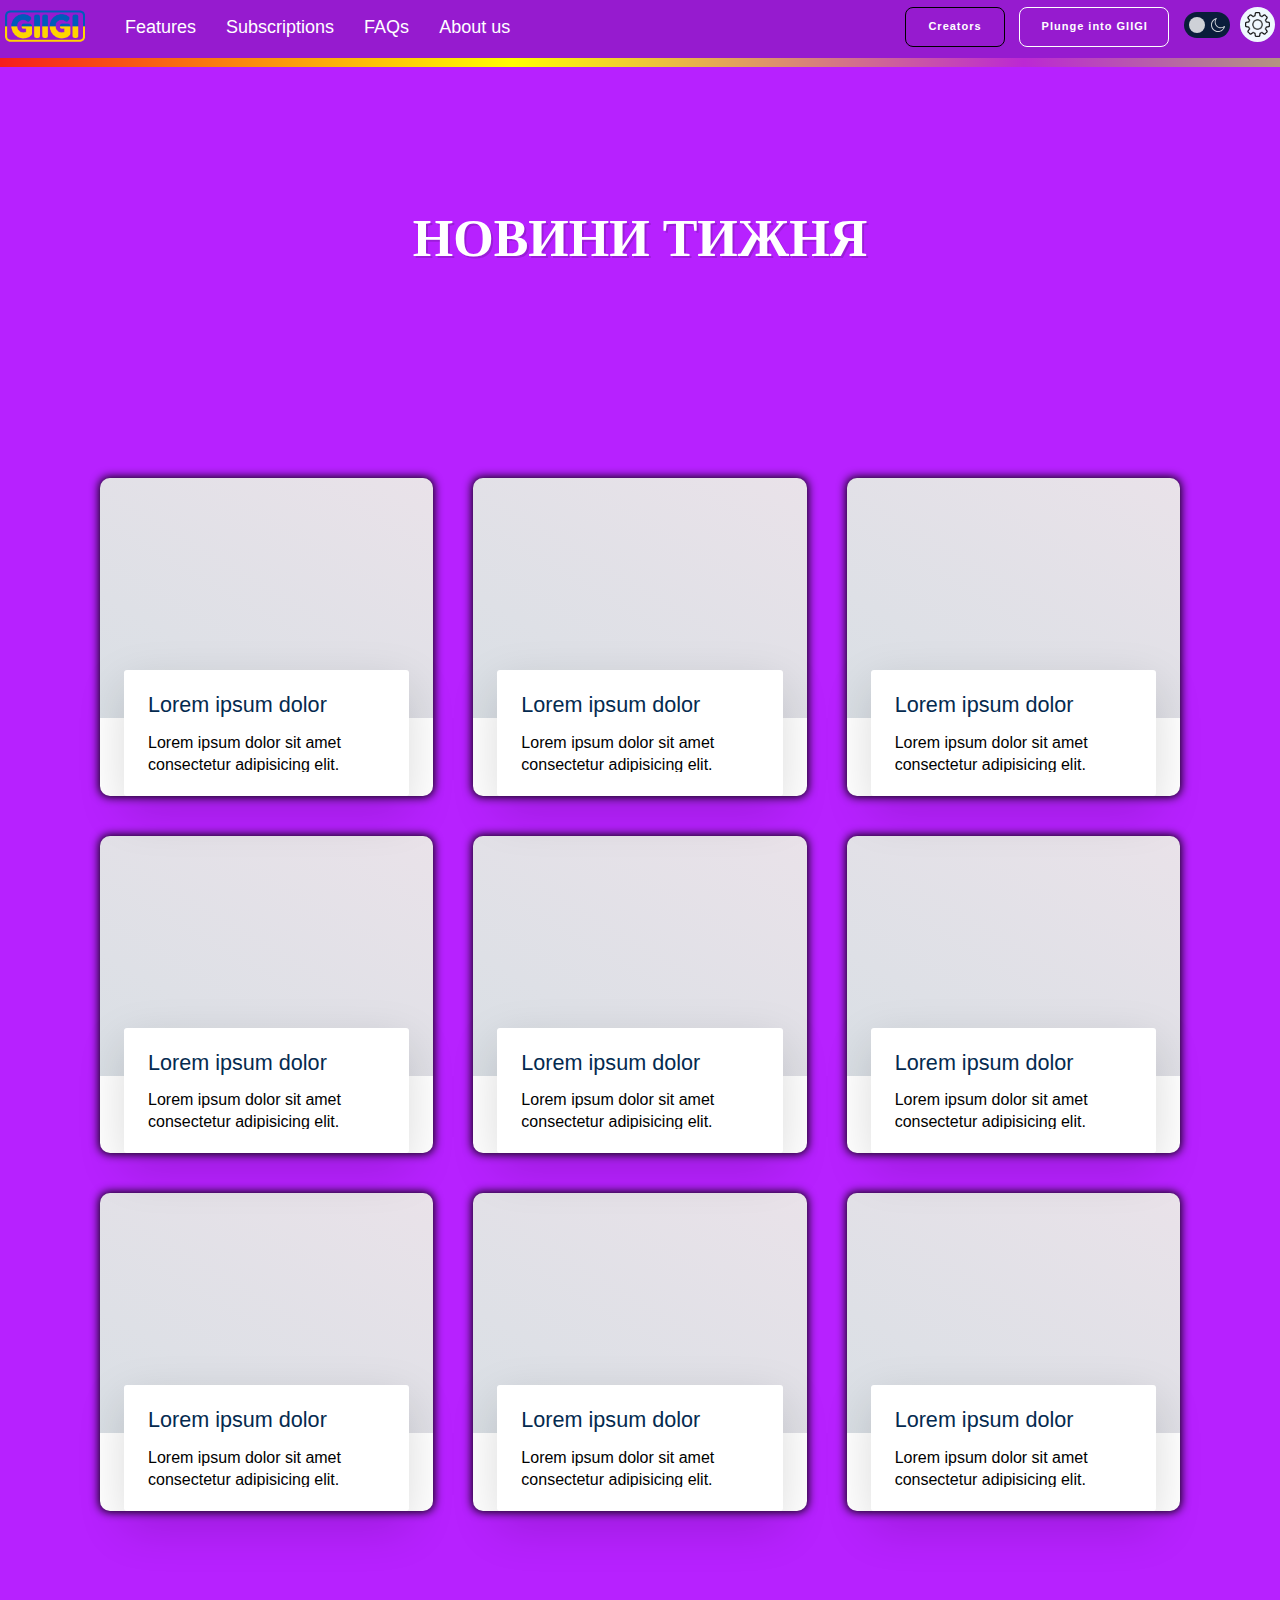
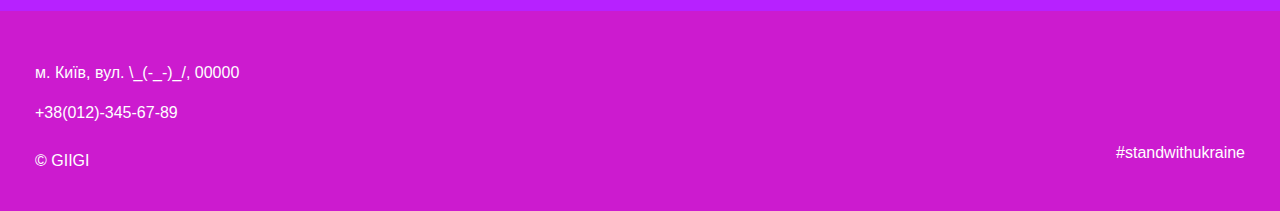
==== commit a83e1c47: "Update 1.5" ====
--- a/index.html
+++ b/index.html
@@ -10,6 +10,9 @@
     <link rel="stylesheet" href="https://maxcdn.bootstrapcdn.com/bootstrap/4.0.0/css/bootstrap.min.css"
         integrity="sha384-Gn5384xqQ1aoWXA+058RXPxPg6fy4IWvTNh0E263XmFcJlSAwiGgFAW/dAiS6JXm" crossorigin="anonymous">
     <link rel="stylesheet" href="css/style.css">
+    <link rel="stylesheet" href="css/row.css">
+    <link rel="stylesheet" href="css/popup_settings.css">
+    <link rel="stylesheet" href="css/news_style.css">
     <!-- <link rel="stylesheet" href="css/adaptive.css"> -->
     <link rel="stylesheet" href="css/scroll_bar.css">
     <link rel="stylesheet" href="css/tnx.css">
@@ -24,7 +27,6 @@
     <link rel="stylesheet" href="css/preloader.css">
     <link rel="stylesheet" href="css/language_dropdown.css">
     <link rel="stylesheet" href="css/theme_dropdown.css">
-    <link rel="stylesheet" href="css/popup_settings.css">
     <link rel="stylesheet" href="css/menu_burger.css">
 
 
@@ -56,14 +58,14 @@
             <div class="header_block">
                 <div class="row">
                     <div class="left_header">
-                        <a href="#" class="header__logo">
+                        <a href="index.html" class="header__logo">
                             <img src="images/GIIGI_logo_ukraine.png" alt="Logo">
                         </a>
                         <nav class="navMenu">
 
                             <li>
 
-                                <a href="#" id="lg_features" class="underline-one">Особливості</a>
+                                <a href="features.html" id="lg_features" class="underline-one">Особливості</a>
                             </li>
                             <li>
                                 <a href="#" id="lg_sub" class="underline-one">Підписки</a>
@@ -74,7 +76,7 @@
 
                             </li>
                             <li>
-                                <a href="#" id="lg_about" class="underline-one">Про нас</a>
+                                <a href="about_us.html" id="lg_about" class="underline-one">Про нас</a>
 
                             </li>
 
@@ -146,81 +148,175 @@
         <div class="menuBurger-list"></div>
 
 
-        <div class="background">
-            <div class="background__container">
-                <div class="row">
-                    <div class="short">
-
-                        <p id="lg_left_text">
-                            Логотип складається з абревіатури GIIGI, яка має повну назву
-                            «Generic
-                            Insurrection in Game Industry». Звучить доволі пафосно, але ж не потрібно приховувати правду
-                            від
-                            поціновувачів. Абревіатура обрамлена, що символізує кордони, в межах яких функціонує
-                            компанія.
-                        </p>
-
-                        <p>
-                            Lorem ipsum dolor sit amet, consectetur adipisicing elit. Aliquid maiores iusto libero quos
-                            molestiae aut cupiditate recusandae dicta numquam ullam adipisci iure minus consectetur
-                            tenetur sit, culpa quia, temporibus consequatur!
-                            Eaque ducimus perspiciatis laborum veniam error odit magnam excepturi amet autem assumenda
-                            perferendis illum praesentium at nihil, deleniti, necessitatibus, distinctio consequatur.
-                            Itaque, placeat harum minus sapiente expedita assumenda aperiam repellendus!
-                            Quisquam ipsum vel corrupti deleniti, fuga perspiciatis odio neque autem cum voluptatem
-                            dolor consequatur consectetur ab officiis est quod aperiam in voluptas voluptates expedita
-                            natus consequuntur sed quos. Modi, voluptatum!
-                            Exercitationem dolor quis perspiciatis sapiente ratione ea esse quasi eveniet necessitatibus
-                            obcaecati maiores cum molestias totam repudiandae, magni tempore possimus nam tempora vitae
-                            perferendis eius corporis, alias odio! Quia, quidem.
-                            Esse deleniti, velit corporis expedita asperiores quas officia perferendis eligendi placeat,
-                            architecto et aliquid itaque repellendus! Dolore dicta adipisci provident et ratione illo.
-                            Non delectus vel aliquid sequi illum natus?
-                        </p>
-
-                    </div>
-                    <div class="content">
-                        <p id="lg_right_text">
-                            Компінія GIIGI займається розробкою кросплатфомових ігор в різних жанрах. Головною
-                            спеціалізацією є
-                            ігри жанру футбольного симулятора. Та впринципі усьо.
-                        </p>
-                        <p>Lorem ipsum dolor sit amet consectetur adipisicing elit. Possimus illo deserunt perferendis
-                            id
-                            eveniet dolore. Dolorem magnam perferendis, suscipit tenetur asperiores eum. Distinctio
-                            nulla
-                            velit possimus omnis ipsum et necessitatibus. Excepturi laboriosam vero similique?
-                            Exercitationem iusto, consequuntur quod fugiat non id earum eum, saepe facilis esse
-                            veritatis
-                            quam magni architecto necessitatibus aspernatur voluptatum? Cumque aspernatur nulla tempora
-                            quae
-                            veritatis ratione. Illo recusandae, a commodi eos quod quo neque praesentium itaque sit
-                            voluptas
-                            quidem dicta voluptatum, facere distinctio, repellat ducimus. Quibusdam aut, nam sit quae
-                            incidunt voluptate cupiditate inventore iusto itaque fugiat temporibus vitae, consequatur
-                            dolores cumque dolore recusandae voluptates obcaecati magni! Possimus odio facilis cum
-                            doloremque doloribus harum? Officiis consequuntur delectus debitis saepe reprehenderit, eius
-                            sed
-                            magnam ad natus blanditiis inventore alias voluptates esse ipsum officia ducimus quisquam
-                            voluptatibus cumque id porro ullam perferendis fuga minus laudantium?
-
-                            Pariatur illo quam ratione numquam fugiat rerum ipsum, eos est voluptas eligendi, magni
-                            exercitationem nostrum consequatur, maxime aspernatur. Magnam accusamus at dicta minus, ipsa
-                            tempora repudiandae autem eveniet odio quasi.
-                            Suscipit iste autem atque optio nemo deleniti amet at doloremque ducimus sint nulla
-                            quisquam, mollitia, vero perferendis! Veniam iusto eum, obcaecati ducimus libero, beatae
-                            vero maxime in sed voluptates totam.
-                            Praesentium nulla facere officiis, unde dolorum eveniet eum. Dolore nulla placeat rem
-                            molestiae. Pariatur fugit nulla dolore qui, consequatur, nostrum aperiam nam ad laboriosam
-                            est, aliquam recusandae veniam sit voluptatibus!
-                            Odio inventore aliquid architecto ipsam vel, rerum sunt obcaecati animi. Animi alias
-                            necessitatibus itaque, eos amet explicabo illum saepe repudiandae dolores pariatur, natus
-                            impedit inventore rerum qui! Eveniet, laboriosam porro.
-                            Voluptas qui natus harum officia minus illum, possimus accusantium ullam magni ratione
-                            soluta cumque quibusdam, provident hic ut odio minima nobis, quae quisquam sed nihil
-                            repudiandae officiis atque! Vel, ratione.</p>
-                    </div>
-                </div>
+        <p id="lg_article_title" class="article-title">Новини тижня</p>
+        <div class="content">
+            <div class="content-container">
+                <!-- <div class="container"> -->
+
+                <div class="posts">
+
+                    <div class="post">
+                        <div class="post__image post__image--1"></div>
+                        <div class="post__content">
+                            <div class="post__inside">
+                                <h3 class="post__title">Lorem ipsum dolor</h3>
+                                <p class="post__excerpt">
+                                    Lorem ipsum dolor sit amet consectetur adipisicing elit. Exercitationem
+                                    blanditiis et sequi nulla sit totam, quidem consequuntur maiores sapiente
+                                    assumenda.
+                                </p>
+                                <button class="btn--accent post__button">
+                                    Read more
+                                    <i class="fa fa-chevron-right"></i>
+                                </button>
+                            </div>
+                        </div>
+                    </div>
+
+                    <div class="post">
+                        <div class="post__image post__image--2"></div>
+                        <div class="post__content">
+                            <div class="post__inside">
+                                <h3 class="post__title">Lorem ipsum dolor</h3>
+                                <p class="post__excerpt">
+                                    Lorem ipsum dolor sit amet consectetur adipisicing elit. Exercitationem
+                                    blanditiis et sequi nulla sit totam, quidem consequuntur maiores sapiente
+                                    assumenda.
+                                </p>
+                                <button class="btn--accent post__button">
+                                    Read more
+                                    <i class="fa fa-chevron-right"></i>
+                                </button>
+                            </div>
+                        </div>
+                    </div>
+
+                    <div class="post">
+                        <div class="post__image post__image--3"></div>
+                        <div class="post__content">
+                            <div class="post__inside">
+                                <h3 class="post__title">Lorem ipsum dolor</h3>
+                                <p class="post__excerpt">
+                                    Lorem ipsum dolor sit amet consectetur adipisicing elit. Exercitationem
+                                    blanditiis et sequi nulla sit totam, quidem consequuntur maiores sapiente
+                                    assumenda.
+                                </p>
+                                <button class="btn--accent post__button">
+                                    Read more
+                                    <i class="fa fa-chevron-right"></i>
+                                </button>
+                            </div>
+                        </div>
+                    </div>
+
+                    <div class="post">
+                        <div class="post__image post__image--4"></div>
+                        <div class="post__content">
+                            <div class="post__inside">
+                                <h3 class="post__title">Lorem ipsum dolor</h3>
+                                <p class="post__excerpt">
+                                    Lorem ipsum dolor sit amet consectetur adipisicing elit. Exercitationem
+                                    blanditiis et sequi nulla sit totam, quidem consequuntur maiores sapiente
+                                    assumenda.
+                                </p>
+                                <button class="btn--accent post__button">
+                                    Read more
+                                    <i class="fa fa-chevron-right"></i>
+                                </button>
+                            </div>
+                        </div>
+                    </div>
+
+                    <div class="post">
+                        <div class="post__image post__image--5"></div>
+                        <div class="post__content">
+                            <div class="post__inside">
+                                <h3 class="post__title">Lorem ipsum dolor</h3>
+                                <p class="post__excerpt">
+                                    Lorem ipsum dolor sit amet consectetur adipisicing elit. Exercitationem
+                                    blanditiis et sequi nulla sit totam, quidem consequuntur maiores sapiente
+                                    assumenda.
+                                </p>
+                                <button class="btn--accent post__button">
+                                    Read more
+                                    <i class="fa fa-chevron-right"></i>
+                                </button>
+                            </div>
+                        </div>
+                    </div>
+
+                    <div class="post">
+                        <div class="post__image post__image--6"></div>
+                        <div class="post__content">
+                            <div class="post__inside">
+                                <h3 class="post__title">Lorem ipsum dolor</h3>
+                                <p class="post__excerpt">
+                                    Lorem ipsum dolor sit amet consectetur adipisicing elit. Exercitationem
+                                    blanditiis et sequi nulla sit totam, quidem consequuntur maiores sapiente
+                                    assumenda.
+                                </p>
+                                <button class="btn--accent post__button">
+                                    Read more
+                                    <i class="fa fa-chevron-right"></i>
+                                </button>
+                            </div>
+                        </div>
+                    </div>
+                    <div class="post">
+                        <div class="post__image post__image--1"></div>
+                        <div class="post__content">
+                            <div class="post__inside">
+                                <h3 class="post__title">Lorem ipsum dolor</h3>
+                                <p class="post__excerpt">
+                                    Lorem ipsum dolor sit amet consectetur adipisicing elit. Exercitationem
+                                    blanditiis et sequi nulla sit totam, quidem consequuntur maiores sapiente
+                                    assumenda.
+                                </p>
+                                <button class="btn--accent post__button">
+                                    Read more
+                                    <i class="fa fa-chevron-right"></i>
+                                </button>
+                            </div>
+                        </div>
+                    </div>
+
+                    <div class="post">
+                        <div class="post__image post__image--2"></div>
+                        <div class="post__content">
+                            <div class="post__inside">
+                                <h3 class="post__title">Lorem ipsum dolor</h3>
+                                <p class="post__excerpt">
+                                    Lorem ipsum dolor sit amet consectetur adipisicing elit. Exercitationem
+                                    blanditiis et sequi nulla sit totam, quidem consequuntur maiores sapiente
+                                    assumenda.
+                                </p>
+                                <button class="btn--accent post__button">
+                                    Read more
+                                    <i class="fa fa-chevron-right"></i>
+                                </button>
+                            </div>
+                        </div>
+                    </div>
+
+                    <div class="post">
+                        <div class="post__image post__image--3"></div>
+                        <div class="post__content">
+                            <div class="post__inside">
+                                <h3 class="post__title">Lorem ipsum dolor</h3>
+                                <p class="post__excerpt">
+                                    Lorem ipsum dolor sit amet consectetur adipisicing elit. Exercitationem
+                                    blanditiis et sequi nulla sit totam, quidem consequuntur maiores sapiente
+                                    assumenda.
+                                </p>
+                                <button class="btn--accent post__button">
+                                    Read more
+                                    <i class="fa fa-chevron-right"></i>
+                                </button>
+                            </div>
+                        </div>
+                    </div>
+                </div>
+                <!-- </div> -->
             </div>
         </div>
 
@@ -321,23 +417,23 @@
 
             <div class="signup_mobile">
                 <form>
-                    <label for="chk" aria-hidden="true">Sign up</label>
+                    <label for="chk" aria-hidden="true" id="lg_sign_up_mobile_1">Sign up</label>
                     <div class="input_mobile_form">
                         <input type="text" name="txt" placeholder="User name" required="">
                         <input type="email" name="email" placeholder="Email" required="">
                         <input type="password" name="pswd" placeholder="Password" required="">
-                        <button>Sign up</button>
+                        <button id="lg_sign_up_mobile_2">Sign up</button>
                     </div>
                 </form>
             </div>
 
             <div class="login_mobile">
                 <form>
-                    <label for="chk" aria-hidden="true">Login</label>
+                    <label for="chk" aria-hidden="true" id="lg_sign_in_mobile_1">Sign in</label>
                     <div class="input_mobile_form">
                         <input type="email" name="email" placeholder="Email" required="">
                         <input type="password" name="pswd" placeholder="Password" required="">
-                        <button>Login</button>
+                        <button id="lg_sign_in_mobile_2">Sign in</button>
                     </div>
                 </form>
             </div>
@@ -458,6 +554,7 @@
     <script src="scripts/log_reg_form.js"></script>
     <script src="scripts/log_reg_mobile.js"></script>
     <script src="scripts/menu_burger.js"></script>
+    <!-- <script src="scripts/features.js"></script> -->
     <script src="scripts/preloader.js"></script>
     <script src="scripts/hotkeys.js"></script>
     <script src="scripts/switch_theme.js"></script>
--- a/css/style.css
+++ b/css/style.css
@@ -54,30 +54,8 @@
   flex-direction: column;
 }
 
-/* Для вирівнювання content і sidebar */
-.row:after {
-  visibility: hidden;
-  display: block;
-  font-size: 0;
-  content: " ";
-  clear: both;
-  height: 0;
-}
-
-.row {
-  display: inline-block;
-}
-
-/* start commented backslash hack \*/
-* html .row {
-  height: 1%;
-}
-
-.row {
-  display: block;
-}
-
-/* close commented backslash hack */
+
+
 
 
 
@@ -164,6 +142,10 @@
 }
 
 
+.right_header_container a {
+  text-decoration: none;
+}
+
 .left_header img {
   width: 80px;
   margin: 0 20px 0 20px;
@@ -311,86 +293,6 @@
 
 
 
-
-/*Main content*/
-
-.background {
-  flex: 1 1 auto;
-  /* height: 500px; */
-  margin: 100px 100px auto 100px;
-  background-color: rgb(255, 255, 255, 0.7);
-  border-radius: 15px;
-  color: black;
-  font-size: 16px;
-  line-height: 22px;
-}
-
-.background__container {
-  /* max-width: 1180px; */
-  margin: 0px auto;
-  padding: 0px 10px;
-}
-
-.short {
-  float: left;
-  /* margin: 10px; */
-  padding: 20px 0px 20px 20px;
-  width: 38%;
-  /* background-color: aliceblue; */
-}
-
-.short p {
-  text-align: justify;
-}
-
-.content {
-  float: right;
-  /* margin: 10px; */
-  /* margin-top: 150px; */
-  padding: 20px 20px 20px 0px;
-  width: 58%;
-  text-align: justify;
-  /* background-color: bisque; */
-}
-
-
-/* Adaptive content(background) */
-
-@media (max-width: 1200px) {
-
-
-
-  .short {
-    /* float: left; */
-    /* margin: 10px; */
-    padding: 20px;
-    width: 100%;
-    /* background-color: aliceblue; */
-  }
-
-
-  .content {
-    /* float: right; */
-    /* margin: 10px; */
-    /* margin-top: 150px; */
-    padding: 20px;
-    width: 100%;
-    /* text-align: justify; */
-    /* background-color: bisque; */
-  }
-}
-
-
-
-
-
-
-
-@media (max-width: 800px) {
-  .background {
-    margin: 80px 15px auto 15px;
-  }
-}
 
 /*Footer*/
 
--- a/css/row.css
+++ b/css/row.css
@@ -0,0 +1,24 @@
+/* Для вирівнювання content і sidebar */
+.row:after {
+    visibility: hidden;
+    display: block;
+    font-size: 0;
+    content: " ";
+    clear: both;
+    height: 0;
+}
+
+.row {
+    display: inline-block;
+}
+
+/* start commented backslash hack \*/
+* html .row {
+    height: 1%;
+}
+
+.row {
+    display: block;
+}
+
+/* close commented backslash hack */--- a/css/popup_settings.css
+++ b/css/popup_settings.css
@@ -10,6 +10,8 @@
     overflow-y: auto;
     overflow-x: hidden;
     transition: all 0.8s ease 0s;
+
+    z-index: 10;
 }
 
 .popup_settings:target {
@@ -31,7 +33,6 @@
     height: 100%;
     top: 0;
     left: 0;
-
 }
 
 .popup_settings_body {
@@ -41,6 +42,8 @@
     justify-content: center;
     padding: 30px, 10px;
     /*зверху/знизу по 30, справа/зліва по 10 відступи*/
+
+
 }
 
 .popup_settings_content {
@@ -58,7 +61,6 @@
 
     width: 500px;
     height: 500px;
-
 
     box-shadow: 0px 0px 10px 1px;
 }
--- a/css/news_style.css
+++ b/css/news_style.css
@@ -0,0 +1,308 @@
+/* * {
+    box-sizing: border-box;
+  }
+  
+  body {
+    font-family: "Lato", sans-serif;
+    line-height: 1.25;
+    background-color: #f4f4f4;
+    color: #2a2a2a;
+    font-weight: 500;
+  } */
+
+
+
+
+/*Main content*/
+
+.article-title {
+    margin: 200px auto 0 auto;
+    font-size: 52px;
+    text-transform: uppercase;
+    font-weight: bold;
+    text-shadow: 2px 2px rgba(0, 0, 0, 0.15);
+    font-family: cursive;
+}
+
+
+.content {
+    flex: 1 1 auto;
+    /* height: 500px; */
+    margin: 200px 100px auto 100px;
+    /* background-color: rgb(255, 255, 255, 0.7); */
+    /* border-radius: 15px; */
+    color: black;
+    font-size: 16px;
+    line-height: 22px;
+}
+
+.content__container {
+    /* max-width: 1180px; */
+    /* margin: 0px auto;
+    padding: 0px 10px; */
+    width: 100%;
+    padding: 30px;
+}
+
+.post {
+    background: white;
+    border-radius: 10px;
+    box-shadow: 0 0 10px 0.1px black;
+}
+
+h1 {
+    text-align: center;
+}
+
+.content button {
+    font-size: 1rem;
+    padding: 0.35em 0.75em;
+    line-height: 1;
+    background-color: transparent;
+    border: 0.125rem solid #2a2a2a;
+    border-radius: 2rem;
+    cursor: pointer;
+    transition: 0.1s;
+    outline: 0;
+}
+
+.content button:hover {
+    background-color: #2a2a2a;
+    color: #fff;
+}
+
+.content button .fa {
+    font-size: 0.75em;
+    margin-left: 0.5em;
+}
+
+.content button.btn--primary {
+    border-color: #042A4F;
+    color: #042A4F;
+}
+
+.content button.btn--primary:hover {
+    background-color: #042A4F;
+    color: #fff;
+}
+
+.content button.btn--accent {
+    border-color: #E65891;
+    color: #E65891;
+}
+
+.content button.btn--accent:hover {
+    background-color: #E65891;
+    color: #fff;
+}
+
+
+
+
+.posts {
+    display: grid;
+    grid-template-columns: repeat(5, 1fr);
+    grid-gap: 2.5rem;
+}
+
+
+@media (max-width: 2500px) {
+    .posts {
+        display: grid;
+        grid-template-columns: repeat(4, 1fr);
+        grid-gap: 2.5rem;
+    }
+
+}
+
+
+
+@media (max-width: 1920px) {
+    .posts {
+        display: grid;
+        grid-template-columns: repeat(3, 1fr);
+        grid-gap: 2.5rem;
+    }
+
+}
+
+@media (max-width: 1140px) {
+    .posts {
+        grid-template-columns: repeat(2, 1fr);
+    }
+
+    .article-title {
+        font-size: 42px;
+    }
+
+    .content {
+        margin: 150px 50px auto 50px;
+    }
+}
+
+@media (max-width: 768px) {
+    .posts {
+        grid-template-columns: repeat(1, 1fr);
+    }
+
+    .article-title {
+        margin-top: 150px;
+        font-size: 32px;
+    }
+
+    .content {
+        margin: 150px 40px auto 40px;
+    }
+
+
+}
+
+
+@media (max-width: 500px) {
+
+    .article-title {
+        margin-top: 100px;
+        font-size: 24px;
+    }
+
+    .content {
+        margin-top: 80px;
+    }
+
+    .content {
+        margin: 150px 30px auto 30px;
+    }
+}
+
+.post__image {
+    width: 100%;
+    height: 240px;
+    position: relative;
+    overflow: hidden;
+    border-radius: 10px 10px 0 0;
+}
+
+.post__image:before,
+.post__image:after {
+    content: "";
+    display: block;
+    position: absolute;
+    top: 0;
+    left: 0;
+    bottom: 0;
+    right: 0;
+    width: 100%;
+    height: 100%;
+}
+
+.post__image:before {
+    background-size: cover;
+    background-position: center center;
+    transform: scale(1);
+    filter: blur(0);
+    transition: 2s cubic-bezier(0, 0.6, 0.2, 1);
+}
+
+.post__image:after {
+    background: linear-gradient(30deg, #042A4F 0%, #E65891 100%);
+    background-size: 100% 300%;
+    background-position: bottom left;
+    opacity: 0.15;
+    transition: 2s cubic-bezier(0, 0.6, 0.2, 1);
+}
+
+.post__image--1:before {
+    background-image: url("https://images.unsplash.com/photo-1510951459752-aac634df6e86?h=240&ixlib=rb-0.3.5&q=85&fm=jpg&crop=entropy&cs=srgb&ixid=eyJhcHBfaWQiOjE0NTg5fQ&s=50bdf8b5068e794a82c849cc7e269ed3");
+}
+
+.post__image--2:before {
+    background-image: url("https://images.unsplash.com/photo-1529392960549-df4af50eac23?h=240&ixlib=rb-0.3.5&q=85&fm=jpg&crop=entropy&cs=srgb&ixid=eyJhcHBfaWQiOjE0NTg5fQ&s=b482040f9d3a25a5e5352948f68f3a0e");
+}
+
+.post__image--3:before {
+    background-image: url("https://images.unsplash.com/photo-1506258998-82810ddc75a3?h=240&ixlib=rb-0.3.5&q=85&fm=jpg&crop=entropy&cs=srgb&ixid=eyJhcHBfaWQiOjE0NTg5fQ&s=68da264c24bc024a0b2ff92c349e89ed");
+}
+
+.post__image--4:before {
+    background-image: url("https://images.unsplash.com/photo-1520875777965-f99b03dc86e8?h=240&ixlib=rb-0.3.5&q=85&fm=jpg&crop=entropy&cs=srgb&ixid=eyJhcHBfaWQiOjE0NTg5fQ&s=34ff37a297e7e9e7be972356103b6750");
+}
+
+.post__image--5:before {
+    background-image: url("https://images.unsplash.com/photo-1527664557558-a2b352fcf203?h=240&ixlib=rb-0.3.5&q=85&fm=jpg&crop=entropy&cs=srgb&ixid=eyJhcHBfaWQiOjE0NTg5fQ&s=d06ac80d600822cb010987a6af4ff02a");
+}
+
+.post__image--6:before {
+    background-image: url("https://images.unsplash.com/photo-1507679799987-c73779587ccf?h=240&ixlib=rb-0.3.5&q=85&fm=jpg&crop=entropy&cs=srgb&ixid=eyJhcHBfaWQiOjE0NTg5fQ&s=f982b6bf45d8a72d038b60a010e16767");
+}
+
+.post__content {
+    margin: -3rem 1.5rem 0;
+    padding: 1.5rem;
+    background-color: #fff;
+    border-radius: 3px;
+    box-shadow: 0 1rem 3rem rgba(0, 0, 0, 0.15);
+    transition: margin 0.2s ease-in-out;
+    position: relative;
+    z-index: 1;
+    -webkit-user-select: none;
+    -moz-user-select: none;
+    -ms-user-select: none;
+    user-select: none;
+}
+
+.post__inside {
+    height: 4.85rem;
+    transition: height 0.2s ease-in-out;
+
+
+    overflow: auto;
+    -ms-overflow-style: none;
+    /* Internet Explorer 10+ */
+    scrollbar-width: none;
+    /* Firefox */
+}
+
+
+.post__inside::-webkit-scrollbar {
+    display: none;
+    /* Safari and Chrome */
+}
+
+
+
+.post__title {
+    font-size: 1.35rem;
+    line-height: 1;
+    margin: 0 0 1rem;
+    font-weight: 300;
+    color: #042A4F;
+}
+
+.post__excerpt {
+    overflow: hidden;
+    margin: 0;
+    max-height: 6.25rem;
+    position: relative;
+}
+
+.post__button {
+    margin-top: 1rem;
+}
+
+/* ====== HOVER ====== */
+.post:hover .post__content {
+    margin-top: -9.8rem;
+}
+
+.post:hover .post__inside {
+    height: 11.65rem;
+}
+
+.post:hover .post__image:after {
+    opacity: 0.5;
+}
+
+.post:hover .post__image:before {
+    transform: scale(1.1);
+    filter: blur(10px);
+}--- a/css/log_reg_mobile.css
+++ b/css/log_reg_mobile.css
@@ -73,7 +73,7 @@
 }
 
 .log_reg_mobile_form input {
-    height: 30px;
+    height: 40px;
     background-color: #eee;
     border: none;
     padding: 12px 15px;
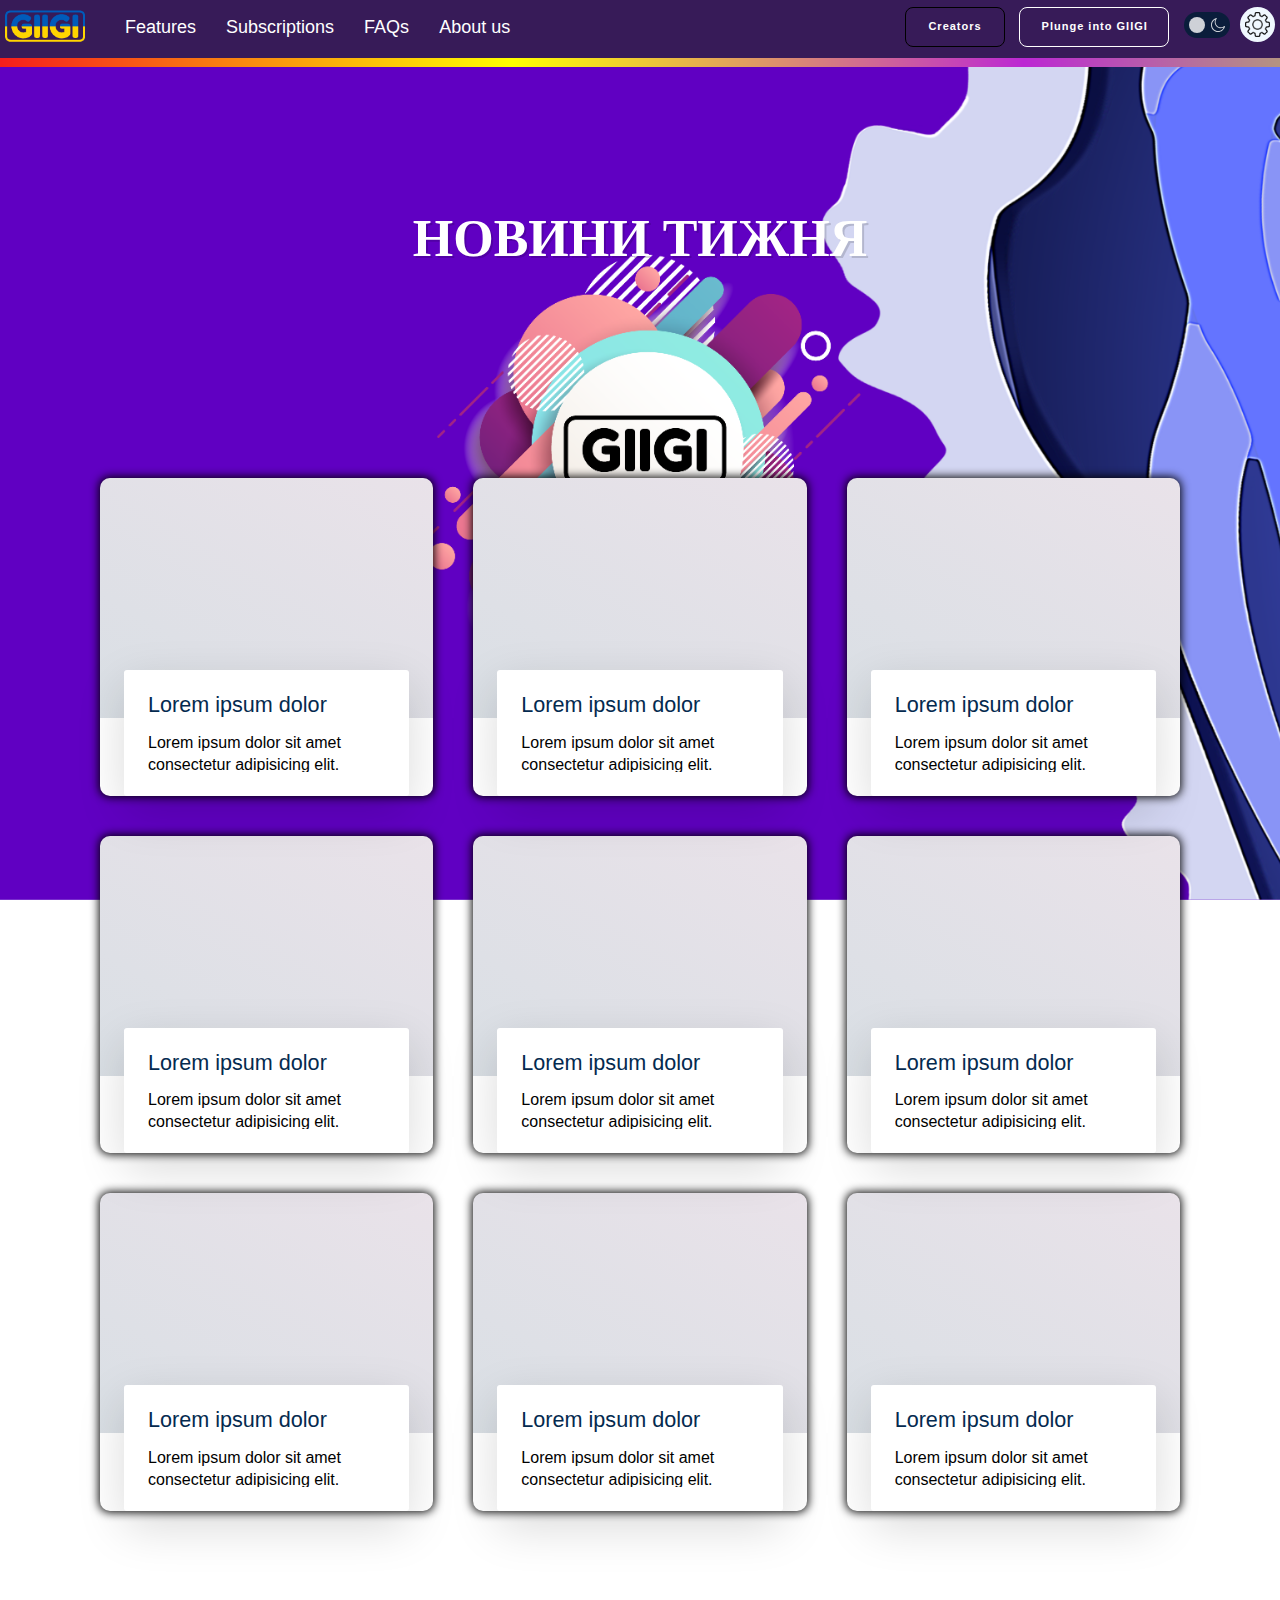
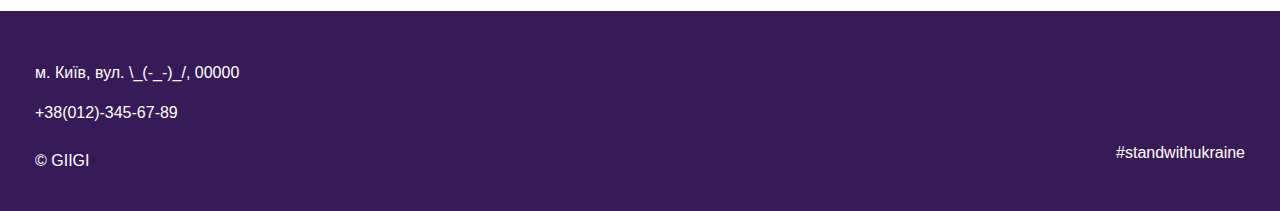
==== commit c399310b: "Update 1.5" ====
--- a/index.html
+++ b/index.html
@@ -419,9 +419,10 @@
                 <form>
                     <label for="chk" aria-hidden="true" id="lg_sign_up_mobile_1">Sign up</label>
                     <div class="input_mobile_form">
-                        <input type="text" name="txt" placeholder="User name" required="">
+                        <input type="text" name="txt" placeholder="Name" required="">
                         <input type="email" name="email" placeholder="Email" required="">
                         <input type="password" name="pswd" placeholder="Password" required="">
+                        <input type="password" name="repswd" placeholder="Reenter password" required="">
                         <button id="lg_sign_up_mobile_2">Sign up</button>
                     </div>
                 </form>
@@ -440,7 +441,7 @@
         </div>
 
         <button class="icon-button mobile-close">
-            <a onclick="lrMobile(0)"><img src="images/close_button.ico" width="28"></a>
+            <a onclick="lrMobile(0)"><img src="images/close_button_white.ico" width="28"></a>
             <!-- <path
                     d="M 25 3 C 12.86158 3 3 12.86158 3 25 C 3 37.13842 12.86158 47 25 47 C 37.13842 47 47 37.13842 47 25 C 47 12.86158 37.13842 3 25 3 z M 25 5 C 36.05754 5 45 13.94246 45 25 C 45 36.05754 36.05754 45 25 45 C 13.94246 45 5 36.05754 5 25 C 5 13.94246 13.94246 5 25 5 z M 16.990234 15.990234 A 1.0001 1.0001 0 0 0 16.292969 17.707031 L 23.585938 25 L 16.292969 32.292969 A 1.0001 1.0001 0 1 0 17.707031 33.707031 L 25 26.414062 L 32.292969 33.707031 A 1.0001 1.0001 0 1 0 33.707031 32.292969 L 26.414062 25 L 33.707031 17.707031 A 1.0001 1.0001 0 0 0 32.980469 15.990234 A 1.0001 1.0001 0 0 0 32.292969 16.292969 L 25 23.585938 L 17.707031 16.292969 A 1.0001 1.0001 0 0 0 16.990234 15.990234 z">
                 </path>
--- a/css/log_reg_form.css
+++ b/css/log_reg_form.css
@@ -91,8 +91,8 @@
 
 .container button {
   border-radius: 20px;
-  border: 1px solid #FF4B2B;
-  background-color: #FF4B2B;
+  border: 1px solid #5e1088;
+  background-color: #5e1088;
   color: #FFFFFF;
   font-size: 12px;
   font-weight: bold;
@@ -133,6 +133,7 @@
   margin: 8px 0;
   width: 100%;
 }
+
 
 .container {
   background-color: #fff;
@@ -208,9 +209,9 @@
 }
 
 .overlay {
-  background: #FF416C;
-  background: -webkit-linear-gradient(to right, #FF4B2B, #FF416C);
-  background: linear-gradient(to right, #FF4B2B, #FF416C);
+  background: #5e1088;
+  background: -webkit-linear-gradient(to right, #8718c3, #8718c3);
+  background: linear-gradient(to right, #5e1088, #8c139e);
   background-repeat: no-repeat;
   background-size: cover;
   background-position: 0 0;
--- a/css/log_reg_mobile.css
+++ b/css/log_reg_mobile.css
@@ -33,7 +33,7 @@
 .log_reg_mobile_form {
     width: 350px;
     height: 500px;
-    background: linear-gradient(to bottom, #0f0c29, #302b63, #24243e);
+    background: linear-gradient(to bottom, #5e1088, #741083, #24243e);
     /* background: red; */
     overflow: hidden;
     /* background: url("https://doc-08-2c-docs.googleusercontent.com/docs/securesc/68c90smiglihng9534mvqmq1946dmis5/fo0picsp1nhiucmc0l25s29respgpr4j/1631524275000/03522360960922298374/03522360960922298374/1Sx0jhdpEpnNIydS4rnN4kHSJtU1EyWka?e=view&authuser=0&nonce=gcrocepgbb17m&user=03522360960922298374&hash=tfhgbs86ka6divo3llbvp93mg4csvb38") no-repeat center/ cover; */
@@ -56,7 +56,7 @@
 .input_mobile_form {
     /* background: white; */
     width: 70%;
-    margin: 0 auto;
+    margin: -40px auto;
     text-align: center;
 }
 
@@ -84,8 +84,8 @@
 .signup_mobile button,
 .login_mobile button {
     border-radius: 20px;
-    border: 1px solid #FF4B2B;
-    background-color: #FF4B2B;
+    border: 1px solid #7312a7;
+    background-color: #7312a7;
     color: #FFFFFF;
     font-size: 12px;
     font-weight: bold;
@@ -116,7 +116,7 @@
 
 .login_mobile {
     height: 460px;
-    background: #eee;
+    background: rgb(255, 255, 255);
     border-radius: 60% / 10%;
     transform: translateY(-180px);
     transition: .8s ease-in-out;
--- a/css/preloader.css
+++ b/css/preloader.css
@@ -1,7 +1,7 @@
 .preloader {
     /*we add this*/
     position: fixed;
-    background-color: #fff;
+    /* background-color: #fff; */
     z-index: 1000;
     display: flex;
     align-items: center;
@@ -14,7 +14,7 @@
 }
 
 .loader {
-    color: Turquoise;
+    /* color: Turquoise; */
     font-size: 90px;
     text-indent: -9999em;
     /* overflow: hidden; */
--- a/css/switch_theme.css
+++ b/css/switch_theme.css
@@ -1,7 +1,7 @@
 html,
 body {
-    background: var(--bg-color);
-    /* background-image: var(--bg-image); */
+    /* background: var(--bg-color); */
+    background-image: var(--bg-image);
     color: var(--text-color);
     transition: all 0.5s ease 0s;
 }
@@ -97,6 +97,20 @@
     transition: all 0.5s ease 0s;
 }
 
+
+
+
+/* log reg form */
+
+.container form {
+    background-color: var(--log_reg_background);
+}
+
+.container a {
+    color: var(--log_reg_color);
+}
+
+
 .settings {
     background-color: var(--settings);
     transition: all 0.5s ease 0s;
@@ -119,10 +133,10 @@
 :root,
 :root.light {
     --preloader: #fff;
-    --preloader_c: Turquoise;
-
-    /* --bg-image: url(../images/GIIGI-background-white.png); */
-    --bg-color: #fff;
+    --preloader_c: #4C3575;
+
+    --bg-image: url(../images/GIIGI-background-white.png);
+    /* --bg-color: #fff; */
     --text-color: #123;
     --header_bg_color: rgb(255, 255, 255);
     --background: rgba(255, 255, 255, 0.85);
@@ -131,9 +145,9 @@
     --footer_c: white;
 
     --navMenu: black;
-    --navMenu_h: #4D648D;
+    --navMenu_h: #8718c3;
     --underline_after: black;
-    --underline_before: #4D648D;
+    --underline_before: #8718c3;
 
     --button_container: #000;
     --button_container_c: #fff;
@@ -141,22 +155,28 @@
     --mas_c: #000;
 
 
+
+    --log_reg_background: #FFFFFF;
+    --log_reg_color: #333;
+
+
+
     --settings: #770eb4;
     --menu-burger-btn: #000000;
     --menuBurger-list: rgb(119, 14, 180);
 }
 
 :root.dark {
-    --preloader: #B721FF;
-    --preloader_c: #FBDA61;
-
-    /* --bg-image: url(../images/GIIGI-background-purple.png); */
-    --bg-color: linear-gradient(19deg, #B721FF, #B721FF);
+    --preloader: #371B58;
+    --preloader_c: #7858A6;
+
+    --bg-image: url(../images/GIIGI-background-purple.png);
+    /* --bg-color: linear-gradient(19deg, #B721FF, #B721FF); */
     --text-color: rgb(255, 255, 255);
-    --header_bg_color: #961bcf;
-    --background: rgba(181, 58, 205, 0.85);
+    --header_bg_color: #371B58;
+    --background: rgba(135, 24, 195, 0.85);
     --background_c: rgb(255, 255, 255);
-    --footer: #cc1bcf;
+    --footer: #371B58;
     --footer_c: rgb(255, 255, 255);
 
     --navMenu: rgb(255, 255, 255);
@@ -164,10 +184,17 @@
     --underline_after: rgb(255, 255, 255);
     --underline_before: #FAFA33;
 
-    --button_container: #cd20f8;
-    --button_container_c: rgb(36, 36, 36);
-    --border_c: rgb(0, 0, 0);
-    --mas_c: rgb(255, 255, 255);
+    --button_container: #8718c3;
+    --button_container_c: rgb(255, 255, 255);
+    --border_c: rgb(0, 0, 0);
+    --mas_c: rgb(255, 255, 255);
+
+
+
+    --log_reg_background: #7858A6;
+    --log_reg_color: rgb(255, 255, 255);
+
+
 
     --settings: aliceblue;
     --menu-burger-btn: #ffffff;
@@ -289,16 +316,16 @@
 
 @media (prefers-color-scheme: dark) {
     :root {
-        --preloader: #B721FF;
-        --preloader_c: #FBDA61;
-
-        /* --bg-image: url(../images/GIIGI-background-purple.png); */
-        --bg-color: linear-gradient(19deg, #B721FF, #B721FF);
+        --preloader: #371B58;
+        --preloader_c: #7858A6;
+
+        --bg-image: url(../images/GIIGI-background-purple.png);
+        /* --bg-color: linear-gradient(19deg, #B721FF, #B721FF); */
         --text-color: rgb(255, 255, 255);
-        --header_before: #961bcf;
-        --background: rgba(181, 58, 205, 0.85);
+        --header_bg_color: #371B58;
+        --background: rgba(135, 24, 195, 0.85);
         --background_c: rgb(255, 255, 255);
-        --footer: #cc1bcf;
+        --footer: #371B58;
         --footer_c: rgb(255, 255, 255);
 
         --navMenu: rgb(255, 255, 255);
@@ -306,11 +333,13 @@
         --underline_after: rgb(255, 255, 255);
         --underline_before: #FAFA33;
 
-        --button_container: #cd20f8;
-        --button_container_c: rgb(36, 36, 36);
+        --button_container: #8718c3;
+        --button_container_c: rgb(255, 255, 255);
         --border_c: rgb(0, 0, 0);
         --mas_c: rgb(255, 255, 255);
 
         --settings: aliceblue;
+        --menu-burger-btn: #ffffff;
+        --menuBurger-list: rgb(119, 14, 180);
     }
 }--- a/css/preloader.css
+++ b/css/preloader.css
@@ -1,7 +1,7 @@
 .preloader {
     /*we add this*/
     position: fixed;
-    background-color: #fff;
+    /* background-color: #fff; */
     z-index: 1000;
     display: flex;
     align-items: center;
@@ -14,7 +14,7 @@
 }
 
 .loader {
-    color: Turquoise;
+    /* color: Turquoise; */
     font-size: 90px;
     text-indent: -9999em;
     /* overflow: hidden; */
